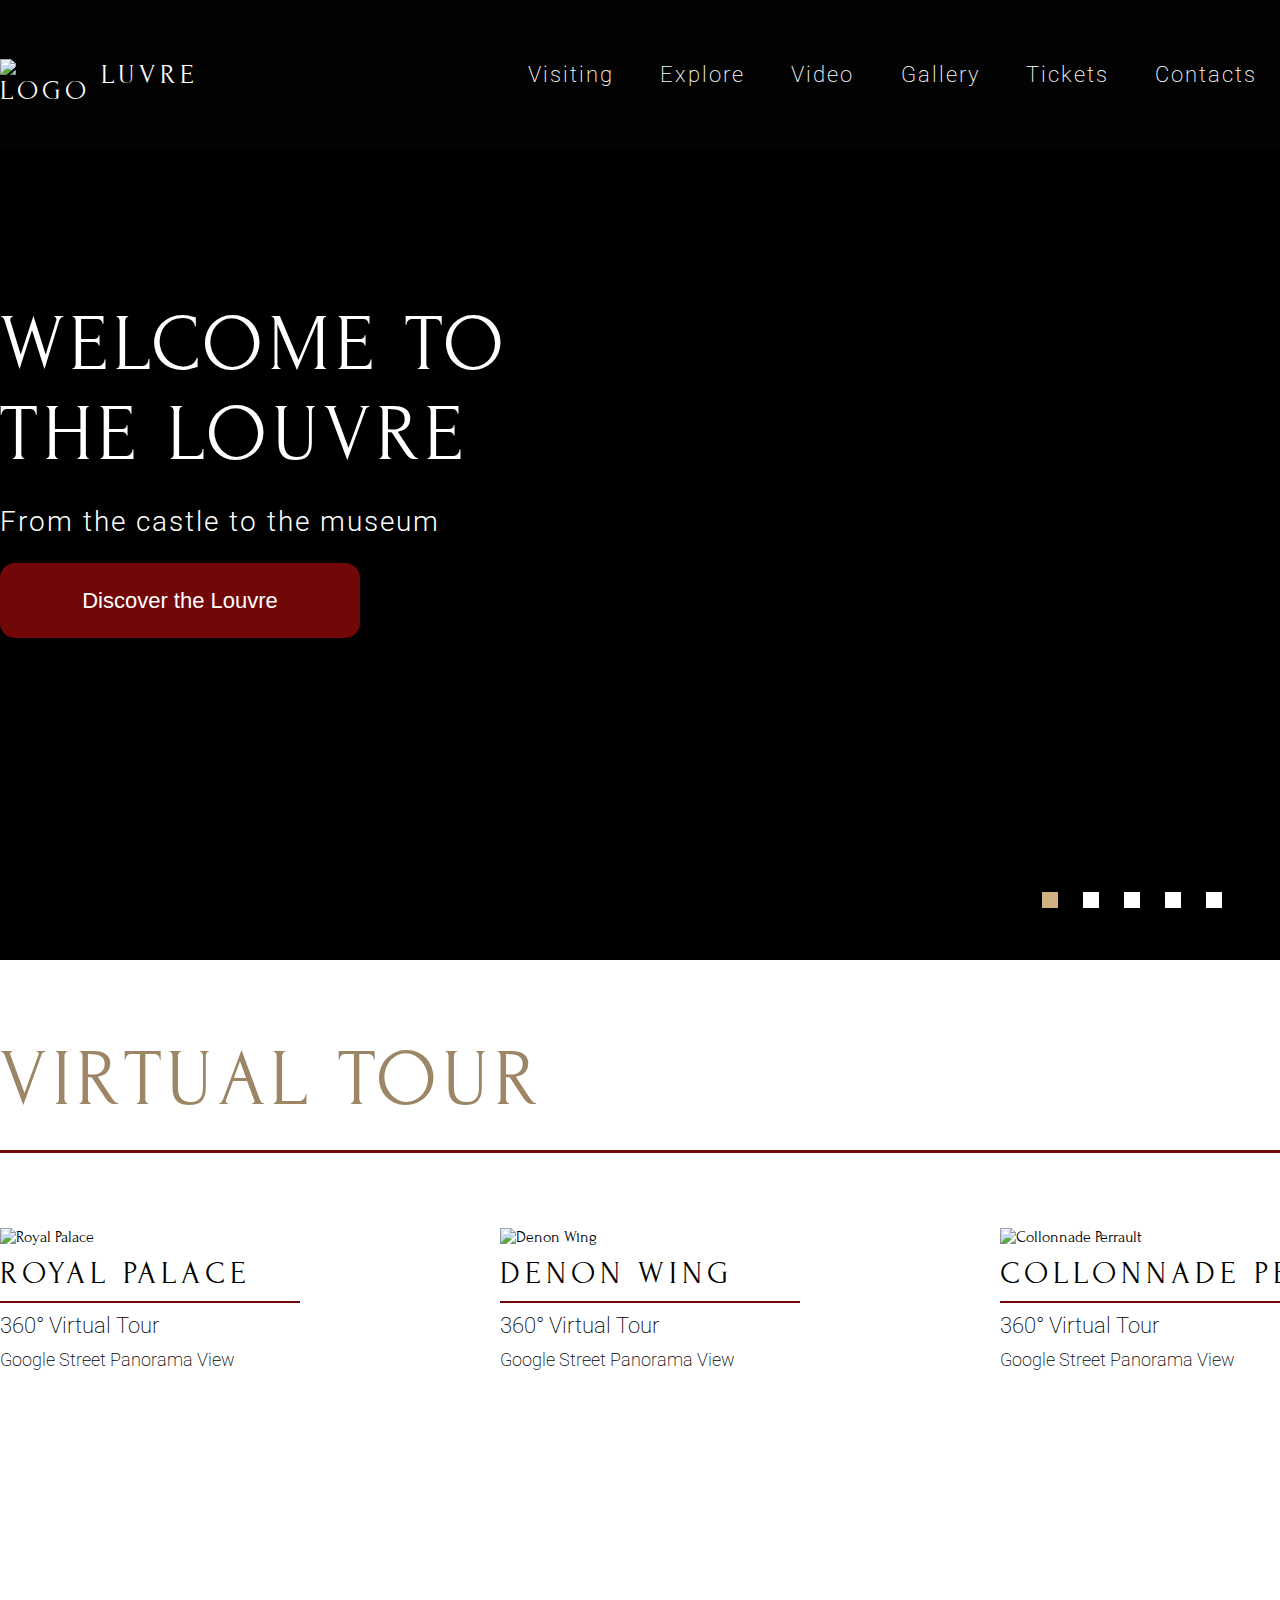
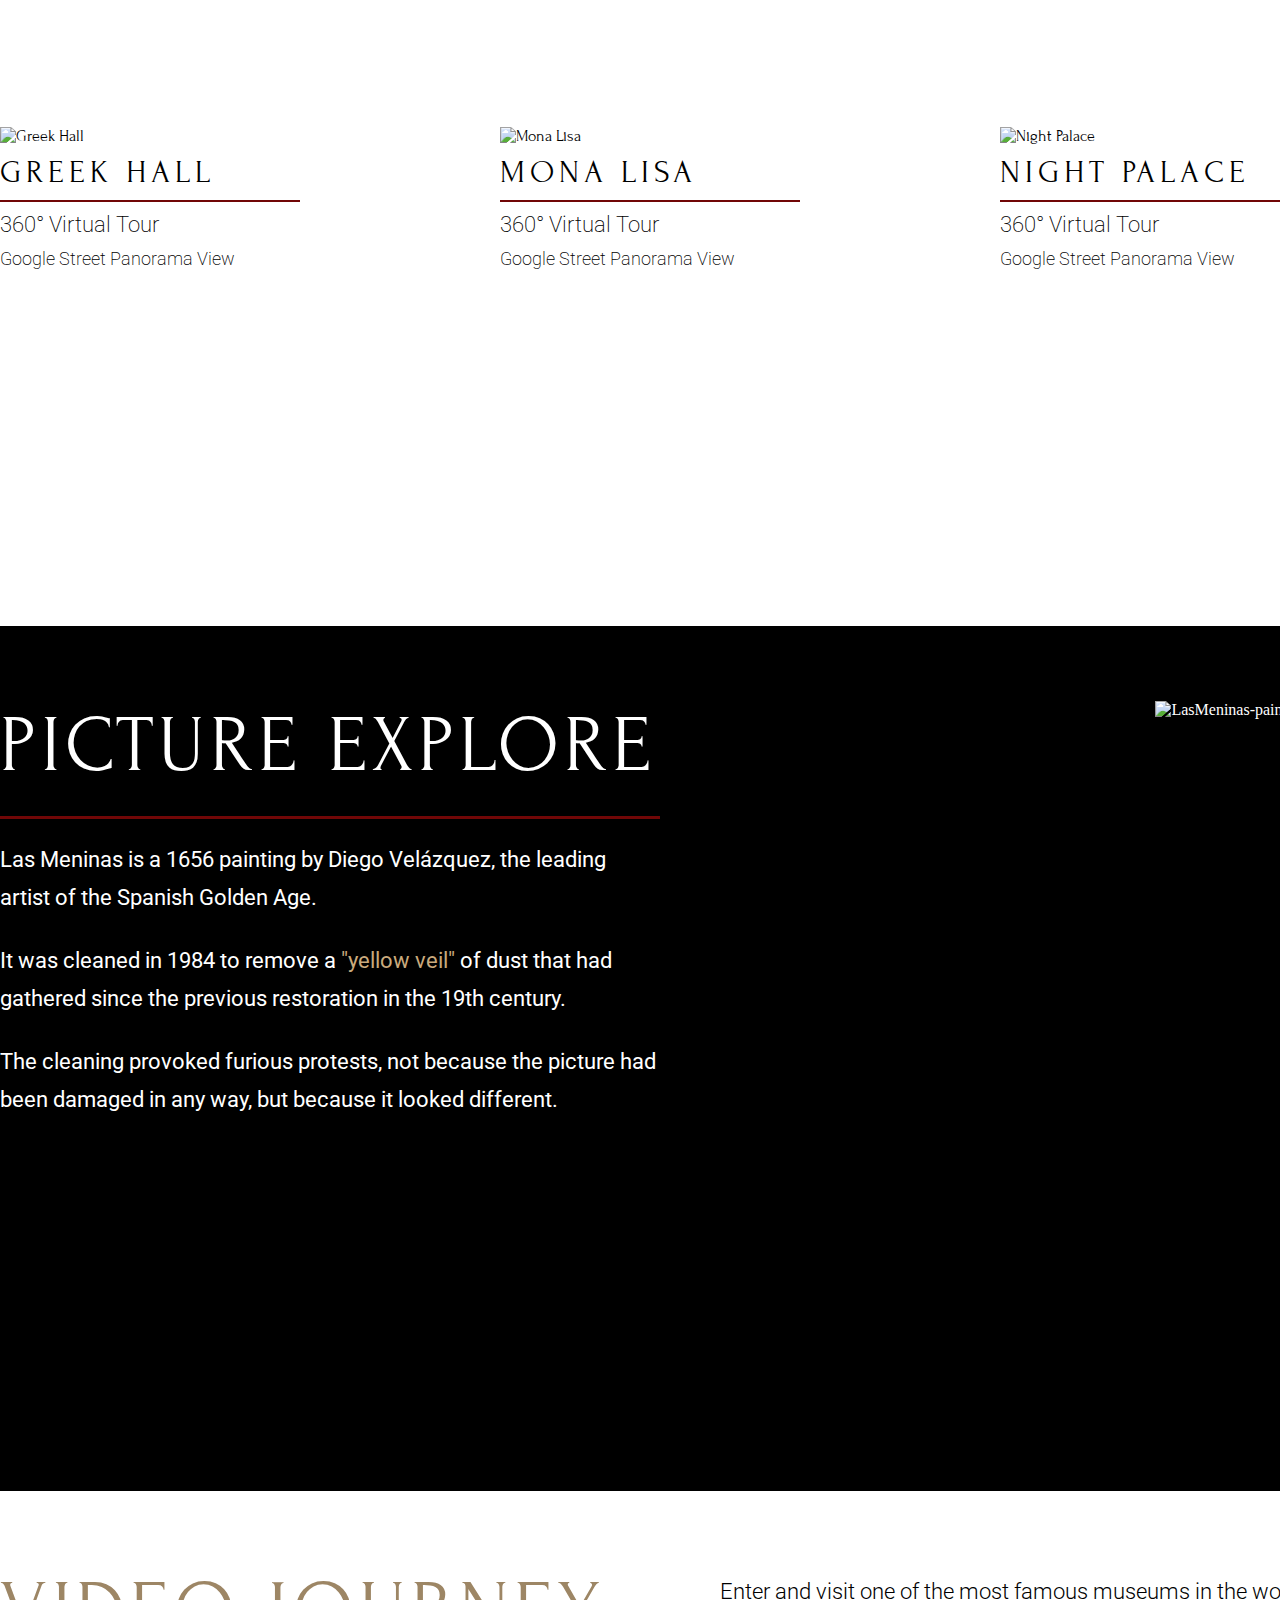
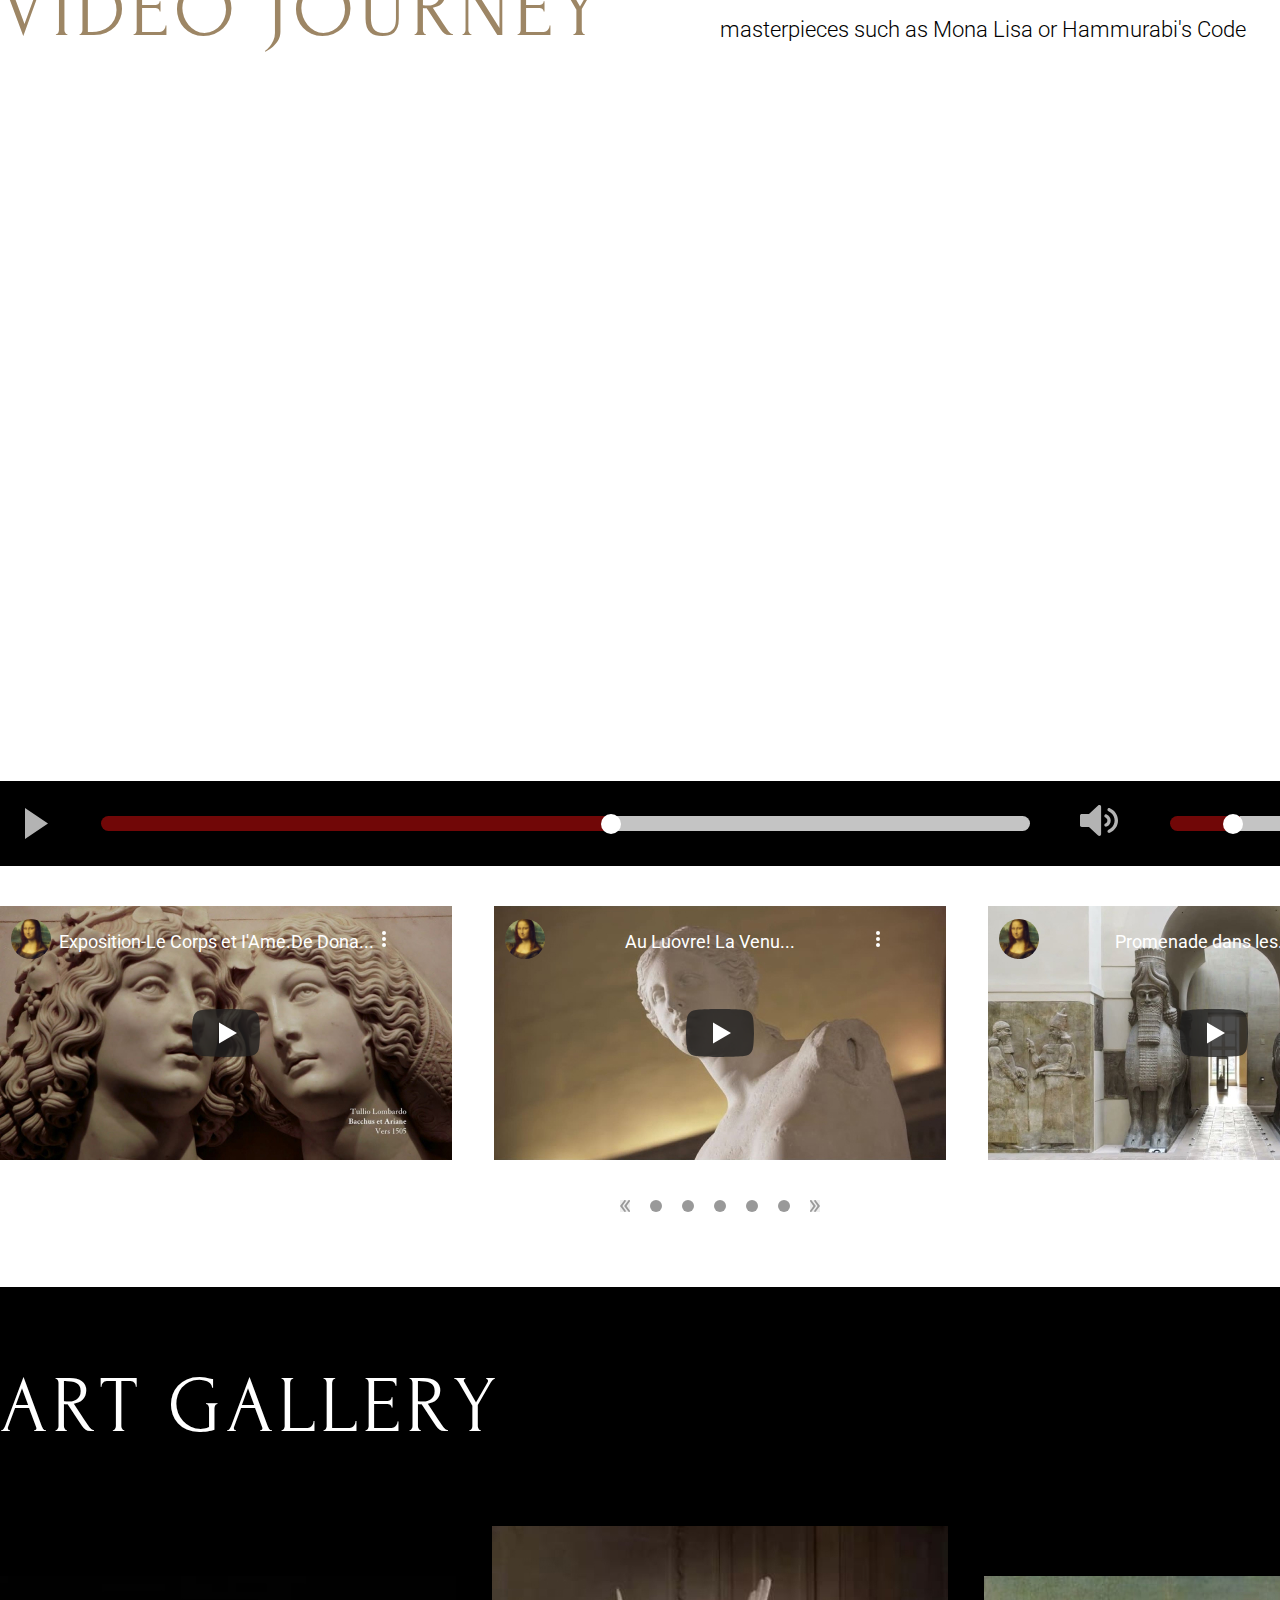
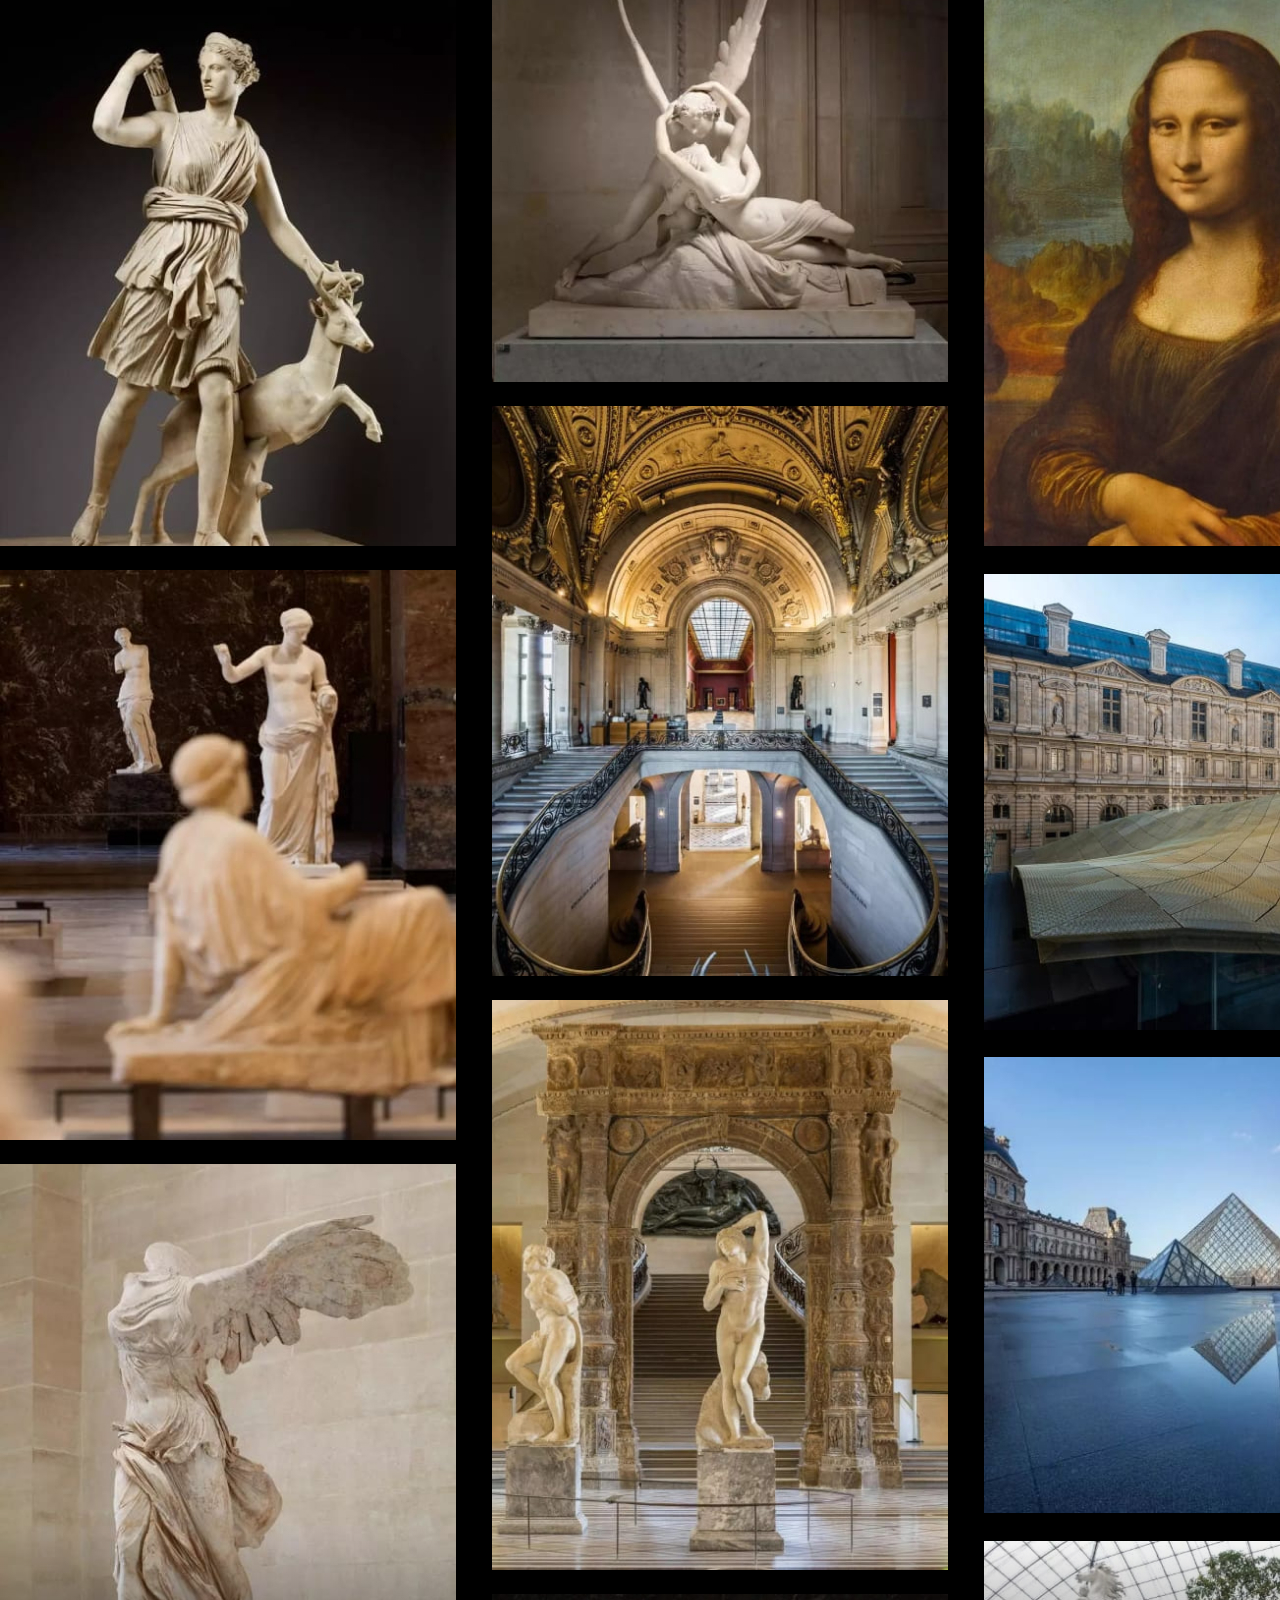
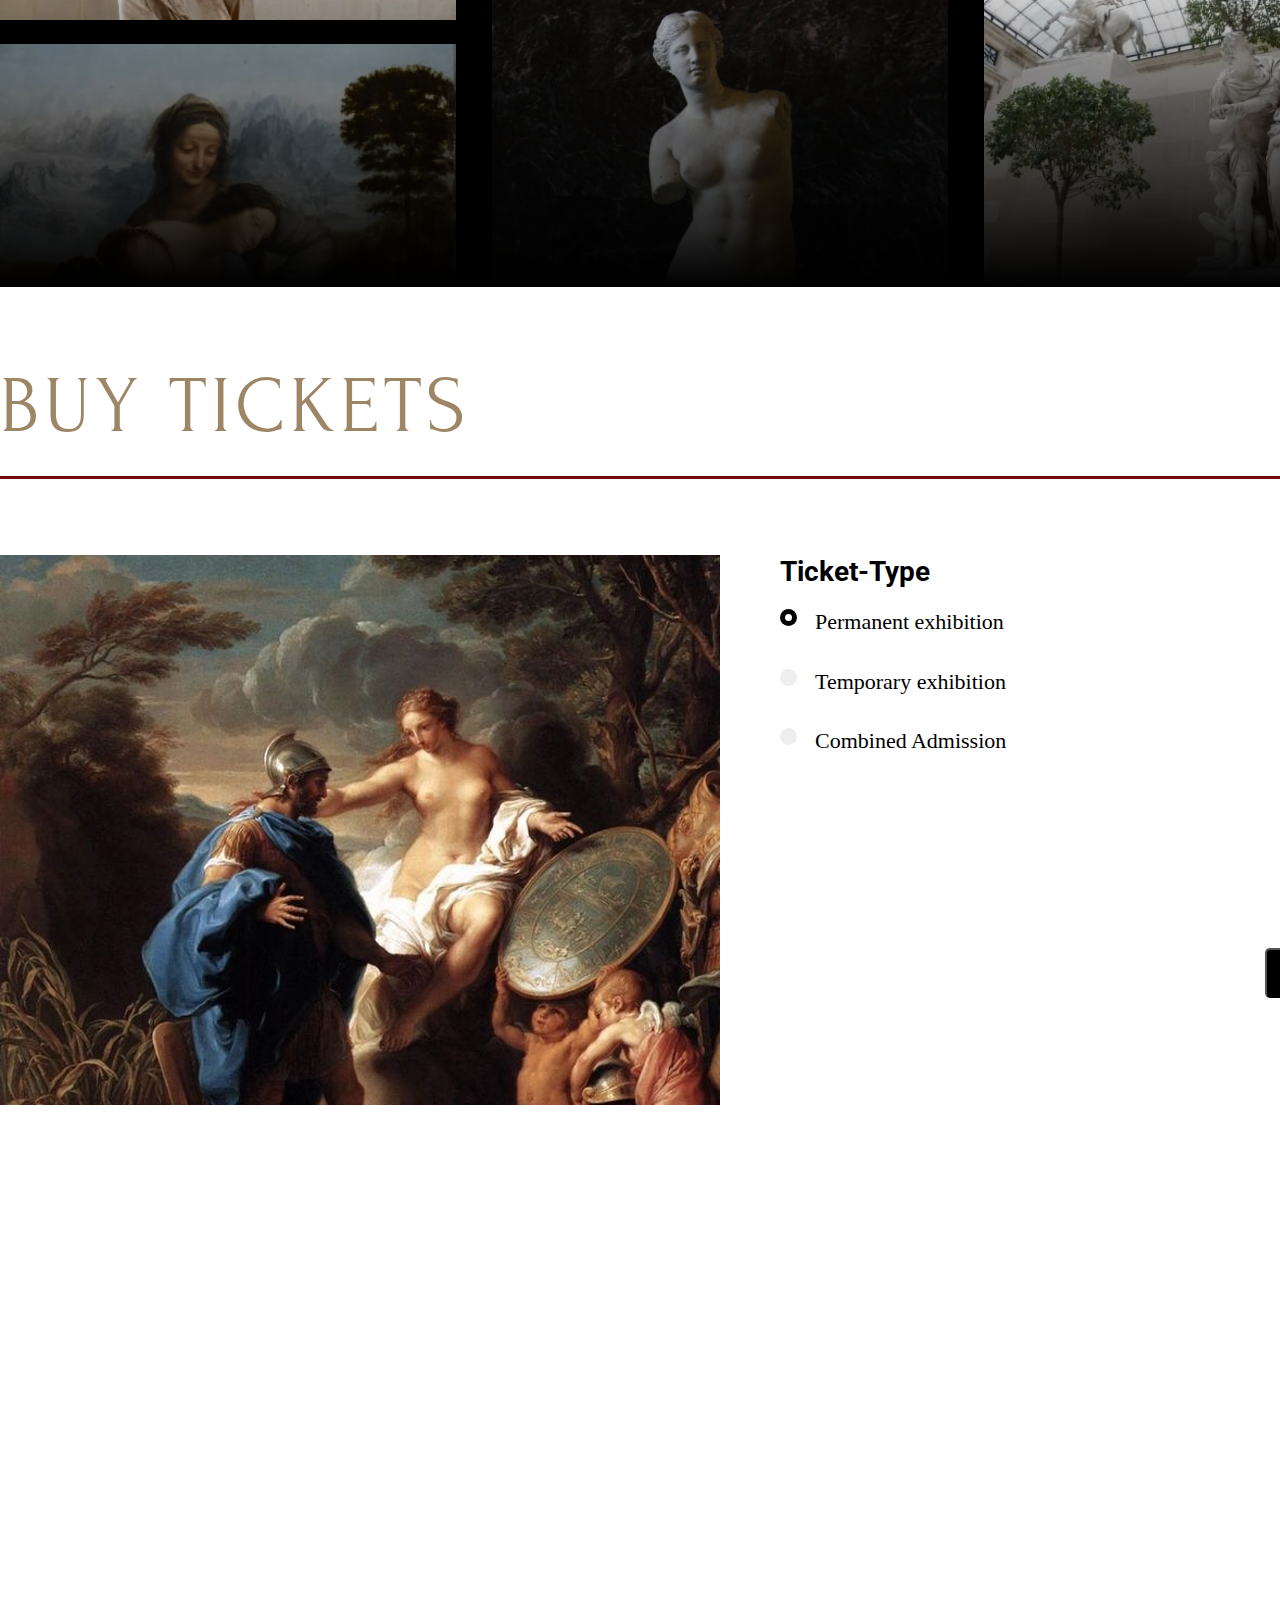
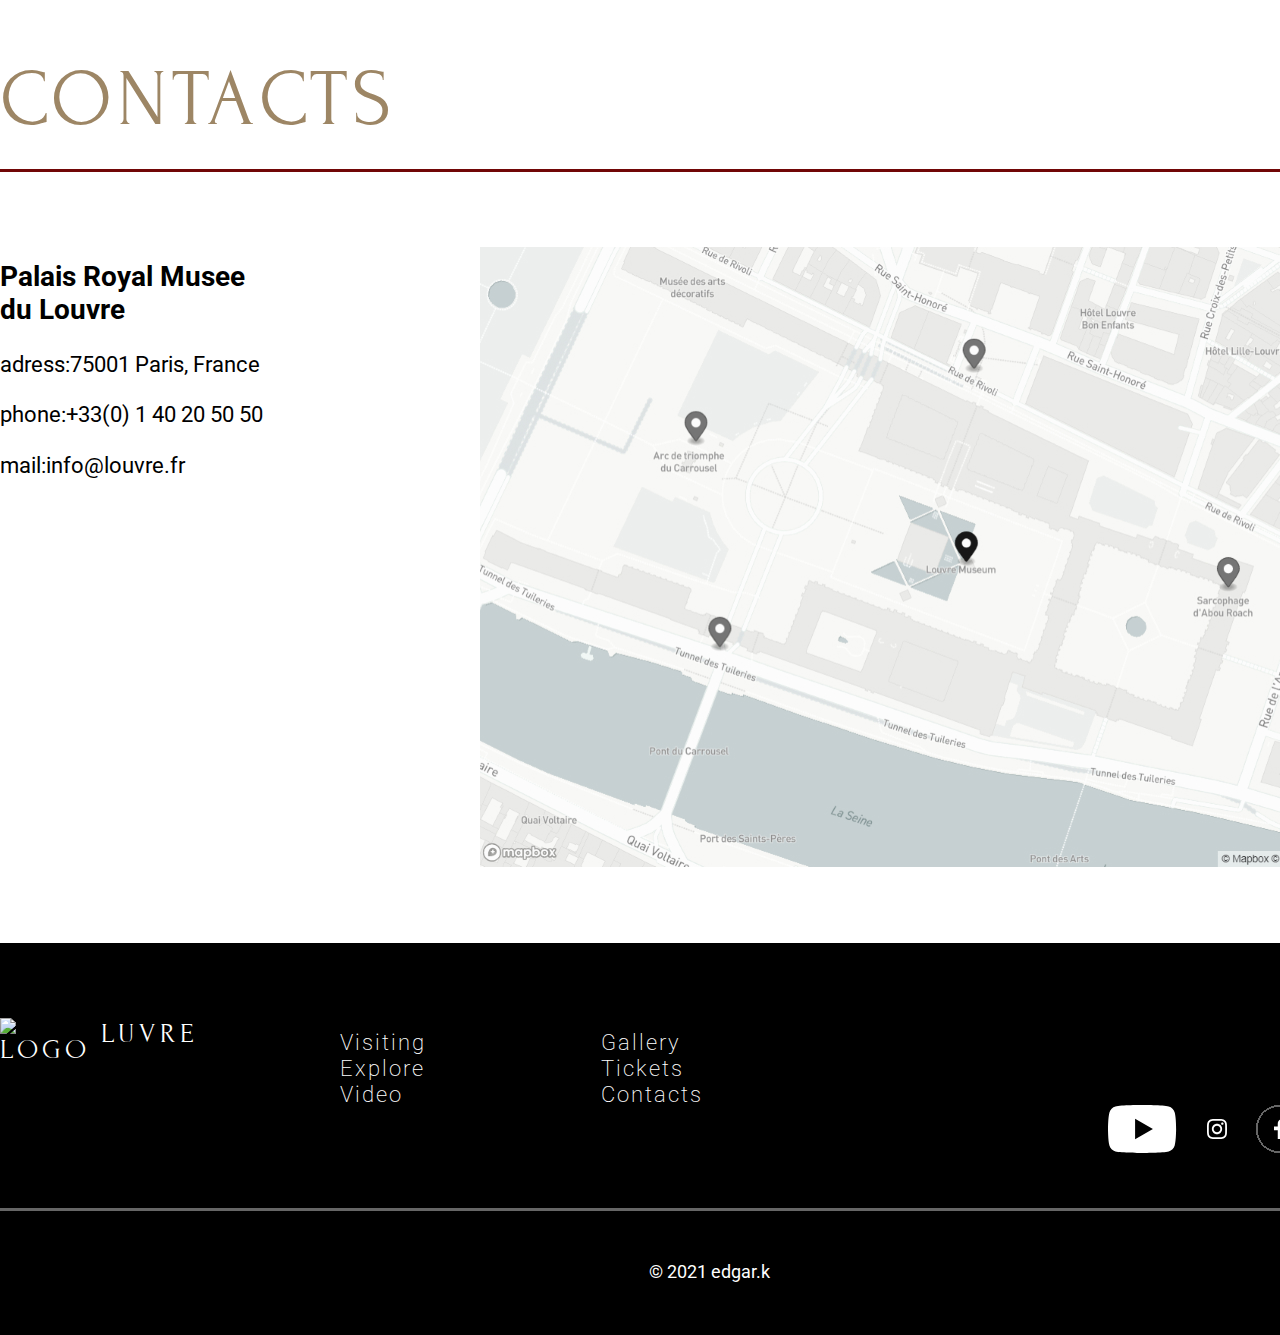
==== index.html @ 83787469 "Add files via upload" ====
<!DOCTYPE html>
<html lang="en">
<head>
    <link rel="stylesheet" href="index.css">
    <link rel="icon" href="assets/favicon.ico">
    <meta charset="UTF-8">
    <meta name="viewport" content="width=device-width, initial-scale=1.0">
    <link rel="preconnect" href="https://fonts.googleapis.com">
<link rel="preconnect" href="https://fonts.gstatic.com" crossorigin>
<link href="https://fonts.googleapis.com/css2?family=Forum&display=swap" rel="stylesheet">
<link rel="preconnect" href="https://fonts.googleapis.com">
<link rel="preconnect" href="https://fonts.gstatic.com" crossorigin>
<link href="https://fonts.googleapis.com/css2?family=Roboto:wght@100&display=swap" rel="stylesheet">
<title>Museum</title>
</head>
<body>
<header class="header main">
    <div class="container">
        <div class="header-container">
        <div class="logo section-title-forum"> 
            <div><img src="/assets/img/Vector.svg" alt="logo"></div>
            <div>Luvre</div>
        </div>                              
        <nav>
                <ul class="nav-list">
                    <li><a href="#Visiting">Visiting</a></li>
                    <li><a href="#Explore">Explore</a></li>
                    <li><a href="#Video">Video</a></li>
                    <li><a href="#Gallery">Gallery</a></li>
                    <li><a href="#Tickets">Tickets</a></li>
                    <li><a href="#Contacts">Contacts</a></li>
                </ul>
        </nav>              
    </div>
    </div>
</header>
<main class="main">
    <section class="welcome-dark" id="welcome">
        <div class="container container-welcome ">
            <div class="picture">
                <div class = "welcomeLuvre">
                    <p class="text section-title-forum"> Welcome to the Louvre</p>
                    <h3 class="text2"> From the castle to the museum </h3>
                    <form  action="/museum/tours/tour1.html">
                    <button class="discover">Discover the Louvre</button>
                    </form> 
                </div>
            </div>
            <div class="block">
            <div class="block-slider">
                    <div class="number-of-slide">
                    <p class="num-slide roboto">01</p>
                    <p class="num-slide roboto">|</p>
                    <p class="num-slide roboto">05</p>
                </div>
                <div class="cubes">
                    <p class="cube"></p>
                    <p class="cube cube-2"></p>
                    <p class="cube cube-2"></p>
                    <p class="cube cube-2"></p>
                    <p class="cube cube-2"></p>
                </div>
                <div class="cursors">
                    <img class="cursor-left" src="/assets/svg/←.svg">
                    <img class="cursor-right" src="/assets/svg/←.svg">
                </div>
                
                </div>
            </div>
        </div>        
    </section>
    <section id="Visiting">
        <div class="container" >
            <div class="virtualTour section-title-forum section">
                <div class="frame"> 
                    <p class="text3">Virtual Tour</p>
                </div>
                <div class="line"></div>
                <div class="table">
                    <div class="tour-card">
                        <img src="/assets/img/royal palace.svg" alt="Royal Palace">
                        <p class="section-title-forum text-card">Royal Palace</p>
                        <div class="line2"></div>
                        <a href="https://www.google.com/maps/@48.8606882,2.3356791,3a,90y,328.36h,87.55t/data=!3m7!1e1!3m5!1sAF1QipMZ9YgnArbwEIbTDANeSQYFu9gNqpW_2Sv8FBvY!2e10!3e12!7i4352!8i1815"
                        class="virtual-tour roboto"target="_blank">360° Virtual Tour</a>
                        <div class="google roboto">Google Street Panorama View</div>
                    </div>
                    <div class="tour-card">
                        <img src="/assets/img/Denon Wing.svg" alt="Denon Wing">
                        <p class="section-title-forum text-card">Denon Wing</p>
                        <div class="line2"></div>
                        <a href="https://www.google.com/maps/@48.8563254,2.3352706,3a,75y,90t/data=!3m7!1e1!3m5!1sAF1QipNRj_CwP4coDMYdCHj6qHeBeJpI2VxU5BUsOX4F!2e10!3e12!7i11000!8i5500"
                        class="virtual-tour roboto"target="_blank">360° Virtual Tour</a>
                        <div class="google roboto">Google Street Panorama View</div>
                    </div>
                    <div class="tour-card">
                        <img src="/assets/img/Collonnade Perrault.svg" alt="Collonnade Perrault">
                        <p class="section-title-forum text-card collonade">Collonnade Perrault</p>
                        <div class="line2"></div>
                        <a href="https://www.google.com/maps/@48.8601723,2.3395439,3a,88.4y,322.04h,84.25t/data=!3m7!1e1!3m5!1sAF1QipNMZGQuEA-pAUvIG_eP_2f3gWTKZEJ6XLVJ-Pgb!2e10!3e12!7i10240!8i5120"
                        class="virtual-tour roboto"target="_blank">360° Virtual Tour</a>
                        <div class="google roboto">Google Street Panorama View</div>
                    </div>
                    <div class="tour-card">
                        <img src="/assets/img/Greek Hall.svg" alt="Greek Hall">
                        <p class="section-title-forum text-card">Greek Hall</p>
                        <div class="line2"></div>
                        <a href="https://www.google.com/maps/@48.860183,2.3356156,3a,90y,177.69h,95.61t/data=!3m7!1e1!3m5!1sAF1QipP7uFZnTITRe-7AEVAgHAfqiCL-03gvBHcYWgF3!2e10!3e12!7i5472!8i2736"
                        class="virtual-tour roboto"target="_blank">360° Virtual Tour</a>
                        <div class="google roboto">Google Street Panorama View</div>
                    </div>
                    <div class="tour-card">
                        <img src="/assets/img/Mona Lisa.svg" alt="Mona Lisa">
                        <p class="section-title-forum text-card">Mona Lisa</p>
                        <div class="line2"></div>
                        <a href="https://www.google.com/maps/@48.8598788,2.3355157,3a,82.2y,7.53h,94t/data=!3m7!1e1!3m5!1sAF1QipO1wkUUbyzpPjj-OR0mR5etZJT-xl-40XK8rDQ3!2e10!3e12!7i10240!8i5120"
                        class="virtual-tour roboto"target="_blank">360° Virtual Tour</a>
                        <div class="google roboto">Google Street Panorama View</div>
                    </div>
                    <div class="tour-card">
                        <img src="/assets/img/Night Palace.svg" alt="Night Palace">
                        <p class="section-title-forum text-card">Night Palace</p>
                        <div class="line2"></div>
                        <a href="https://www.google.com/maps/@48.8563254,2.3352706,3a,90y,21.26h,79.91t/data=!3m7!1e1!3m5!1sAF1QipPpGAowYatVyk3MMGnZAaQkYm2EUk-Dlca06SS5!2e10!3e12!7i11304!8i5652"
                        class="virtual-tour roboto"target="_blank">360° Virtual Tour</a>
                        <div class="google roboto">Google Street Panorama View</div>
                    </div>





                </div>
            </div>
        </div>
    </section>
    <section class="dark" id="Explore">
        <div class="container explore ">
<div class="pictureExplore section">
<div>
    <p class="section-title-forum frame2">Picture explore</p>
    <div class="roboto aboutPicture">
    <div>Las Meninas is a 1656 painting by Diego Velázquez, the leading artist of the Spanish Golden Age.</div>
    <div class="border">It was cleaned in 1984 to remove a <span class="marker">"yellow veil"</span> of dust that had gathered since the previous restoration in the 19th century.</div>
    <div>The cleaning provoked furious protests, not because the picture had been damaged in any way, but because it looked different.</div>    
</div>
</div>
<img src="/assets/img/LasMeninas.jpg" alt="LasMeninas-painting by Diego Velazquez">

</div>
</div>
    </div>
    </section>
    <section class="Video section">
        <div class="container " id="video">
            <div>
                <div class="flex">
                    <div class="video-journey section-title-forum gold">video journey</div>
                    <div class="content roboto">Enter and visit one of the most famous museums in the world and enjoy masterpieces such as Mona Lisa or Hammurabi's Code</div>
                    <div class="videoLouvreMain">
                        <video src="#" poster="/assets/img/VideoLouvreMain.jpg"></video>
                        <button class="buttonPlay"></button>
                    </div>
                    <div class="control-panel">
                        <button class="button-play-mini"></button>
                        <input class="video-progress" type="range" value="55" min="0" max="100" step="1" >
                        <button class="mute"></button>
                        <input class="volume-level" type="range" value="39" min="0" max="100" step="1" >
                        <button class="full-screen"></button>
                    </div>
                </div>
                <div class="flex-container">
                
                    <div class="small-video">
                        <div class="video-description container2">
                        <div> <img src="/assets/svg/miniMona.svg" alt="mini Mona Lisa" width="40" height="40"></div>
                        <p class="video-description roboto">Exposition-Le Corps et I'Ame.De Dona...</p>
                        <div> <img src="/assets/svg/miniMenu.svg" alt="min menu" height="16px" width="4px"></div>
                        </div>
                        <div class="yotubeIcon">
                        <img src="/assets/svg/youtube icon.svg" alt="youtube icon" height="48px" width="68px">
                        </div>
                    </div>
                    
                    <div class="small-video2">
                        <div class="video-description container2">
                        <div> <img src="/assets/svg/miniMona.svg" alt="mini Mona Lisa" width="40" height="40"></div>
                        <p class="video-description roboto">Au Luovre! La Venu...</p>
                        <div> <img src="/assets/svg/miniMenu.svg" alt="min menu" height="16px" width="4px"></div>
                        </div>
                        <div class="yotubeIcon">
                        <img src="/assets/svg/youtube icon.svg" alt="youtube icon" height="48px" width="68px">
                        </div>
                    </div>
                    <div class="small-video3">
                        <div class="video-description container2">
                        <div> <img src="/assets/svg/miniMona.svg" alt="mini Mona Lisa" width="40" height="40"></div>
                        <p class="video-description roboto">Promenade dans les...</p>
                        <div> <img src="/assets/svg/miniMenu.svg" alt="min menu" height="16px" width="4px"></div>
                        </div>
                        <div class="yotubeIcon">
                        <img src="/assets/svg/youtube icon.svg" alt="youtube icon" height="48px" width="68px">
                        </div>
                    </div>
                </div>
                <div class="video-slider-pagination">
                    <button class="video-slide-button video-prev"></button>
                    <div class="video-slide "></div>
                    <div class="video-slide"></div>
                    <div class="video-slide"></div>
                    <div class="video-slide"></div>
                    <div class="video-slide"></div>
                    <button class="video-slide-button video-next"></button>
                  </div>
                </div>
            </div>
           
        </div>
    </section>
    <section class="dark art-gallery " id="Gallery" >
        <div class=" section container">
            <div class="section-title-forum text frame-text"> art gallery </div>
            <div class="grid">
                <div class="grid2 position">                   
                <img src="/assets/img/artGallery/galery2 1.jpg" alt="">
                <img src="/assets/img/artGallery/galery9 1.jpg" alt="">
                <img src="/assets/img/artGallery/galery4 1.jpg" alt="">
                <img src="/assets/img/artGallery/galery6 1.jpg" alt="">
                </div>
                <div class="grid2 position2">
                <img src="/assets/img/artGallery/galery1 1.jpg" alt="">
                <img src="/assets/img/artGallery/galery8 1.jpg" alt="">
                <img src="/assets/img/artGallery/galery3 1.jpg" alt="">
                <img src="/assets/img/artGallery/galery5 1.jpg" alt="">
                </div>
                <div class="grid2 position">
                <img src="/assets/img/artGallery/galery7 1.jpg" alt="">
                <img src="/assets/img/artGallery/galery10 1.jpg" alt="">
                <img src="/assets/img/artGallery/galery15 1.jpg" alt="">
                <img src="/assets/img/artGallery/galery12 1.jpg" alt="">
                </div>
                <div class=" gradient"></div>
                 
            </div>        
        </div>

            
        </div>
    </section>
    <section class="buy-tickets container section" id="Tickets">
        <div class="section-title-forum text3 gold">buy tickets</div>
        <div class="line"></div>
        <img class="picture-position" src="/assets/img/buyTickets/Rectangle.jpg" >
        <div class="ticket-type ">
            <div class="roboto text4">Ticket-Type</div>
            <label class="point">Permanent exhibition 
                <input class="clear"type="radio" checked="checked" name="radio">
                <span class="checkmark"></span>
              </label>
              <label class="point">Temporary exhibition
                <input  class="clear" type="radio" name="radio">
                <span class="checkmark"></span>
              </label>
              <label class="point">Combined Admission
                <input class="clear" type="radio" name="radio">
                <span class="checkmark"></span>
              </label>
        </div>
    <div class="number-of-tickets">
<div class="roboto text4"> Amount </div>
<div class="box">
<p class="text5">Basic 18+</p>
<div class="number-tickets roboto">
<button class="clearButton" type="button" onclick="this.nextElementSibling.stepDown()">-</button>
<input class="text5 clearNumber" type="number" min="0" max="20" value="1" readonly class="number">
<button class="clearButton"type="button" onclick="this.previousElementSibling.stepUp()">+</button>
</div>
</div>
<div class="box"> 
<p class="text5">Senior 65+</p>
<div class="number-tickets roboto">
    <button class="clearButton" type="button" onclick="this.nextElementSibling.stepDown()">-</button>
    <input class="text5 clearNumber" type="number" min="0" max="20" value="1" readonly class="number">
    <button class="clearButton"type="button" onclick="this.previousElementSibling.stepUp()">+</button>
    </div>
</div> 
<p class="total roboto">Total</p>  
</div>
     <button class="buyNow text5">Buy Now</button>
     </section>
     <div class="parallax"></div>
     <section class="contacts container section" id="Contacts">
        <div class="section-title-forum text3 gold">contacts</div>
        <div class="line"></div>
        <div class="adress">
            <div class="roboto text4">Palais Royal Musee du Louvre</div>
            <div class="text5 roboto">adress:75001 Paris, France</div>
            <div class="text5 roboto">phone:+33(0) 1 40 20 50 50</div>
            <div class="text5 roboto">mail:info@louvre.fr</div>
        </div>
        <img class="map" src="/assets/img/contacts/map.jpg"alt="map"> 
     </section>
</main>  
<footer class="dark">
    <section class="container section1">
    <div class="logo2 section-title-forum"> 
        <div><img src="/assets/img/Vector.svg" alt="logo"></div>
        <div>Luvre</div>
    </div> 
    <div class="navi">
     <nav>
            <ul class="group1 roboto text5">
                <li><a href="#Visiting">Visiting</a></li>
                <li><a href="#Explore">Explore</a></li>
                <li><a href="#Video">Video</a></li>
            </ul>
    </nav>
    <nav>
            <ul class="group2 roboto text5">
                <li><a href="#Gallery">Gallery</a></li>
                <li><a href="#Tickets">Tickets</a></li>
                <li><a href="#Contacts">Contacts</a></li>
            </ul> 
    </nav> 
    </div>
    <div class="social">
        <img src="/assets/svg/footer/youtube.svg" alt="iconYotube">
        <img src="/assets/svg/footer/Instagram.svg" alt="iconInstagram">
        <img src="/assets/svg/footer/Facebook.svg" alt="iconFacebook">
        <img src="/assets/svg/footer/Twitter.svg" alt="iconTwitter">
        <img src="/assets/svg/footer/Pinterest.svg" alt="iconPinterest">
    </div>
    <div class="line3"></div>
    <div class="alignment">
    <div class="year roboto">© 2021 edgar.k</div>
</div>
</div>
    </section>
</footer>
</body>
</html>
---- index.css ----
* {
    margin: 0;
    padding: 0;
}
html {
    scroll-behavior: smooth;
}
header {
    height: 150px;
    background-color: #030303;
    display: flex;
    align-items: center;
}
body{
    width: 100%;
}
header main{
    width: 1920px;
    margin: 0 auto;
}
:root {
    --gold: #9d8665;  }
.container {
    margin: 0 auto;
    width: 1440px;
    /* outline: 1px solid violet; */
}
.section-title-forum{
font-family: 'Forum', cursive;
}
.roboto{
    font-family: 'Roboto', sans-serif;
}
.section{
    position: relative;
    padding-top: 75px;
    padding-bottom: 75px;
}
.gold{
    color: #9D8665;
}
.dark{
    background-color: black;
    color: white;
}
/* header start */
.header-container {
    display: flex;
    justify-content: space-between;
    align-items: center;      
}
.logo, .logo2 {
    display: flex;
    width: 199px;
    height: 33px;
    color:white;
    display:flex; 
    font-size: 28px;
    line-height: 31px;
    letter-spacing: 5px;
    text-transform: uppercase;
    justify-content: space-between;
}
.nav-list {
    display: flex;
    justify-content: space-around;
    list-style: none;
    width: 775px;
    height: 26px;
    text-decoration: none;
}
nav a {
font-family: 'Roboto', sans-serif;
font-weight: 200;
font-size: 22px;
line-height: 26px;
color:white;
text-decoration: none;
letter-spacing: 2px;
list-style-type: none;
}
.welcome-dark {
    height: 810px;
    background-color: black;
    
}
.welcome-white {
    height: 810px;
    background-color: white;
    
}
.container-welcome{
       height: 100%;
       position: relative;
 }
.picture{
    /* position: absolute; */
    background-image: url('/assets/img/mona.svg');
    background-color: black;
    height: 750px;
    background-repeat: no-repeat;
    background-position: calc(100%) 0;
 } 
 .welcomeLuvre{
     width: 598px;
     height: 388px; 
     padding: 150px 842px 272px 0px;    
 }
 .text {
    font-size: 80px;
    line-height: 90px;
    color: white;
    letter-spacing: 5px;
    text-transform: uppercase;    
 }
 .text2{
    font-weight: 300;
    font-size: 28px;
    line-height: 33px;
    letter-spacing: 2px;
    padding: 25px 0px;
    color: white;
    font-family: 'Roboto', sans-serif;
 }

.discover{
    background-color: #710707;
    width: 360px;
    height: 75px;
    border-radius: 15px;
    border: none;
    font-size: 22px;
    color: white;
    cursor: pointer;
}
.block{
    position: absolute;
    right: 0;
    bottom: 0;
    
}
.block-slider{
    width: 600px;
    height: 120px;
    background-color: black;
    display: flex;
    justify-content: center;
    align-items: center;
}
.number-of-slide{
    display: flex;
    margin-left:10px;
}
.num-slide{
    font-size: 20px;
    line-height: 40px;
    padding-left:10px;
}
.cubes{
    display: flex;
    margin-right: 35px;
    margin-left: 55px;

}
.cube{
    width: 16px;
    height: 16px;
    background-color: #D2B183;
    margin-right: 25px;
}
.cube-2{
    background-color: white;
}
.cursors{
    width: 100px;
    
}
.cursor-left{
    margin:0;
    margin-right: 20px;
}
.cursor-right {
    transform: rotate(180deg);
}

/*  start section Virtual Tour */
.virtualTour{
    height: 1116px;
}
.table{
    position: absolute;
    top: 268px;
    bottom: 75px;
    display: flex;
    flex-wrap: wrap;
    justify-content: space-between;
    align-content: space-between;
}
.frame{
    position: relative;
    height: 90px;
    width: 544px;
}
.text3{
    font-size: 80px;
    letter-spacing: 5px;
    text-transform: uppercase;
    color: #9D8665;
}

.line{
    margin: 25px 0px;
    width: 1440px;
    height: 3px;
    left: 0px;
    top:115px;
    background: #710707;
}
.tour-card{
    width: 440px;
    height: 424px;
}
.text-card{
    width: 252px;
    height: 35px;
    font-size: 32px;
    line-height: 35px;
    letter-spacing: 5px;
    text-transform: uppercase;
    color: black;
    padding: 10px 0px;
}
.line2{
    width: 300px;
    height: 2px;
    background: #710707;
}
.virtual-tour{
    width: 165px;
    height: 26px;
    font-weight: 200;
    font-size: 22px;
    line-height: 26px;
    color: black;
    padding: 10px 0px;
    text-decoration: none;
    display: block;
}
.google{
    width: 240px;
    height: 21px;
    font-weight: 200;
    font-size: 18px;
    line-height: 21px;
    color: black;
}
.collonade{
    width: 423px;
}
/* start section Picture explore */
.explore{
    height:865px;
}
.pictureExplore{
    height: 715px;
    width: 100%;
    display: flex;
    /* outline: violet solid; */
    justify-content: space-between;
}
.frame2{
    position: relative;
    width: 660px;
    height: 90px;
    font-size: 80px;
    line-height: 90px;
    letter-spacing: 5px;
    text-transform: uppercase;
}
.frame2::after{
    content: "";
    position: absolute;
    background: #710707;
    width: 100%;
    height: 3px;
    top: 115px;
    left: 0px;
}
.aboutPicture{
    width: 660px;
    font-size: 22px;
    line-height: 38px;
    margin: 50px 0px;
}

.border{
    margin: 25px 0px;
}
.marker{
    color: #CAAA7D;
}
/* start section video journey */
.video{
height: 1246px;
width: 100%;
}
.video-journey{
    font-size: 80px;
    line-height: 90px;
    letter-spacing: 5px;
    text-transform: uppercase;
}
.flex{
    display: flex;
    justify-content: space-between;
    flex-wrap: wrap;
}
.content{
    height:90px ;
    width: 720px;
    font-weight: 300;
    font-size: 22px;
    line-height: 38px;
    display: flex;
    align-items: center;
    color: #000000;
}
/* video player large */
.videoLouvreMain{
    position: relative;
    height:650px ;
    padding: 75px 0px 0px 0px;
}
.buttonPlay{
    background: url(/assets/svg/buttonPlayMain.svg);
    background-repeat: no-repeat;
    height: 200px;
    width: 200px;
    background-size: contain;
    position: absolute;
    top: 50%;
    left: 50%;
    transform: translate(-50%,-50%);
    border: none;
}
.control-panel{
    display: flex;
    align-items: center;
    justify-content: space-around;
    height: 85px;
    width: 100%;
    background-color: black;
}
.button-play-mini{
    background: url(/assets/svg/buttonPlayMini.svg);
    background-repeat: no-repeat;
    height: 31px;
    width: 26px;
    border: none;
}
.video-progress{
    background: linear-gradient(to right, #710707 0%, #710707 55%, #c4c4c4 55%, #c4c4c4 100%);
    border-radius: 8px;
    height: 15px;
    width: 929px;
    outline: none;
    transition: background 450ms ease-in;
    -webkit-appearance: none;
}
.video-progress::-webkit-slider-thumb {
    width: 20px;
    height: 20px;
    border-radius: 50%;
    -webkit-appearance: none;
    cursor: ew-resize;
    background:white;
  }
  .mute{
    background: url(/assets/svg/mute.svg);
    background-repeat: no-repeat;
    height: 37px;
    width: 40px;
    border: none;
  }
  .volume-level{
    background: linear-gradient(to right, #710707 0%, #710707 45%, #c4c4c4 45%, #c4c4c4 100%);
    border-radius: 8px;
    height: 15px;
    width: 155px;
    outline: none;
    transition: background 450ms ease-in;
    -webkit-appearance: none;
}

  .volume-level::-webkit-slider-thumb {
    width: 20px;
    height: 20px;
    border-radius: 50%;
    -webkit-appearance: none;
    cursor: ew-resize;
    background:white;
  }
  .full-screen{
      height: 35px;
      width: 40px;
      background: url(/assets/svg/fullScreen.svg);
      background-repeat: no-repeat;
      border: none;
  }
.small-video{
    position: relative;
    background-image: url(/assets/img/exposition-Le\ Corps.jpg);
    height: 254px;
    width: 452px;
    display: flex;
}
.small-video2{
    position: relative;
    background-image: url(/assets/img/Au\ Louvre.jpg);
    height: 254px;
    width: 452px;
    display: flex;
}
.small-video3{
    position: relative;
    background-image: url(/assets/img/promenade.jpg);
    height: 254px;
    width: 452px;
    display: flex;
}
.video-description{
    width: 329px;
    height: 39px;
    font-size: 18px;
    color: white;
    display: flex;
    align-items: center;
    justify-content: space-around;
}
.container2{
    padding: 15px 65px 199px 10px;
    height: 40px;
    width: 406px;
 
}
.yotubeIcon{
    position: absolute;
    bottom: 103px;
    left: 192px;
    height: 48px;
    width: 68px;
}
.flex-container{
    display: flex;
    justify-content:space-between ;
    width: 100%;
    margin: 40px 0px;
}
.video-slide {
    width: 12px;
    height: 12px;
    border-radius: 50%;
    background: #999999;
    cursor: pointer;
}
  .video-slider-pagination {
    width: 200px;
    height: 12px;
    display: flex;
    justify-content: space-between;
    margin: 0 auto;
}
  .video-slide-button {
    width: 10px;
    height: 12px;
    border: none;
}
  .video-next {
    background-image: url('/assets/svg/left\ \(Stroke\).svg');
}
  .video-prev {
    background-image: url('/assets/svg/right\ \(Stroke\).svg');
}
/* start section Art Gallery */
.art-gallery{
    height: 2200px;
}
.grid {
    position: relative;
    display: grid;
    grid-template-columns: repeat(3, 1fr);
    grid-column-gap: 36px;
}
 .grid2{
    display: grid;
    grid-row-gap: 24px;
 }
 .frame-text{
    height: 90px;
    width: 518px;
    
}
.position{
padding: 124px 0px 0px 0px;
}
.position2{
    padding: 74px 0px 0px 0px;
}
.gradient{
    position: absolute;
    width: 1440px;
    height: 360px;
    top: 1675px;
    background: linear-gradient(180deg, rgba(0, 0, 0, 0) 0%, #000000 100%);
}
/* start section buy tickets */
.buy-tickets{
    position: relative;
    height: 743px;
}

.picture-position{
    position: absolute;
    left: 0px;
   bottom: 75px;
   
}
.ticket-type{
    position: absolute;
    height: 211px;
    width: 270px;
    top: 268px;
    left: 780px;
    display: flex;
    align-items: flex-start;
    justify-content: space-between;
    flex-direction: column;
    font-size: 28px;
    
}
.text4{
    font-size: 28px;
    font-weight: bold;
}
.point {
    display: block;
    position: relative;
    padding-left: 35px;
    margin-bottom: 12px;
    cursor: pointer;
    font-size: 22px;
    user-select: none;
}
    
  
  /* Hide the browser's default radio button */
  .clear {
    position: absolute;
    opacity: 0;
    cursor: pointer;
  }
/* Create a custom radio button */
.checkmark {
    position: absolute;
    left: 0;
    height: 17px;
    width: 17px; 
    background-color:#eee;
    border-radius: 50%; 
}
  
  /* On mouse-over, add a grey background color */
  .point:hover input ~ .checkmark {
    background-color:rgba(209, 205, 205, 0.705);
  }
  
  /* When the radio button is checked, add a blue background */
  .point input:checked ~ .checkmark {
    background-color: black;
  }
  
  /* Create the indicator (the dot/circle - hidden when not checked) */
  .checkmark:after {
    content: "";
    position: absolute;
    display: none;
  }
  
  /* Show the indicator (dot/circle) when checked */
  .point input:checked ~ .checkmark:after {
    display: block;
  }
  
  /* Style the indicator (dot/circle) */
  .point .checkmark:after {
      top: 5px;
      left: 5px;
      width: 7px;
      height: 7px;
      border-radius: 50%;
      background: white;
  }
   .number-of-tickets{
      position: absolute;
      right: 0px;
      top: 267px;
      height: 341px;
      width: 150px;
      display: flex;
      flex-direction: column;
      justify-content: space-between;
  }
 
  .number {
    all: unset;
    /* width: 3em; */
    text-align: center;
  }
  .number-tickets{
      position: relative;
      height: 50px;
      width: 148px;
      border: black solid 2px;
      display: flex;
      align-items: center;
      justify-content: space-around;
  }
  .text5{
    font-size: 22px;
  }
  .clearButton{
      border: none;
      background: none;
      font-size: 32px;
      width: 19px;
  }
  .clearNumber{
      border:none;
      width: 12px;
  }
  .total{
      font-size: 33px;
      font-weight: bold;
  }
  .total:after {
    content: ' €';
}
.box{
    height: 91px;
    width: 150px;
}
.buyNow{
    background-color: black;
    color: white;
    border-radius: 5px;
    height: 50px;
    width: 175px;
    position: absolute;
    right: 0px;
    bottom: 182px;
}
/* parallax */
.parallax{
  width: 100%;
  height: 400px;
  background-image:url('/assets/img/buyTickets/Computer_Wallpapers_Desktop_Backgrounds_Louvre_Museum_131593_KB.jpg');
  background-size: cover;
  background-position: center;
  background-repeat: no-repeat;
  background-attachment: fixed;
}
/* start section contacts */
.contacts{
    height: 813px;
    position: relative;
}
.adress{
    width: 282px;
    height: 244px;
    display: flex;
    flex-direction: column;
    justify-content: space-around;
    position: absolute;
    top: 267px;
    left:0px;    
}
.map{
    position: absolute;
    top: 267px;
    right: 0px;
}
/* start section contacts */
footer{
    width: 100%;
}
.section1{
    position: relative;
    height: 392px;
}
.logo2{
    position: absolute;
    top: 75px;
    left: 0px;
}
.group1 .group2{
    display: flex;
    flex-direction: column;
    justify-content: flex-start;    
    text-decoration: none;
   
}

.navi{
    position: absolute;
    top: 87px;
    left: 340px;

    display: flex;
    justify-content: space-between;
    width: 363px;
    height: 128px;
}
.social{
    display: flex;
    justify-content: space-around;
    height: 48px;
    width: 340px;
    position: absolute;
    top: 162px;
    right: 0px;
}
nav li{
    list-style-type: none;
}
.line3{
    position: absolute;
    top: 265px;
    left: -240px;
    height: 3px;
    width: 1920px;
    background: #666666;;
}
.year{
    position: absolute;
    top: 318px;
    width: 142px;
    font-size: 18px;
}
.alignment{
    display: flex;
    justify-content: center;
}
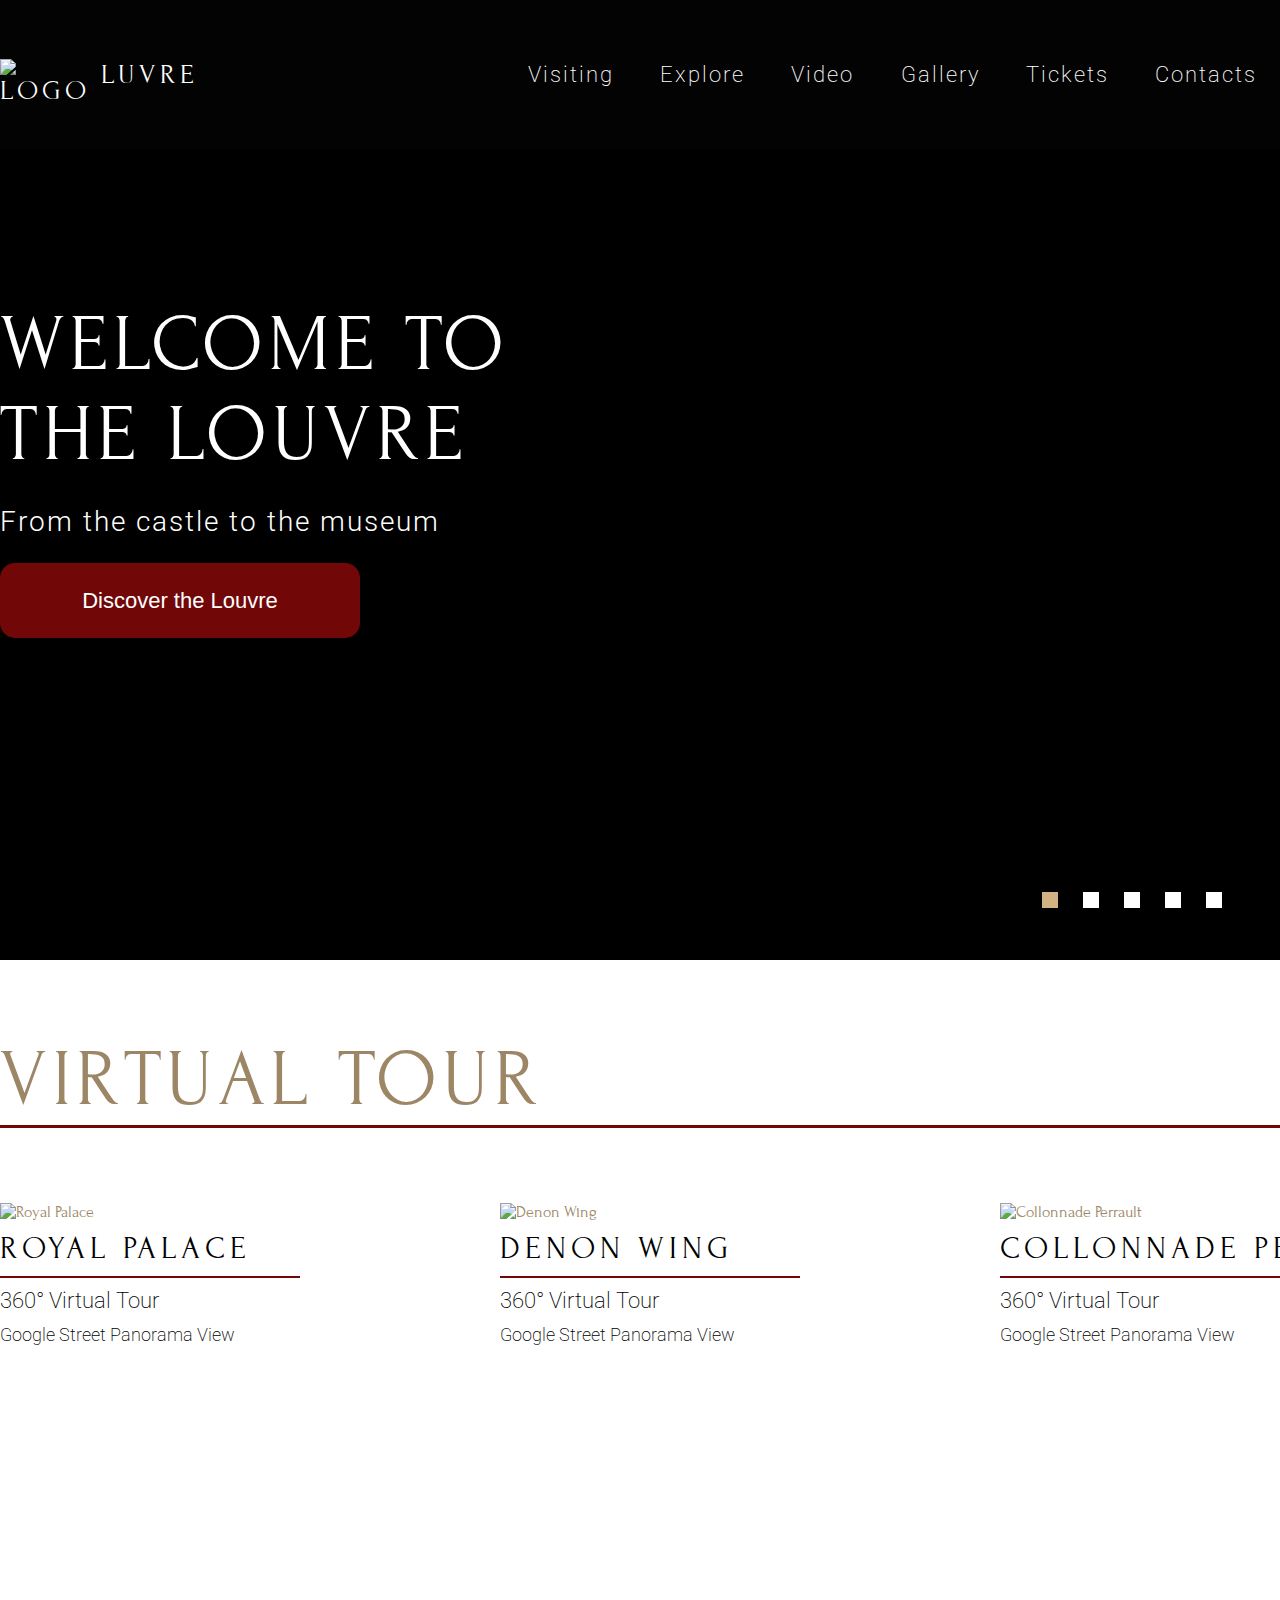
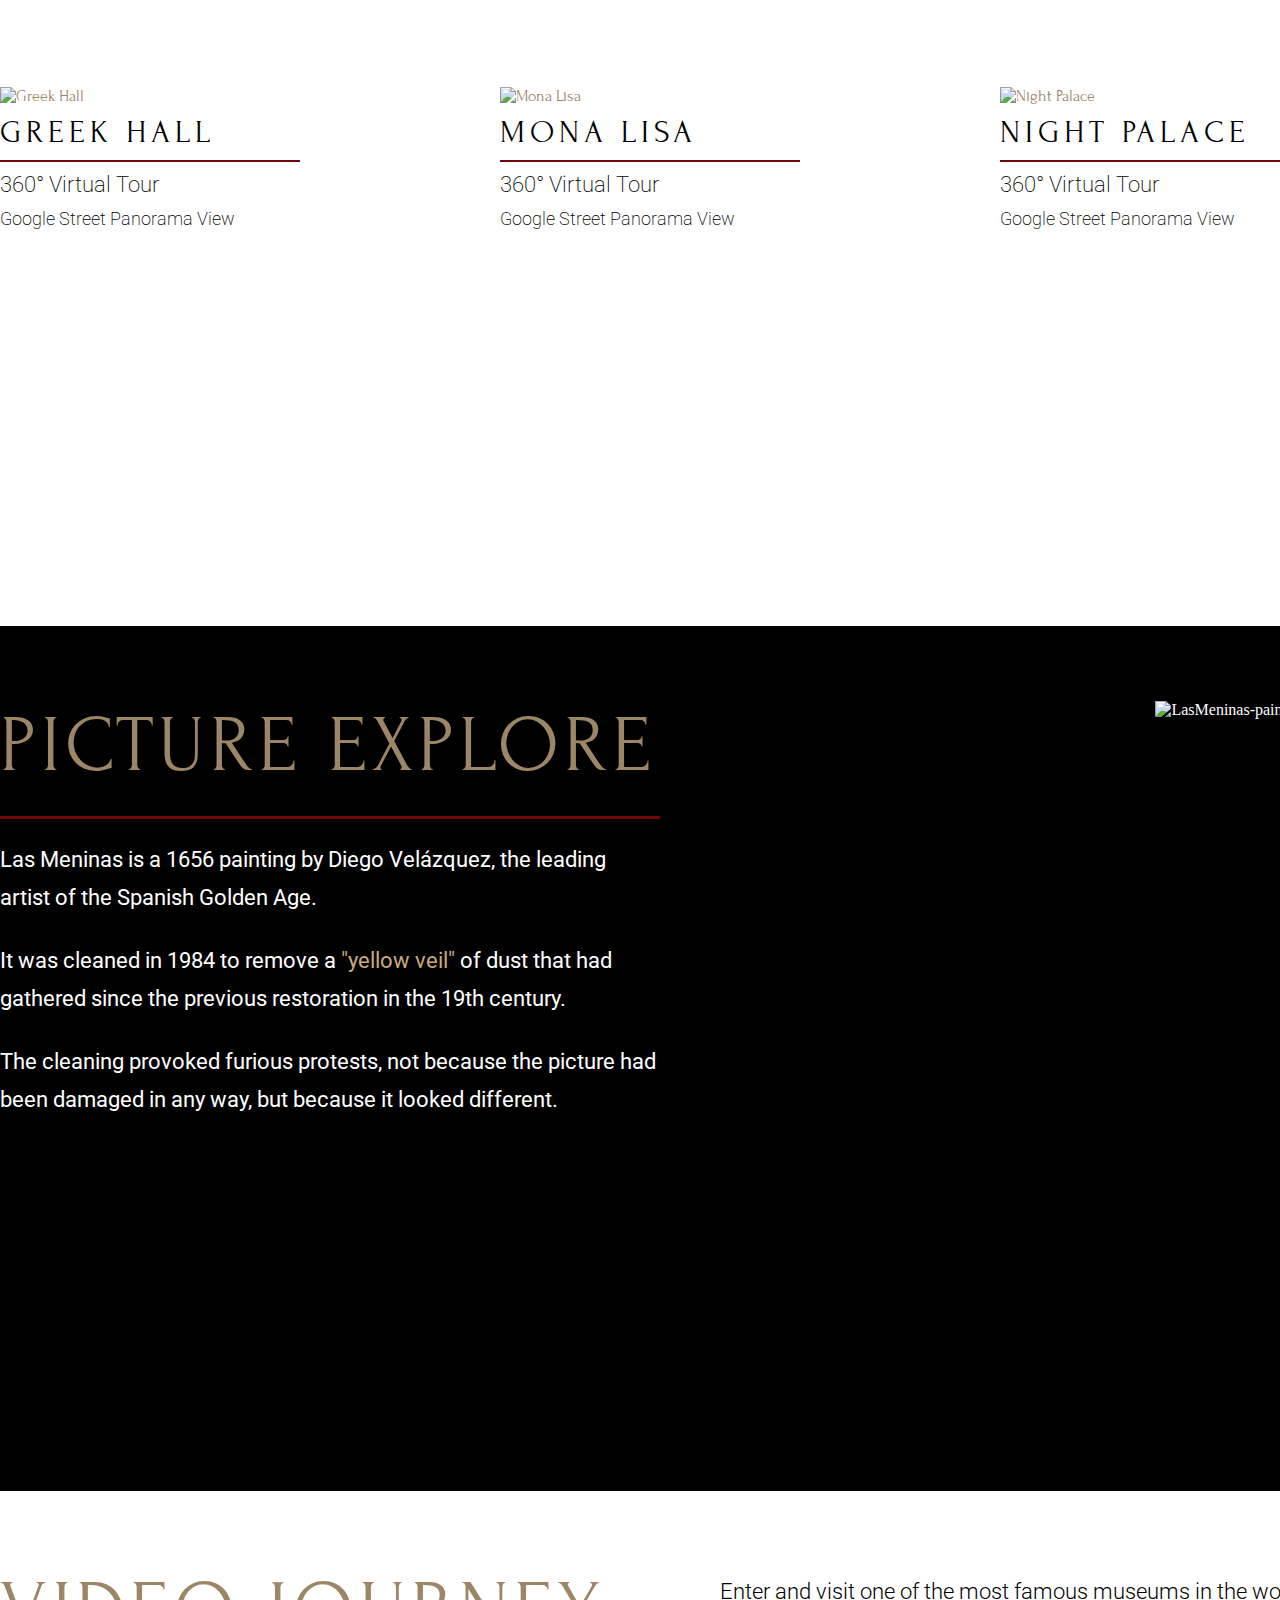
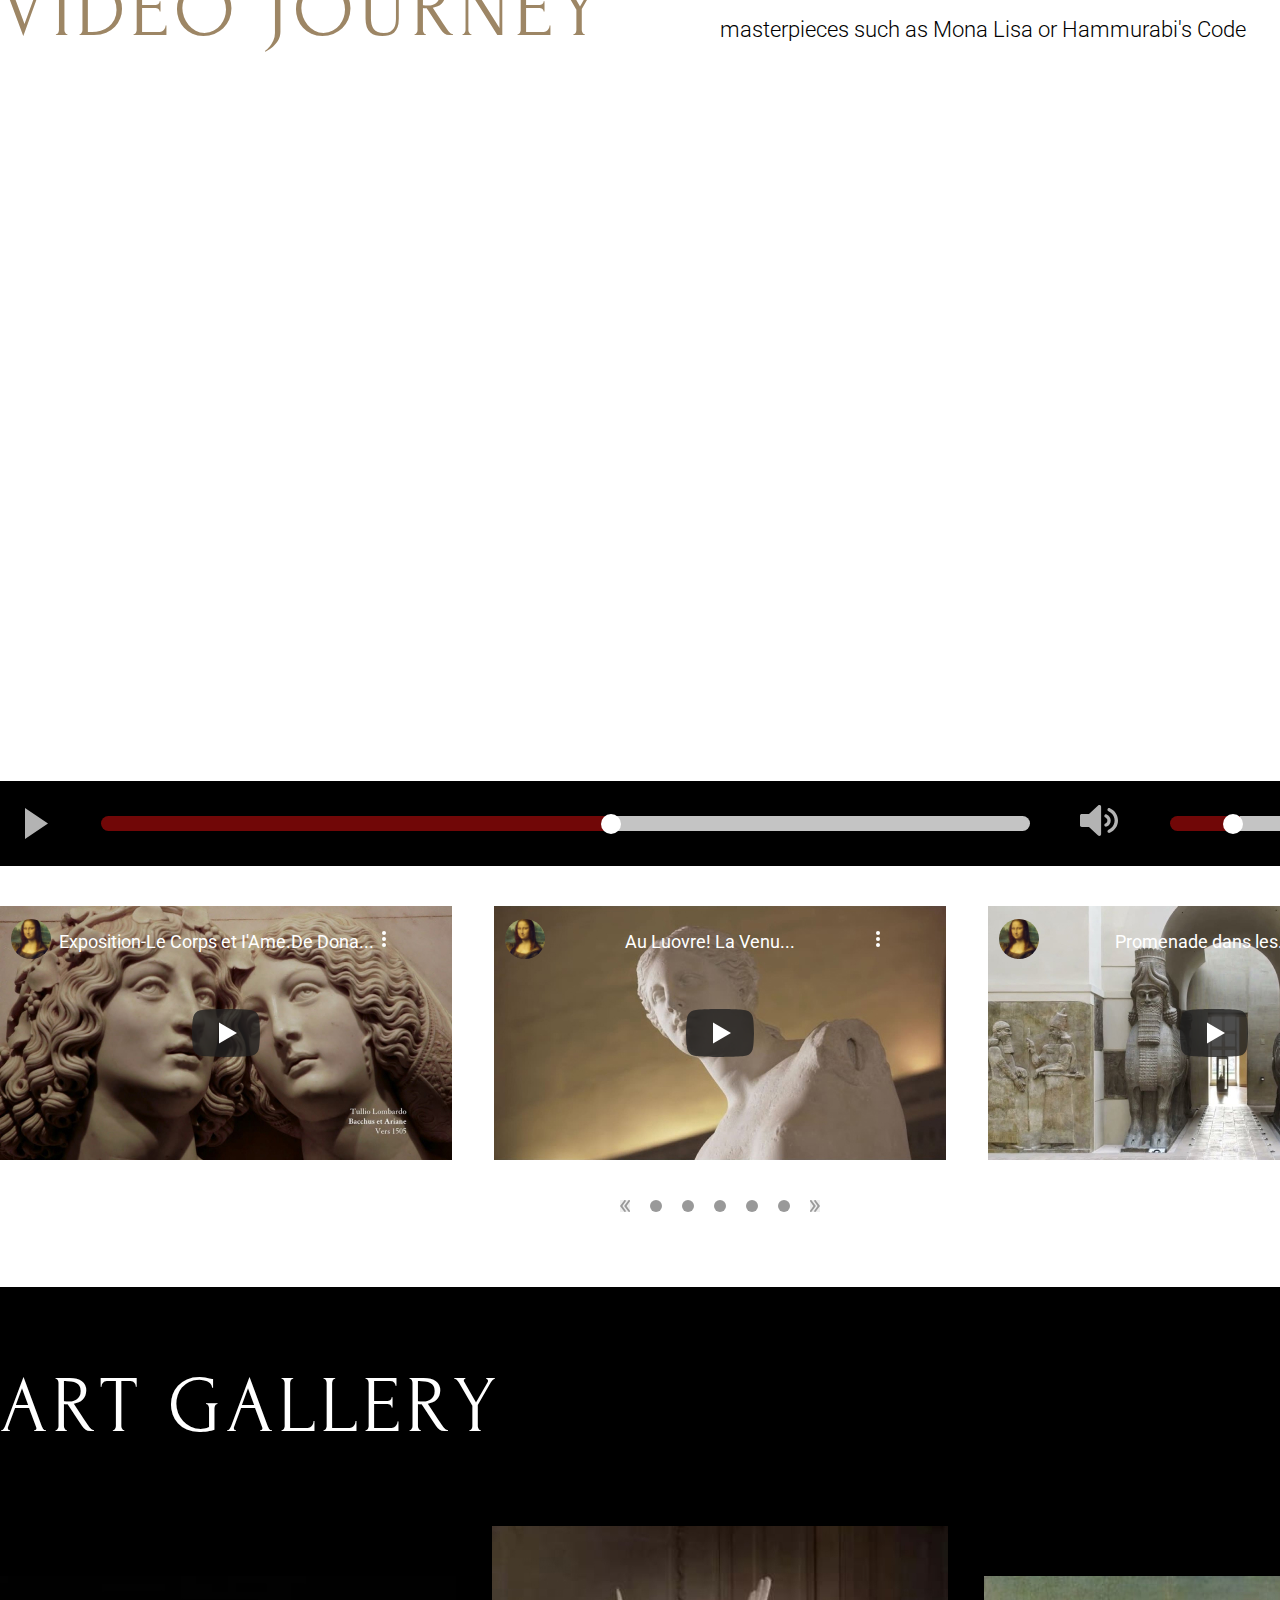
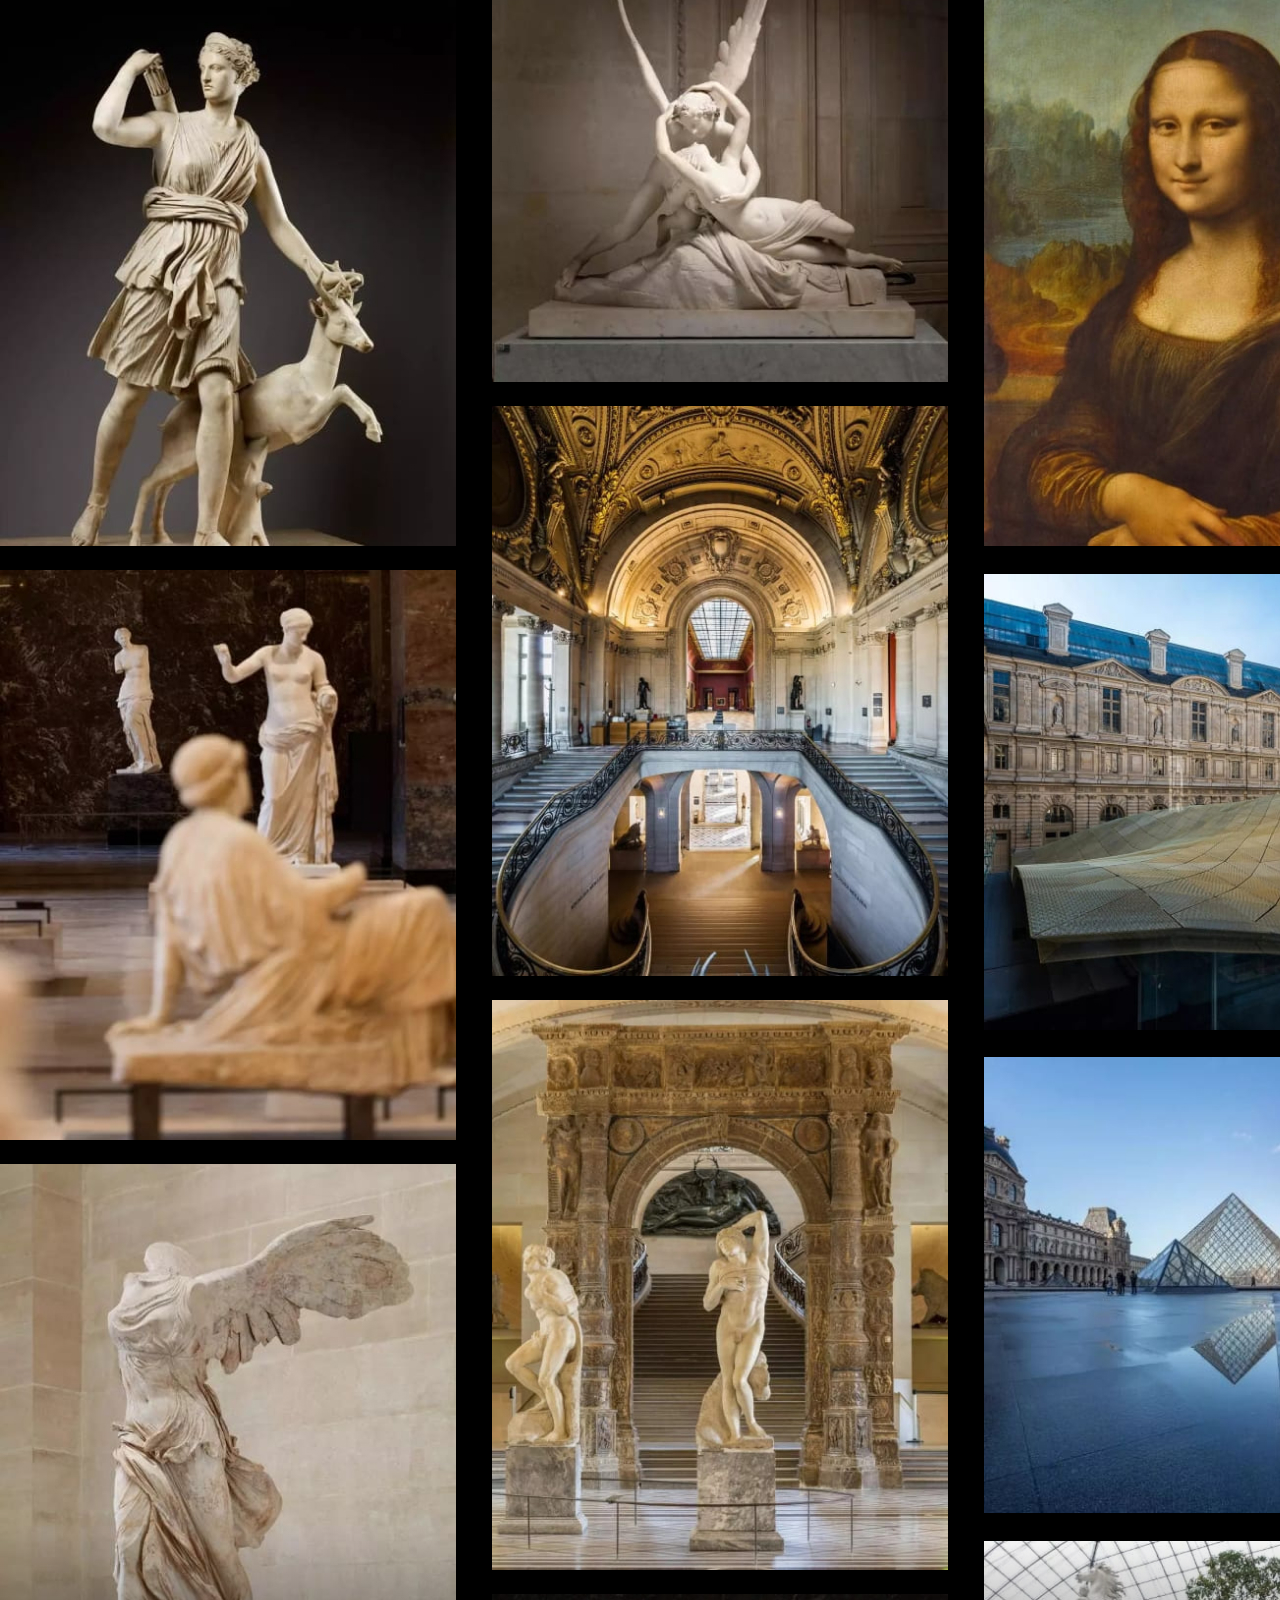
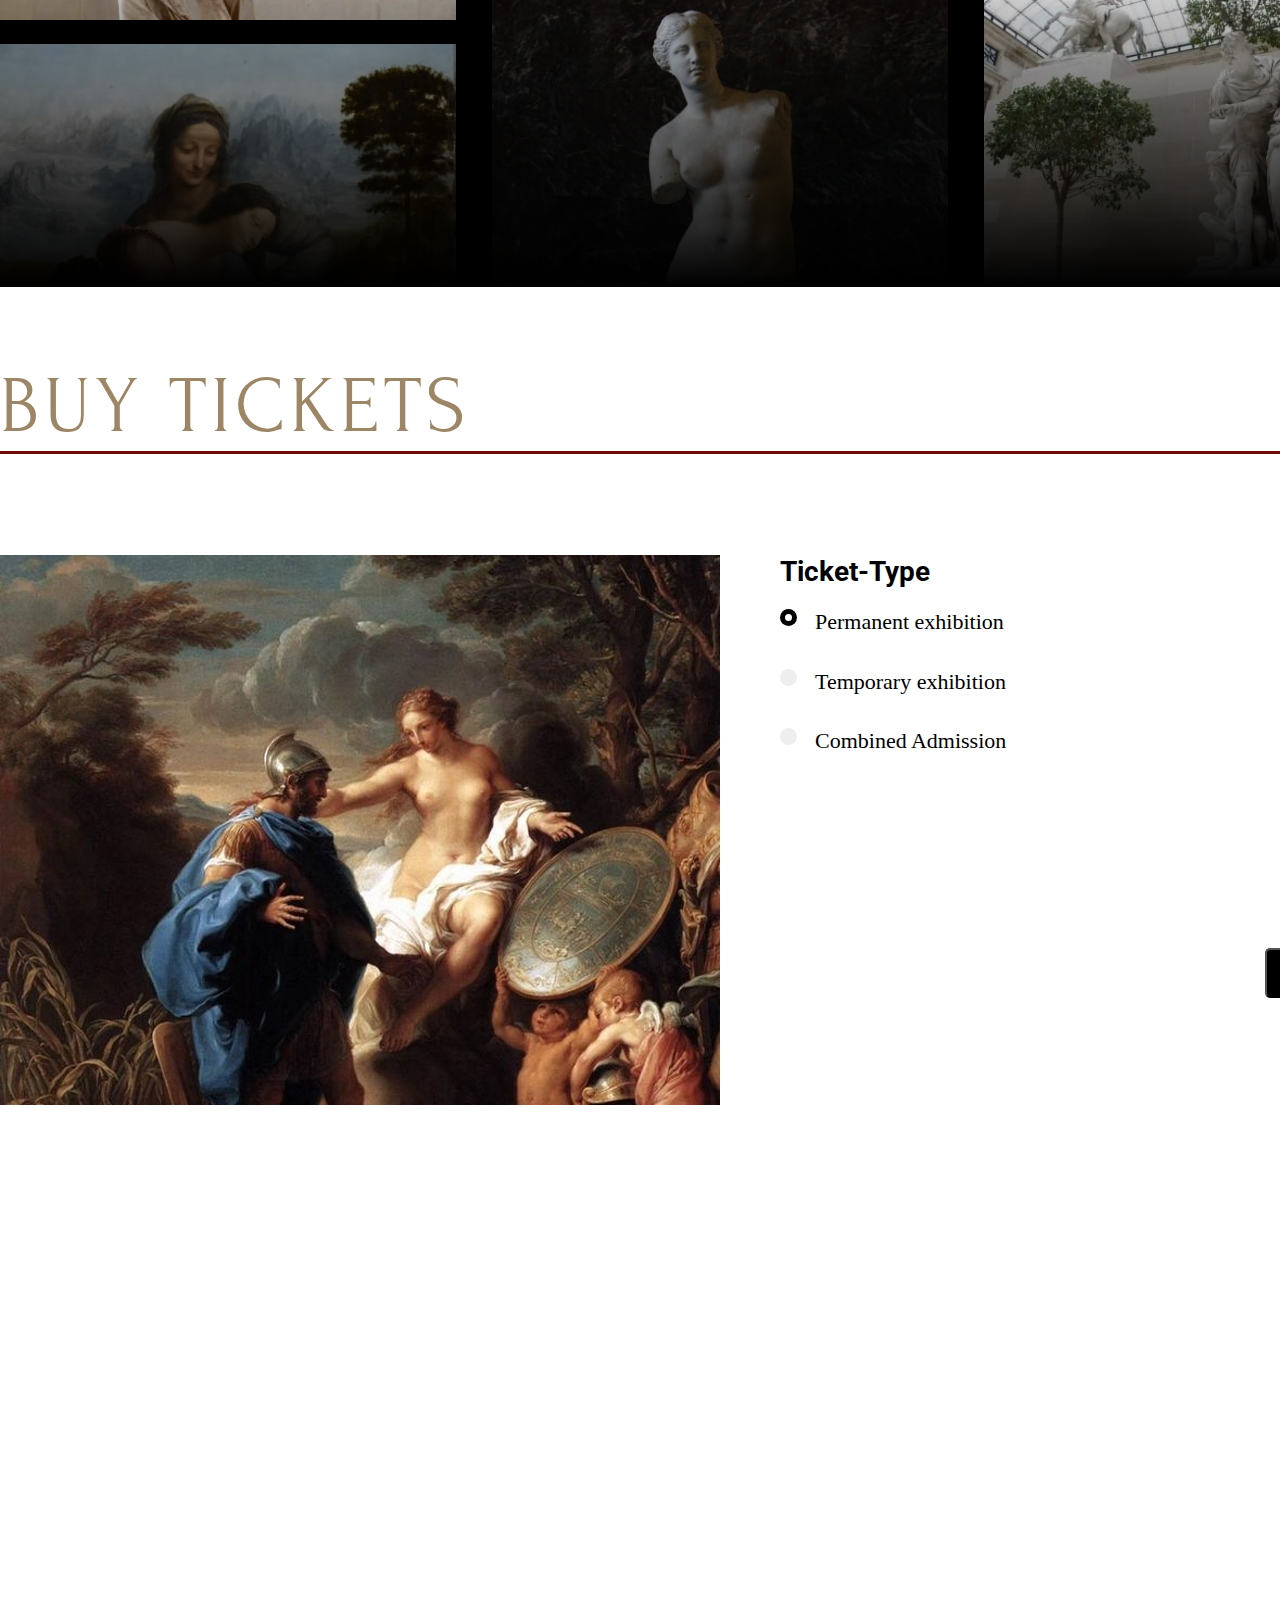
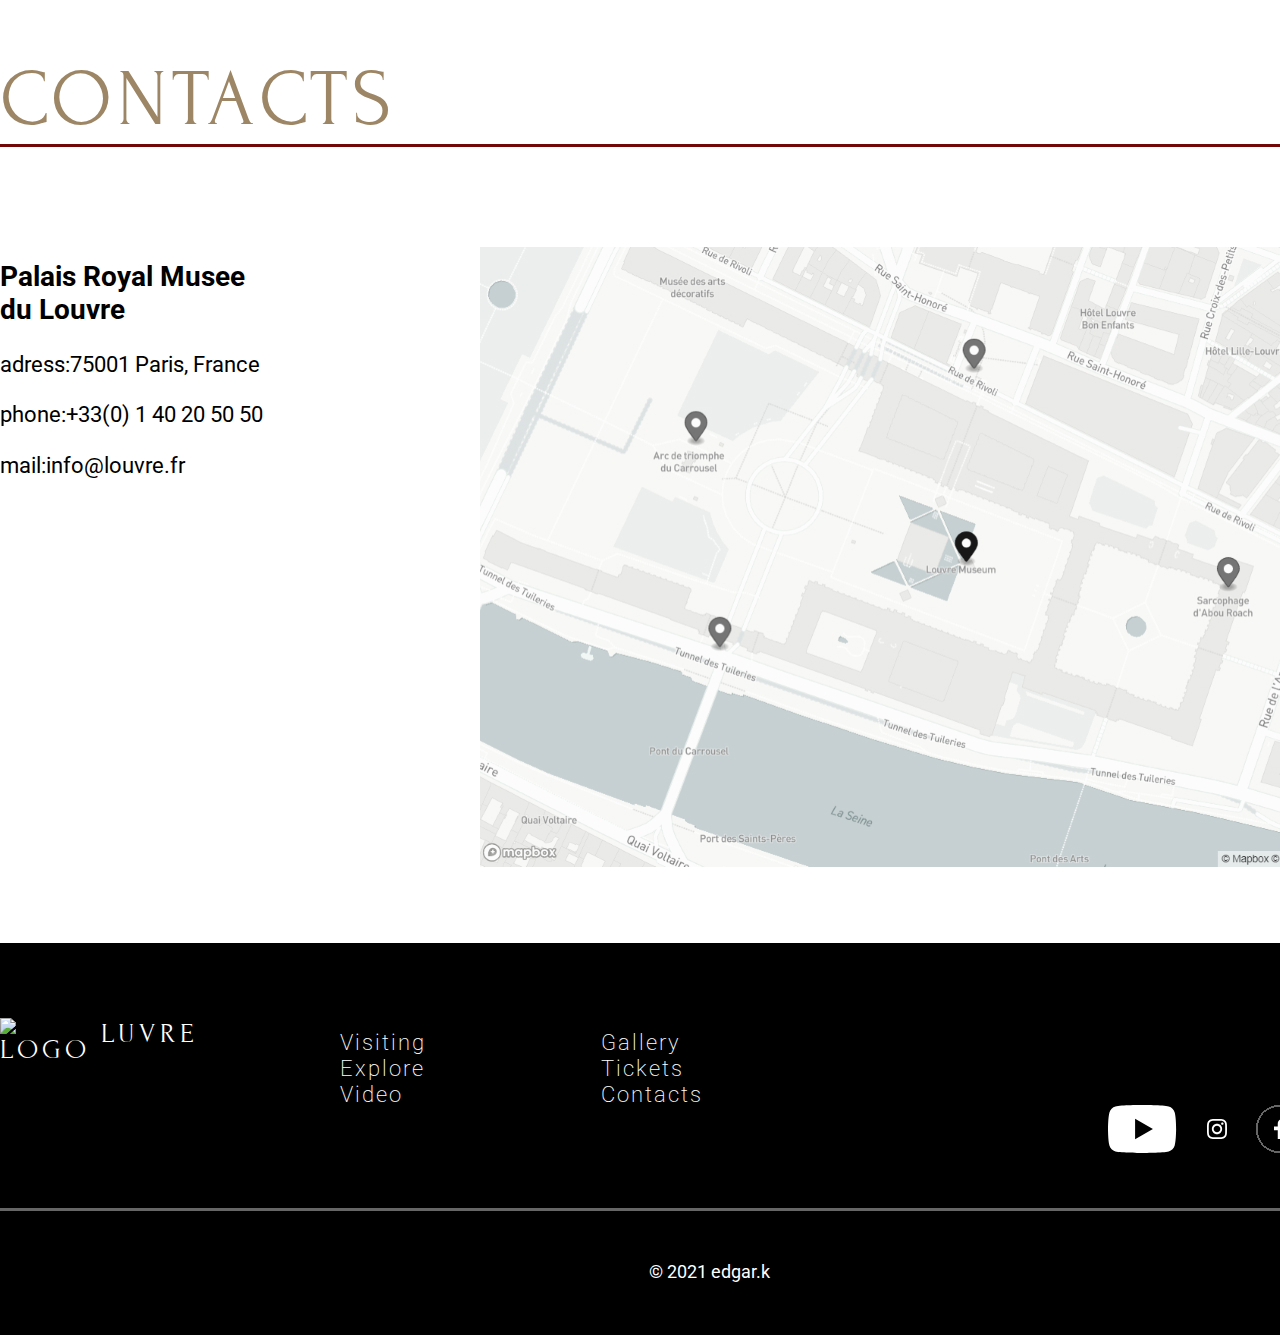
==== commit 9ce84884: "feat:add media query for pictureExplore section" ====
--- a/index.html
+++ b/index.html
@@ -2,7 +2,7 @@
 <html lang="en">
 <head>
     <link rel="stylesheet" href="index.css">
-    <link rel="icon" href="assets/favicon.ico">
+    <link rel="icon" href="/assets/favicon.ico">
     <meta charset="UTF-8">
     <meta name="viewport" content="width=device-width, initial-scale=1.0">
     <link rel="preconnect" href="https://fonts.googleapis.com">
@@ -18,7 +18,7 @@
     <div class="container">
         <div class="header-container">
         <div class="logo section-title-forum"> 
-            <div><img src="/assets/img/Vector.svg" alt="logo"></div>
+            <div><img src="assets/img/Vector.svg" alt="logo"></div>
             <div>Luvre</div>
         </div>                              
         <nav>
@@ -30,7 +30,13 @@
                     <li><a href="#Tickets">Tickets</a></li>
                     <li><a href="#Contacts">Contacts</a></li>
                 </ul>
-        </nav>              
+        </nav>  
+        <div class="hamburger">
+            <div class="line11"></div>
+            <div class="line22"></div>
+            <div class="line33"></div>
+        </div>
+                  
     </div>
     </div>
 </header>
@@ -78,7 +84,7 @@
                 <div class="line"></div>
                 <div class="table">
                     <div class="tour-card">
-                        <img src="/assets/img/royal palace.svg" alt="Royal Palace">
+                        <img src="/assets/img/royal palace.svg" alt="Royal Palace" width="100%">
                         <p class="section-title-forum text-card">Royal Palace</p>
                         <div class="line2"></div>
                         <a href="https://www.google.com/maps/@48.8606882,2.3356791,3a,90y,328.36h,87.55t/data=!3m7!1e1!3m5!1sAF1QipMZ9YgnArbwEIbTDANeSQYFu9gNqpW_2Sv8FBvY!2e10!3e12!7i4352!8i1815"
@@ -86,7 +92,7 @@
                         <div class="google roboto">Google Street Panorama View</div>
                     </div>
                     <div class="tour-card">
-                        <img src="/assets/img/Denon Wing.svg" alt="Denon Wing">
+                        <img src="/assets/img/Denon Wing.svg" alt="Denon Wing" width="100%">
                         <p class="section-title-forum text-card">Denon Wing</p>
                         <div class="line2"></div>
                         <a href="https://www.google.com/maps/@48.8563254,2.3352706,3a,75y,90t/data=!3m7!1e1!3m5!1sAF1QipNRj_CwP4coDMYdCHj6qHeBeJpI2VxU5BUsOX4F!2e10!3e12!7i11000!8i5500"
@@ -94,7 +100,7 @@
                         <div class="google roboto">Google Street Panorama View</div>
                     </div>
                     <div class="tour-card">
-                        <img src="/assets/img/Collonnade Perrault.svg" alt="Collonnade Perrault">
+                        <img src="/assets/img/Collonnade Perrault.svg" alt="Collonnade Perrault" width="100%">
                         <p class="section-title-forum text-card collonade">Collonnade Perrault</p>
                         <div class="line2"></div>
                         <a href="https://www.google.com/maps/@48.8601723,2.3395439,3a,88.4y,322.04h,84.25t/data=!3m7!1e1!3m5!1sAF1QipNMZGQuEA-pAUvIG_eP_2f3gWTKZEJ6XLVJ-Pgb!2e10!3e12!7i10240!8i5120"
@@ -102,7 +108,7 @@
                         <div class="google roboto">Google Street Panorama View</div>
                     </div>
                     <div class="tour-card">
-                        <img src="/assets/img/Greek Hall.svg" alt="Greek Hall">
+                        <img src="/assets/img/Greek Hall.svg" alt="Greek Hall" width="100%">
                         <p class="section-title-forum text-card">Greek Hall</p>
                         <div class="line2"></div>
                         <a href="https://www.google.com/maps/@48.860183,2.3356156,3a,90y,177.69h,95.61t/data=!3m7!1e1!3m5!1sAF1QipP7uFZnTITRe-7AEVAgHAfqiCL-03gvBHcYWgF3!2e10!3e12!7i5472!8i2736"
@@ -110,7 +116,7 @@
                         <div class="google roboto">Google Street Panorama View</div>
                     </div>
                     <div class="tour-card">
-                        <img src="/assets/img/Mona Lisa.svg" alt="Mona Lisa">
+                        <img src="/assets/img/Mona Lisa.svg" alt="Mona Lisa" width="100%">
                         <p class="section-title-forum text-card">Mona Lisa</p>
                         <div class="line2"></div>
                         <a href="https://www.google.com/maps/@48.8598788,2.3355157,3a,82.2y,7.53h,94t/data=!3m7!1e1!3m5!1sAF1QipO1wkUUbyzpPjj-OR0mR5etZJT-xl-40XK8rDQ3!2e10!3e12!7i10240!8i5120"
@@ -118,18 +124,13 @@
                         <div class="google roboto">Google Street Panorama View</div>
                     </div>
                     <div class="tour-card">
-                        <img src="/assets/img/Night Palace.svg" alt="Night Palace">
+                        <img src="/assets/img/Night Palace.svg" alt="Night Palace" width="100%">
                         <p class="section-title-forum text-card">Night Palace</p>
                         <div class="line2"></div>
                         <a href="https://www.google.com/maps/@48.8563254,2.3352706,3a,90y,21.26h,79.91t/data=!3m7!1e1!3m5!1sAF1QipPpGAowYatVyk3MMGnZAaQkYm2EUk-Dlca06SS5!2e10!3e12!7i11304!8i5652"
                         class="virtual-tour roboto"target="_blank">360° Virtual Tour</a>
                         <div class="google roboto">Google Street Panorama View</div>
                     </div>
-
-
-
-
-
                 </div>
             </div>
         </div>
@@ -142,10 +143,10 @@
     <div class="roboto aboutPicture">
     <div>Las Meninas is a 1656 painting by Diego Velázquez, the leading artist of the Spanish Golden Age.</div>
     <div class="border">It was cleaned in 1984 to remove a <span class="marker">"yellow veil"</span> of dust that had gathered since the previous restoration in the 19th century.</div>
-    <div>The cleaning provoked furious protests, not because the picture had been damaged in any way, but because it looked different.</div>    
-</div>
-</div>
-<img src="/assets/img/LasMeninas.jpg" alt="LasMeninas-painting by Diego Velazquez">
+    <div class = "hide">The cleaning provoked furious protests, not because the picture had been damaged in any way, but because it looked different.</div>    
+</div>
+</div>
+<img class = "centerPicture" src="/assets/img/LasMeninas.jpg" alt="LasMeninas-painting by Diego Velazquez">
 
 </div>
 </div>
@@ -155,7 +156,7 @@
         <div class="container " id="video">
             <div>
                 <div class="flex">
-                    <div class="video-journey section-title-forum gold">video journey</div>
+                    <div class="video-journey section-title-forum ">video journey</div>
                     <div class="content roboto">Enter and visit one of the most famous museums in the world and enjoy masterpieces such as Mona Lisa or Hammurabi's Code</div>
                     <div class="videoLouvreMain">
                         <video src="#" poster="/assets/img/VideoLouvreMain.jpg"></video>
--- a/index.css
+++ b/index.css
@@ -1,752 +1,878 @@
 * {
-    margin: 0;
-    padding: 0;
+  margin: 0;
+  padding: 0;
 }
 html {
-    scroll-behavior: smooth;
+  scroll-behavior: smooth;
+  /* overflow-x:hidden; */
 }
 header {
-    height: 150px;
-    background-color: #030303;
-    display: flex;
-    align-items: center;
-}
-body{
-    width: 100%;
-}
-header main{
-    width: 1920px;
-    margin: 0 auto;
-}
-:root {
-    --gold: #9d8665;  }
+  height: var(--height1);
+  background-color: #030303;
+  display: flex;
+  align-items: center;
+}
+body {
+  width: 100%;
+}
+header main {
+  width: var(--width1);
+  margin: 0 auto;
+}
+
 .container {
-    margin: 0 auto;
-    width: 1440px;
-    /* outline: 1px solid violet; */
-}
-.section-title-forum{
-font-family: 'Forum', cursive;
-}
-.roboto{
-    font-family: 'Roboto', sans-serif;
-}
-.section{
-    position: relative;
-    padding-top: 75px;
-    padding-bottom: 75px;
-}
-.gold{
+  margin: 0 auto;
+  width: var(--width2);
+  /* outline: 1px solid violet; */
+}
+.section-title-forum {
+  font-family: "Forum", cursive;
+  color: var(--gold);
+}
+.roboto {
+  font-family: "Roboto", sans-serif;
+}
+.section {
+  position: relative;
+  padding-top: var(--padding-top1);
+  padding-bottom: var(--padding-bottom1);
+}
+/* .gold{
     color: #9D8665;
-}
-.dark{
-    background-color: black;
-    color: white;
+} */
+.dark {
+  background-color: black;
+  color: white;
 }
 /* header start */
 .header-container {
-    display: flex;
-    justify-content: space-between;
-    align-items: center;      
-}
-.logo, .logo2 {
-    display: flex;
-    width: 199px;
-    height: 33px;
-    color:white;
-    display:flex; 
-    font-size: 28px;
-    line-height: 31px;
-    letter-spacing: 5px;
-    text-transform: uppercase;
-    justify-content: space-between;
+  display: flex;
+  justify-content: space-between;
+  align-items: center;
+}
+.logo,
+.logo2 {
+  display: flex;
+  width: 199px;
+  height: 33px;
+  color: white;
+  display: flex;
+  font-size: var(--font4);
+  line-height: 31px;
+  letter-spacing: 5px;
+  text-transform: uppercase;
+  justify-content: space-between;
 }
 .nav-list {
-    display: flex;
-    justify-content: space-around;
-    list-style: none;
-    width: 775px;
-    height: 26px;
-    text-decoration: none;
+  display: flex;
+  justify-content: space-around;
+  list-style: none;
+  width: 775px;
+  height: 26px;
+  text-decoration: none;
 }
 nav a {
-font-family: 'Roboto', sans-serif;
-font-weight: 200;
-font-size: 22px;
-line-height: 26px;
-color:white;
-text-decoration: none;
-letter-spacing: 2px;
-list-style-type: none;
+  font-family: "Roboto", sans-serif;
+  font-weight: 200;
+  font-size: var(--font3);
+  line-height: 26px;
+  color: white;
+  text-decoration: none;
+  letter-spacing: 2px;
+  list-style-type: none;
 }
 .welcome-dark {
-    height: 810px;
-    background-color: black;
-    
+  height: var(--height2);
+  background-color: black;
 }
 .welcome-white {
-    height: 810px;
-    background-color: white;
-    
-}
-.container-welcome{
-       height: 100%;
-       position: relative;
- }
-.picture{
-    /* position: absolute; */
-    background-image: url('/assets/img/mona.svg');
-    background-color: black;
-    height: 750px;
-    background-repeat: no-repeat;
-    background-position: calc(100%) 0;
- } 
- .welcomeLuvre{
-     width: 598px;
-     height: 388px; 
-     padding: 150px 842px 272px 0px;    
- }
- .text {
-    font-size: 80px;
-    line-height: 90px;
-    color: white;
-    letter-spacing: 5px;
-    text-transform: uppercase;    
- }
- .text2{
-    font-weight: 300;
-    font-size: 28px;
-    line-height: 33px;
-    letter-spacing: 2px;
-    padding: 25px 0px;
-    color: white;
-    font-family: 'Roboto', sans-serif;
- }
-
-.discover{
-    background-color: #710707;
-    width: 360px;
-    height: 75px;
-    border-radius: 15px;
-    border: none;
-    font-size: 22px;
-    color: white;
-    cursor: pointer;
-}
-.block{
-    position: absolute;
-    right: 0;
-    bottom: 0;
-    
-}
-.block-slider{
-    width: 600px;
-    height: 120px;
-    background-color: black;
-    display: flex;
-    justify-content: center;
-    align-items: center;
-}
-.number-of-slide{
-    display: flex;
-    margin-left:10px;
-}
-.num-slide{
-    font-size: 20px;
-    line-height: 40px;
-    padding-left:10px;
-}
-.cubes{
-    display: flex;
-    margin-right: 35px;
-    margin-left: 55px;
-
-}
-.cube{
-    width: 16px;
-    height: 16px;
-    background-color: #D2B183;
-    margin-right: 25px;
-}
-.cube-2{
-    background-color: white;
-}
-.cursors{
-    width: 100px;
-    
-}
-.cursor-left{
-    margin:0;
-    margin-right: 20px;
+  height: 810px;
+  background-color: white;
+}
+.container-welcome {
+  height: 100%;
+  position: relative;
+}
+.picture {
+  /* position: absolute; */
+  background-image: url("/assets/img/mona.svg");
+  background-size: var(--background-size1);
+  background-color: black;
+  /* height: var(--heightPicture); */
+  background-repeat: no-repeat;
+  background-position: calc(100%) 0;
+}
+.welcomeLuvre {
+  width: var(--width3);
+  height: 388px;
+  padding: var(--padding1);
+}
+.text {
+  font-size: var(--font6);
+  line-height: 90px;
+  color: white;
+  letter-spacing: 5px;
+  text-transform: uppercase;
+}
+.text2 {
+  font-weight: 300;
+  font-size: var(--font4);
+  line-height: 33px;
+  letter-spacing: 2px;
+  padding: 25px 0px;
+  color: white;
+  font-family: "Roboto", sans-serif;
+}
+
+.discover {
+  background-color: #710707;
+  width: 360px;
+  height: 75px;
+  border-radius: 15px;
+  border: none;
+  font-size: var(--font3);
+  color: white;
+  cursor: pointer;
+}
+.block {
+  position: absolute;
+  right: 0;
+  bottom: 0;
+}
+.block-slider {
+  width: 600px;
+  height: 120px;
+  background-color: black;
+  display: flex;
+  justify-content: center;
+  align-items: center;
+}
+.number-of-slide {
+  display: flex;
+  margin-left: 10px;
+}
+.num-slide {
+  font-size: var(--font2);
+  line-height: 40px;
+  padding-left: 10px;
+}
+.cubes {
+  display: flex;
+  margin-right: 35px;
+  margin-left: 55px;
+}
+.cube {
+  width: 16px;
+  height: 16px;
+  background-color: #d2b183;
+  margin-right: 25px;
+}
+.cube-2 {
+  background-color: white;
+}
+.cursors {
+  width: 100px;
+}
+.cursor-left {
+  margin: 0;
+  margin-right: 20px;
 }
 .cursor-right {
-    transform: rotate(180deg);
+  transform: rotate(180deg);
 }
 
 /*  start section Virtual Tour */
-.virtualTour{
-    height: 1116px;
-}
-.table{
-    position: absolute;
-    top: 268px;
-    bottom: 75px;
-    display: flex;
-    flex-wrap: wrap;
-    justify-content: space-between;
-    align-content: space-between;
-}
-.frame{
-    position: relative;
-    height: 90px;
-    width: 544px;
-}
-.text3{
-    font-size: 80px;
-    letter-spacing: 5px;
-    text-transform: uppercase;
-    color: #9D8665;
-}
-
-.line{
-    margin: 25px 0px;
-    width: 1440px;
-    height: 3px;
-    left: 0px;
-    top:115px;
-    background: #710707;
-}
-.tour-card{
-    width: 440px;
-    height: 424px;
-}
-.text-card{
-    width: 252px;
-    height: 35px;
-    font-size: 32px;
-    line-height: 35px;
-    letter-spacing: 5px;
-    text-transform: uppercase;
-    color: black;
-    padding: 10px 0px;
-}
-.line2{
-    width: 300px;
-    height: 2px;
-    background: #710707;
-}
-.virtual-tour{
-    width: 165px;
-    height: 26px;
-    font-weight: 200;
-    font-size: 22px;
-    line-height: 26px;
-    color: black;
-    padding: 10px 0px;
-    text-decoration: none;
-    display: block;
-}
-.google{
-    width: 240px;
-    height: 21px;
-    font-weight: 200;
-    font-size: 18px;
-    line-height: 21px;
-    color: black;
-}
-.collonade{
-    width: 423px;
+.virtualTour {
+  height: var(--height4);
+}
+.table {
+  position: initial;
+  margin-top: var(top1);
+  bottom: 75px;
+  display: flex;
+  flex-wrap: wrap;
+  justify-content: var(--justify-content1);
+  align-content: space-between;
+}
+.frame {
+  position: relative;
+  height: 90px;
+  width: 544px;
+}
+.text3 {
+  font-size: var(--font6);
+  letter-spacing: 5px;
+  text-transform: uppercase;
+  color: var(--gold);
+}
+
+.line {
+  margin-bottom: var(--margin-bottom1);
+  height: 3px;
+  left: 0px;
+  top: 115px;
+  background: #710707;
+}
+.tour-card {
+  width: var(--width4);
+  height: var(--height3);
+  margin-bottom: 60px;
+}
+.text-card {
+  width: 252px;
+  height: 35px;
+  font-size: var(--font5);
+  line-height: 35px;
+  letter-spacing: 5px;
+  text-transform: uppercase;
+  color: black;
+  padding: 10px 0px;
+}
+.line2 {
+  width: 300px;
+  height: 2px;
+  background: #710707;
+}
+.virtual-tour {
+  width: 165px;
+  height: 26px;
+  font-weight: 200;
+  font-size: var(--font3);
+  line-height: 26px;
+  color: black;
+  padding: 10px 0px;
+  text-decoration: none;
+  display: block;
+}
+.google {
+  width: 240px;
+  height: 21px;
+  font-weight: 200;
+  font-size: var(--font1);
+  line-height: 21px;
+  color: black;
+}
+.collonade {
+  width: 423px;
 }
 /* start section Picture explore */
-.explore{
-    height:865px;
-}
-.pictureExplore{
-    height: 715px;
-    width: 100%;
-    display: flex;
-    /* outline: violet solid; */
-    justify-content: space-between;
-}
-.frame2{
-    position: relative;
-    width: 660px;
-    height: 90px;
-    font-size: 80px;
-    line-height: 90px;
-    letter-spacing: 5px;
-    text-transform: uppercase;
-}
-.frame2::after{
-    content: "";
-    position: absolute;
-    background: #710707;
-    width: 100%;
-    height: 3px;
-    top: 115px;
-    left: 0px;
-}
-.aboutPicture{
-    width: 660px;
-    font-size: 22px;
-    line-height: 38px;
-    margin: 50px 0px;
-}
-
-.border{
-    margin: 25px 0px;
-}
-.marker{
-    color: #CAAA7D;
+.explore {
+  height: var(--height5);
+}
+.pictureExplore {
+  height: var(--height6);
+  width: 100%;
+  display: flex;
+  /* outline: violet solid; */
+  justify-content: space-between;
+  flex-wrap: var(--flex-wrap1);
+}
+.frame2 {
+  position: relative;
+  width: var(--width5);
+  height: 90px;
+  font-size: var(--font6);
+  line-height: 90px;
+  letter-spacing: 5px;
+  text-transform: uppercase;
+}
+.frame2::after {
+  content: "";
+  position: absolute;
+  background: #710707;
+  width: 100%;
+  height: 3px;
+  top: 115px;
+  left: 0px;
+}
+.aboutPicture {
+  width: var(--width5);
+  font-size: var(--font3);
+  line-height: 38px;
+  margin: 50px 0px;
+}
+
+.border {
+  margin: 25px 0px;
+}
+.marker {
+  color: #caaa7d;
 }
 /* start section video journey */
-.video{
-height: 1246px;
-width: 100%;
-}
-.video-journey{
-    font-size: 80px;
-    line-height: 90px;
-    letter-spacing: 5px;
-    text-transform: uppercase;
-}
-.flex{
-    display: flex;
-    justify-content: space-between;
-    flex-wrap: wrap;
-}
-.content{
-    height:90px ;
-    width: 720px;
-    font-weight: 300;
-    font-size: 22px;
-    line-height: 38px;
-    display: flex;
-    align-items: center;
-    color: #000000;
+.video {
+  height: 1246px;
+  width: 100%;
+}
+.video-journey {
+  font-size: var(--font6);
+  line-height: 90px;
+  letter-spacing: 5px;
+  text-transform: uppercase;
+}
+.flex {
+  display: flex;
+  justify-content: space-between;
+  flex-wrap: wrap;
+}
+.content {
+  height: 90px;
+  width: 720px;
+  font-weight: 300;
+  font-size: var(--font3);
+  line-height: 38px;
+  display: flex;
+  align-items: center;
+  color: #000000;
 }
 /* video player large */
-.videoLouvreMain{
-    position: relative;
-    height:650px ;
-    padding: 75px 0px 0px 0px;
-}
-.buttonPlay{
-    background: url(/assets/svg/buttonPlayMain.svg);
-    background-repeat: no-repeat;
-    height: 200px;
-    width: 200px;
-    background-size: contain;
-    position: absolute;
-    top: 50%;
-    left: 50%;
-    transform: translate(-50%,-50%);
-    border: none;
-}
-.control-panel{
-    display: flex;
-    align-items: center;
-    justify-content: space-around;
-    height: 85px;
-    width: 100%;
-    background-color: black;
-}
-.button-play-mini{
-    background: url(/assets/svg/buttonPlayMini.svg);
-    background-repeat: no-repeat;
-    height: 31px;
-    width: 26px;
-    border: none;
-}
-.video-progress{
-    background: linear-gradient(to right, #710707 0%, #710707 55%, #c4c4c4 55%, #c4c4c4 100%);
-    border-radius: 8px;
-    height: 15px;
-    width: 929px;
-    outline: none;
-    transition: background 450ms ease-in;
-    -webkit-appearance: none;
+.videoLouvreMain {
+  position: relative;
+  height: 650px;
+  padding: 75px 0px 0px 0px;
+}
+.buttonPlay {
+  background: url(/assets/svg/buttonPlayMain.svg);
+  background-repeat: no-repeat;
+  height: 200px;
+  width: 200px;
+  background-size: contain;
+  position: absolute;
+  top: 50%;
+  left: 50%;
+  transform: translate(-50%, -50%);
+  border: none;
+}
+.control-panel {
+  display: flex;
+  align-items: center;
+  justify-content: space-around;
+  height: 85px;
+  width: 100%;
+  background-color: black;
+}
+.button-play-mini {
+  background: url(/assets/svg/buttonPlayMini.svg);
+  background-repeat: no-repeat;
+  height: 31px;
+  width: 26px;
+  border: none;
+}
+.video-progress {
+  background: linear-gradient(
+    to right,
+    #710707 0%,
+    #710707 55%,
+    #c4c4c4 55%,
+    #c4c4c4 100%
+  );
+  border-radius: 8px;
+  height: 15px;
+  width: 929px;
+  outline: none;
+  transition: background 450ms ease-in;
+  -webkit-appearance: none;
 }
 .video-progress::-webkit-slider-thumb {
-    width: 20px;
-    height: 20px;
-    border-radius: 50%;
-    -webkit-appearance: none;
-    cursor: ew-resize;
-    background:white;
-  }
-  .mute{
-    background: url(/assets/svg/mute.svg);
-    background-repeat: no-repeat;
-    height: 37px;
-    width: 40px;
-    border: none;
-  }
-  .volume-level{
-    background: linear-gradient(to right, #710707 0%, #710707 45%, #c4c4c4 45%, #c4c4c4 100%);
-    border-radius: 8px;
-    height: 15px;
-    width: 155px;
-    outline: none;
-    transition: background 450ms ease-in;
-    -webkit-appearance: none;
-}
-
-  .volume-level::-webkit-slider-thumb {
-    width: 20px;
-    height: 20px;
-    border-radius: 50%;
-    -webkit-appearance: none;
-    cursor: ew-resize;
-    background:white;
-  }
-  .full-screen{
-      height: 35px;
-      width: 40px;
-      background: url(/assets/svg/fullScreen.svg);
-      background-repeat: no-repeat;
-      border: none;
-  }
-.small-video{
-    position: relative;
-    background-image: url(/assets/img/exposition-Le\ Corps.jpg);
-    height: 254px;
-    width: 452px;
-    display: flex;
-}
-.small-video2{
-    position: relative;
-    background-image: url(/assets/img/Au\ Louvre.jpg);
-    height: 254px;
-    width: 452px;
-    display: flex;
-}
-.small-video3{
-    position: relative;
-    background-image: url(/assets/img/promenade.jpg);
-    height: 254px;
-    width: 452px;
-    display: flex;
-}
-.video-description{
-    width: 329px;
-    height: 39px;
-    font-size: 18px;
-    color: white;
-    display: flex;
-    align-items: center;
-    justify-content: space-around;
-}
-.container2{
-    padding: 15px 65px 199px 10px;
-    height: 40px;
-    width: 406px;
- 
-}
-.yotubeIcon{
-    position: absolute;
-    bottom: 103px;
-    left: 192px;
-    height: 48px;
-    width: 68px;
-}
-.flex-container{
-    display: flex;
-    justify-content:space-between ;
-    width: 100%;
-    margin: 40px 0px;
+  width: 20px;
+  height: 20px;
+  border-radius: 50%;
+  -webkit-appearance: none;
+  cursor: ew-resize;
+  background: white;
+}
+.mute {
+  background: url(/assets/svg/mute.svg);
+  background-repeat: no-repeat;
+  height: 37px;
+  width: 40px;
+  border: none;
+}
+.volume-level {
+  background: linear-gradient(
+    to right,
+    #710707 0%,
+    #710707 45%,
+    #c4c4c4 45%,
+    #c4c4c4 100%
+  );
+  border-radius: 8px;
+  height: 15px;
+  width: 155px;
+  outline: none;
+  transition: background 450ms ease-in;
+  -webkit-appearance: none;
+}
+
+.volume-level::-webkit-slider-thumb {
+  width: 20px;
+  height: 20px;
+  border-radius: 50%;
+  -webkit-appearance: none;
+  cursor: ew-resize;
+  background: white;
+}
+.full-screen {
+  height: 35px;
+  width: 40px;
+  background: url(/assets/svg/fullScreen.svg);
+  background-repeat: no-repeat;
+  border: none;
+}
+.small-video {
+  position: relative;
+  background-image: url(/assets/img/exposition-Le\ Corps.jpg);
+  height: 254px;
+  width: 452px;
+  display: flex;
+}
+.small-video2 {
+  position: relative;
+  background-image: url(/assets/img/Au\ Louvre.jpg);
+  height: 254px;
+  width: 452px;
+  display: flex;
+}
+.small-video3 {
+  position: relative;
+  background-image: url(/assets/img/promenade.jpg);
+  height: 254px;
+  width: 452px;
+  display: flex;
+}
+.video-description {
+  width: 329px;
+  height: 39px;
+  font-size: var(--font1);
+  color: white;
+  display: flex;
+  align-items: center;
+  justify-content: space-around;
+}
+.container2 {
+  padding: 15px 65px 199px 10px;
+  height: 40px;
+  width: 406px;
+}
+.yotubeIcon {
+  position: absolute;
+  bottom: 103px;
+  left: 192px;
+  height: 48px;
+  width: 68px;
+}
+.flex-container {
+  display: flex;
+  justify-content: space-between;
+  width: 100%;
+  margin: 40px 0px;
 }
 .video-slide {
-    width: 12px;
-    height: 12px;
-    border-radius: 50%;
-    background: #999999;
-    cursor: pointer;
-}
-  .video-slider-pagination {
-    width: 200px;
-    height: 12px;
-    display: flex;
-    justify-content: space-between;
-    margin: 0 auto;
-}
-  .video-slide-button {
-    width: 10px;
-    height: 12px;
-    border: none;
-}
-  .video-next {
-    background-image: url('/assets/svg/left\ \(Stroke\).svg');
-}
-  .video-prev {
-    background-image: url('/assets/svg/right\ \(Stroke\).svg');
+  width: 12px;
+  height: 12px;
+  border-radius: 50%;
+  background: #999999;
+  cursor: pointer;
+}
+.video-slider-pagination {
+  width: 200px;
+  height: 12px;
+  display: flex;
+  justify-content: space-between;
+  margin: 0 auto;
+}
+.video-slide-button {
+  width: 10px;
+  height: 12px;
+  border: none;
+}
+.video-next {
+  background-image: url("/assets/svg/left\ \(Stroke\).svg");
+}
+.video-prev {
+  background-image: url("/assets/svg/right\ \(Stroke\).svg");
 }
 /* start section Art Gallery */
-.art-gallery{
-    height: 2200px;
+.art-gallery {
+  height: 2200px;
 }
 .grid {
-    position: relative;
-    display: grid;
-    grid-template-columns: repeat(3, 1fr);
-    grid-column-gap: 36px;
-}
- .grid2{
-    display: grid;
-    grid-row-gap: 24px;
- }
- .frame-text{
-    height: 90px;
-    width: 518px;
-    
-}
-.position{
-padding: 124px 0px 0px 0px;
-}
-.position2{
-    padding: 74px 0px 0px 0px;
-}
-.gradient{
-    position: absolute;
-    width: 1440px;
-    height: 360px;
-    top: 1675px;
-    background: linear-gradient(180deg, rgba(0, 0, 0, 0) 0%, #000000 100%);
+  position: relative;
+  display: grid;
+  grid-template-columns: repeat(3, 1fr);
+  grid-column-gap: 36px;
+}
+.grid2 {
+  display: grid;
+  grid-row-gap: 24px;
+}
+.frame-text {
+  height: 90px;
+  width: 518px;
+}
+.position {
+  padding: 124px 0px 0px 0px;
+}
+.position2 {
+  padding: 74px 0px 0px 0px;
+}
+.gradient {
+  position: absolute;
+  width: 1440px;
+  height: 360px;
+  top: 1675px;
+  background: linear-gradient(180deg, rgba(0, 0, 0, 0) 0%, #000000 100%);
 }
 /* start section buy tickets */
-.buy-tickets{
-    position: relative;
-    height: 743px;
-}
-
-.picture-position{
-    position: absolute;
-    left: 0px;
-   bottom: 75px;
-   
-}
-.ticket-type{
-    position: absolute;
-    height: 211px;
-    width: 270px;
-    top: 268px;
-    left: 780px;
-    display: flex;
-    align-items: flex-start;
-    justify-content: space-between;
-    flex-direction: column;
-    font-size: 28px;
-    
-}
-.text4{
-    font-size: 28px;
-    font-weight: bold;
+.buy-tickets {
+  position: relative;
+  height: 743px;
+}
+
+.picture-position {
+  position: absolute;
+  left: 0px;
+  bottom: 75px;
+}
+.ticket-type {
+  position: absolute;
+  height: 211px;
+  width: 270px;
+  top: 268px;
+  left: 780px;
+  display: flex;
+  align-items: flex-start;
+  justify-content: space-between;
+  flex-direction: column;
+  font-size: var(--font4);
+}
+.text4 {
+  font-size: var(--font4);
+  font-weight: bold;
 }
 .point {
-    display: block;
-    position: relative;
-    padding-left: 35px;
-    margin-bottom: 12px;
-    cursor: pointer;
-    font-size: 22px;
-    user-select: none;
-}
-    
-  
-  /* Hide the browser's default radio button */
-  .clear {
-    position: absolute;
-    opacity: 0;
-    cursor: pointer;
-  }
+  display: block;
+  position: relative;
+  padding-left: 35px;
+  margin-bottom: 12px;
+  cursor: pointer;
+  font-size: var(--font3);
+  user-select: none;
+}
+
+/* Hide the browser's default radio button */
+.clear {
+  position: absolute;
+  opacity: 0;
+  cursor: pointer;
+}
 /* Create a custom radio button */
 .checkmark {
-    position: absolute;
-    left: 0;
-    height: 17px;
-    width: 17px; 
-    background-color:#eee;
-    border-radius: 50%; 
-}
-  
-  /* On mouse-over, add a grey background color */
-  .point:hover input ~ .checkmark {
-    background-color:rgba(209, 205, 205, 0.705);
-  }
-  
-  /* When the radio button is checked, add a blue background */
-  .point input:checked ~ .checkmark {
-    background-color: black;
-  }
-  
-  /* Create the indicator (the dot/circle - hidden when not checked) */
-  .checkmark:after {
-    content: "";
-    position: absolute;
-    display: none;
-  }
-  
-  /* Show the indicator (dot/circle) when checked */
-  .point input:checked ~ .checkmark:after {
-    display: block;
-  }
-  
-  /* Style the indicator (dot/circle) */
-  .point .checkmark:after {
-      top: 5px;
-      left: 5px;
-      width: 7px;
-      height: 7px;
-      border-radius: 50%;
-      background: white;
-  }
-   .number-of-tickets{
-      position: absolute;
-      right: 0px;
-      top: 267px;
-      height: 341px;
-      width: 150px;
-      display: flex;
-      flex-direction: column;
-      justify-content: space-between;
-  }
- 
-  .number {
-    all: unset;
-    /* width: 3em; */
-    text-align: center;
-  }
-  .number-tickets{
-      position: relative;
-      height: 50px;
-      width: 148px;
-      border: black solid 2px;
-      display: flex;
-      align-items: center;
-      justify-content: space-around;
-  }
-  .text5{
-    font-size: 22px;
-  }
-  .clearButton{
-      border: none;
-      background: none;
-      font-size: 32px;
-      width: 19px;
-  }
-  .clearNumber{
-      border:none;
-      width: 12px;
-  }
-  .total{
-      font-size: 33px;
-      font-weight: bold;
-  }
-  .total:after {
-    content: ' €';
-}
-.box{
-    height: 91px;
-    width: 150px;
-}
-.buyNow{
-    background-color: black;
-    color: white;
-    border-radius: 5px;
-    height: 50px;
-    width: 175px;
-    position: absolute;
-    right: 0px;
-    bottom: 182px;
+  position: absolute;
+  left: 0;
+  height: 17px;
+  width: 17px;
+  background-color: #eee;
+  border-radius: 50%;
+}
+
+/* On mouse-over, add a grey background color */
+.point:hover input ~ .checkmark {
+  background-color: rgba(209, 205, 205, 0.705);
+}
+
+/* When the radio button is checked, add a blue background */
+.point input:checked ~ .checkmark {
+  background-color: black;
+}
+
+/* Create the indicator (the dot/circle - hidden when not checked) */
+.checkmark:after {
+  content: "";
+  position: absolute;
+  display: none;
+}
+
+/* Show the indicator (dot/circle) when checked */
+.point input:checked ~ .checkmark:after {
+  display: block;
+}
+
+/* Style the indicator (dot/circle) */
+.point .checkmark:after {
+  top: 5px;
+  left: 5px;
+  width: 7px;
+  height: 7px;
+  border-radius: 50%;
+  background: white;
+}
+.number-of-tickets {
+  position: absolute;
+  right: 0px;
+  top: 267px;
+  height: 341px;
+  width: 150px;
+  display: flex;
+  flex-direction: column;
+  justify-content: space-between;
+}
+
+.number {
+  all: unset;
+  /* width: 3em; */
+  text-align: center;
+}
+.number-tickets {
+  position: relative;
+  height: 50px;
+  width: 148px;
+  border: black solid 2px;
+  display: flex;
+  align-items: center;
+  justify-content: space-around;
+}
+.text5 {
+  font-size: var(--font3);
+}
+.clearButton {
+  border: none;
+  background: none;
+  font-size: var(--font5);
+  width: 19px;
+}
+.clearNumber {
+  border: none;
+  width: 12px;
+}
+.total {
+  font-size: var(--font5);
+  font-weight: bold;
+}
+.total:after {
+  content: " €";
+}
+.box {
+  height: 91px;
+  width: 150px;
+}
+.buyNow {
+  background-color: black;
+  color: white;
+  border-radius: 5px;
+  height: 50px;
+  width: 175px;
+  position: absolute;
+  right: 0px;
+  bottom: 182px;
 }
 /* parallax */
-.parallax{
+.parallax {
   width: 100%;
   height: 400px;
-  background-image:url('/assets/img/buyTickets/Computer_Wallpapers_Desktop_Backgrounds_Louvre_Museum_131593_KB.jpg');
+  background-image: url("/assets/img/buyTickets/Computer_Wallpapers_Desktop_Backgrounds_Louvre_Museum_131593_KB.jpg");
   background-size: cover;
   background-position: center;
   background-repeat: no-repeat;
   background-attachment: fixed;
 }
 /* start section contacts */
-.contacts{
-    height: 813px;
-    position: relative;
-}
-.adress{
-    width: 282px;
-    height: 244px;
-    display: flex;
-    flex-direction: column;
-    justify-content: space-around;
-    position: absolute;
-    top: 267px;
-    left:0px;    
-}
-.map{
-    position: absolute;
-    top: 267px;
-    right: 0px;
+.contacts {
+  height: 813px;
+  position: relative;
+}
+.adress {
+  width: 282px;
+  height: 244px;
+  display: flex;
+  flex-direction: column;
+  justify-content: space-around;
+  position: absolute;
+  top: 267px;
+  left: 0px;
+}
+.map {
+  position: absolute;
+  top: 267px;
+  right: 0px;
 }
 /* start section contacts */
-footer{
-    width: 100%;
-}
-.section1{
-    position: relative;
-    height: 392px;
-}
-.logo2{
-    position: absolute;
-    top: 75px;
-    left: 0px;
-}
-.group1 .group2{
-    display: flex;
-    flex-direction: column;
-    justify-content: flex-start;    
-    text-decoration: none;
-   
-}
-
-.navi{
-    position: absolute;
-    top: 87px;
-    left: 340px;
-
-    display: flex;
-    justify-content: space-between;
-    width: 363px;
-    height: 128px;
-}
-.social{
-    display: flex;
-    justify-content: space-around;
-    height: 48px;
-    width: 340px;
-    position: absolute;
-    top: 162px;
-    right: 0px;
-}
-nav li{
-    list-style-type: none;
-}
-.line3{
-    position: absolute;
-    top: 265px;
-    left: -240px;
-    height: 3px;
-    width: 1920px;
-    background: #666666;;
-}
-.year{
-    position: absolute;
-    top: 318px;
-    width: 142px;
-    font-size: 18px;
-}
-.alignment{
-    display: flex;
-    justify-content: center;
-}
+footer {
+  width: 100%;
+}
+.section1 {
+  position: relative;
+  height: 392px;
+}
+.logo2 {
+  position: absolute;
+  top: 75px;
+  left: 0px;
+}
+.group1 .group2 {
+  display: flex;
+  flex-direction: column;
+  justify-content: flex-start;
+  text-decoration: none;
+}
+
+.navi {
+  position: absolute;
+  top: 87px;
+  left: 340px;
+
+  display: flex;
+  justify-content: space-between;
+  width: 363px;
+  height: 128px;
+}
+.social {
+  display: flex;
+  justify-content: space-around;
+  height: 48px;
+  width: 340px;
+  position: absolute;
+  top: 162px;
+  right: 0px;
+}
+nav li {
+  list-style-type: none;
+}
+.line3 {
+  position: absolute;
+  top: 265px;
+  left: -240px;
+  height: 3px;
+  width: 1920px;
+  background: #666666;
+}
+.year {
+  position: absolute;
+  top: 318px;
+  width: 142px;
+  font-size: var(--font1);
+}
+.alignment {
+  display: flex;
+  justify-content: center;
+}
+.hamburger {
+  display: none;
+}
+.hamburger div {
+  width: 20px;
+  height: 3px;
+  background-color: white;
+  margin: 5px;
+  transition: all 0.3s ease;
+}
+@keyframes hamburgerFade {
+  from {
+    opacity: 0;
+    transform: translateX(50px);
+  }
+  to {
+    opacity: 1;
+    transform: translateX(0px);
+  }
+}
+.toggle.line11 {
+  transform: rotate(-45deg) translate(-5px, 6px);
+}
+
+.toggle.line22 {
+  opacity: 0;
+}
+
+.toggle.line33 {
+  transform: rotate(45deg) translate(5px, -6px);
+}
+.hide {
+  display: var(--hide);
+}
+.centerPicture {
+  margin: var(--centerPicture);
+}
+:root {
+  --gold: #9d8665;
+  --font1: 18px;
+  --font2: 20px;
+  --font3: 22px;
+  --font4: 28px;
+  --font5: 32px;
+  --font6: 80px;
+  /* header */
+  --height1: 150px;
+  /* welcome-dark */
+  --height2: 810px;
+  /* header main */
+  --width1: 1920px;
+  /* container */
+  --width2: 1440px;
+  /* section */
+  --padding-top1: 75px;
+  --padding-bottom1: 75px;
+  /* welcomeLuvre */
+  --width3: 598px;
+  --padding1: 150px 0px 0px 0px;
+  /* Mona background */
+  --background-size1: contain;
+  /* tour-card */
+  --width4: 440px;
+  --height3: 424px;
+  /* table */
+  --justify-content1: space-between;
+  --top1: 268px;
+  --margin-botton1: 75px;
+  /* virtual tour */
+  --height4: 1116px;
+  --margin-bottom1: 75px;
+  /* picture explore */
+  --height5: 865px;
+  --flex-wrap1: nowrap;
+  --hide: block;
+  --centerPicture: 0;
+  --width5: 660px;
+  --height6: 715px;
+}
+
+@media (max-width: 1024px) {
+  :root {
+    --height1: 130px;
+    --width1: 1024px;
+    --width2: 984px;
+    --padding1: 50px 0px 0px 0px;
+    --heightPicture: 585px;
+    /* welcome-dark */
+    --height2: 585px;
+    /* section */
+    --padding-top1: 60px;
+    --padding-bottom1: 60px;
+    /* Mona background */
+    --background-size1: 700px 525px;
+    /* tour-card */
+    --width4: 330px;
+    --height3: 345px;
+    /* table */
+    --justify-content1: space-evenly;
+    --top1: 218px;
+    --margin-botton1: 60px;
+    /* virtual tour */
+    --font6: 50px;
+    --height4: 1313px;
+    /* picture explore */
+    --height5: 1149px;
+    --flex-wrap1: wrap;
+    --hide: none;
+    --centerPicture: 0 auto;
+    --width5: 984px;
+    --height6: 1029px;
+  }
+
+  .hamburger {
+    display: block;
+    cursor: pointer;
+  }
+  .nav-list {
+    display: none;
+  }
+}
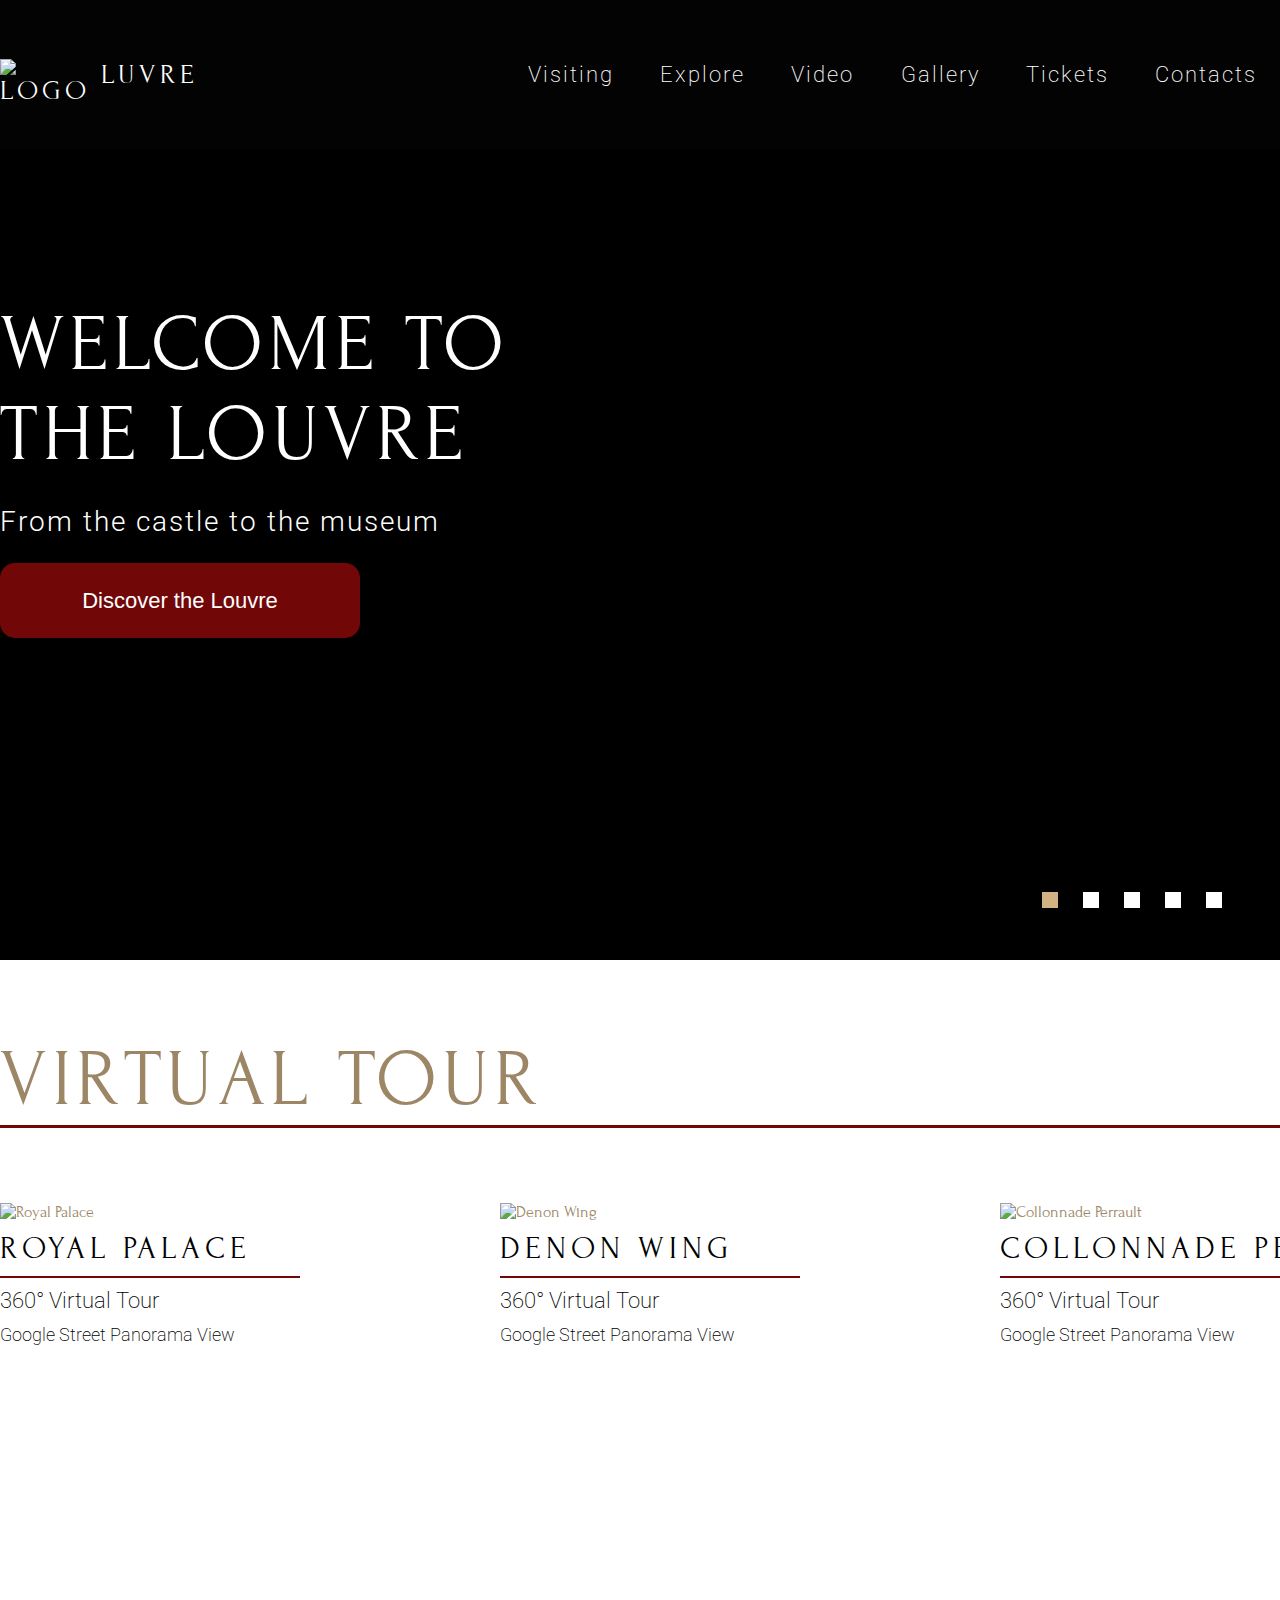
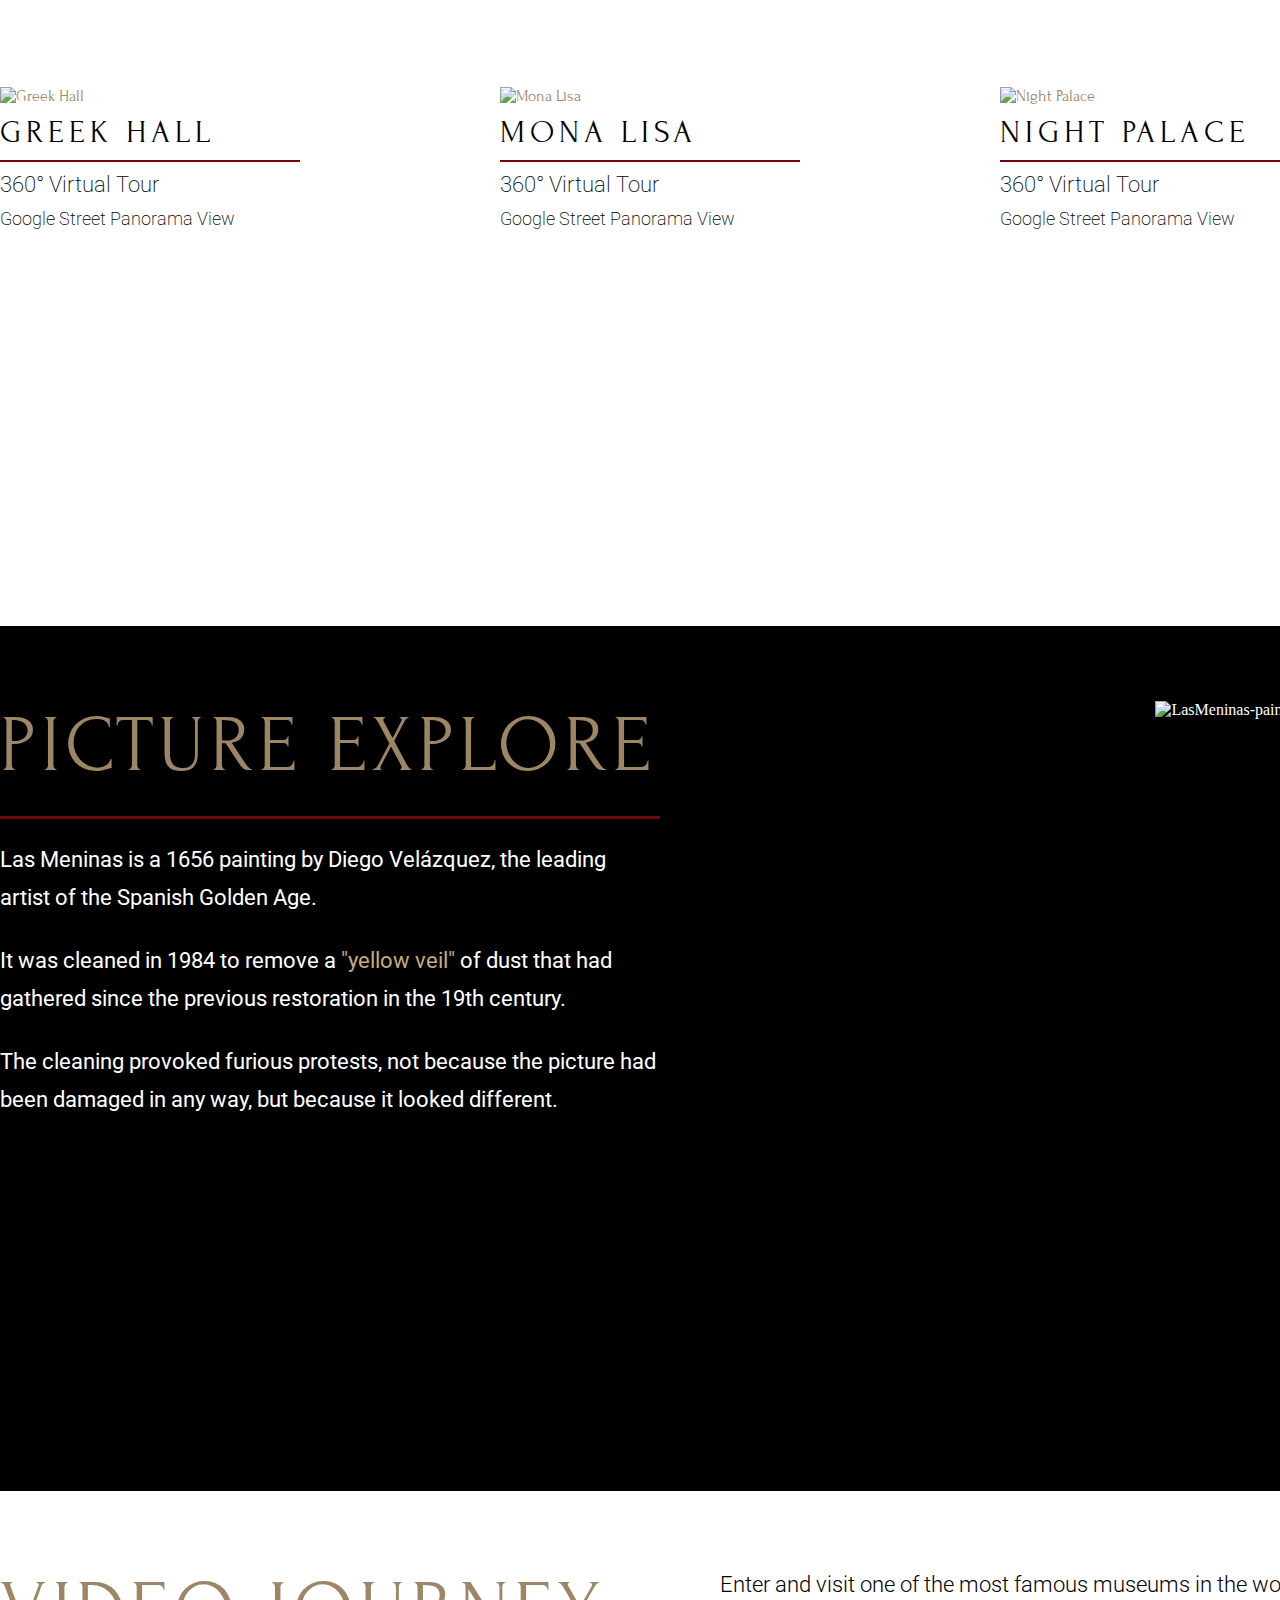
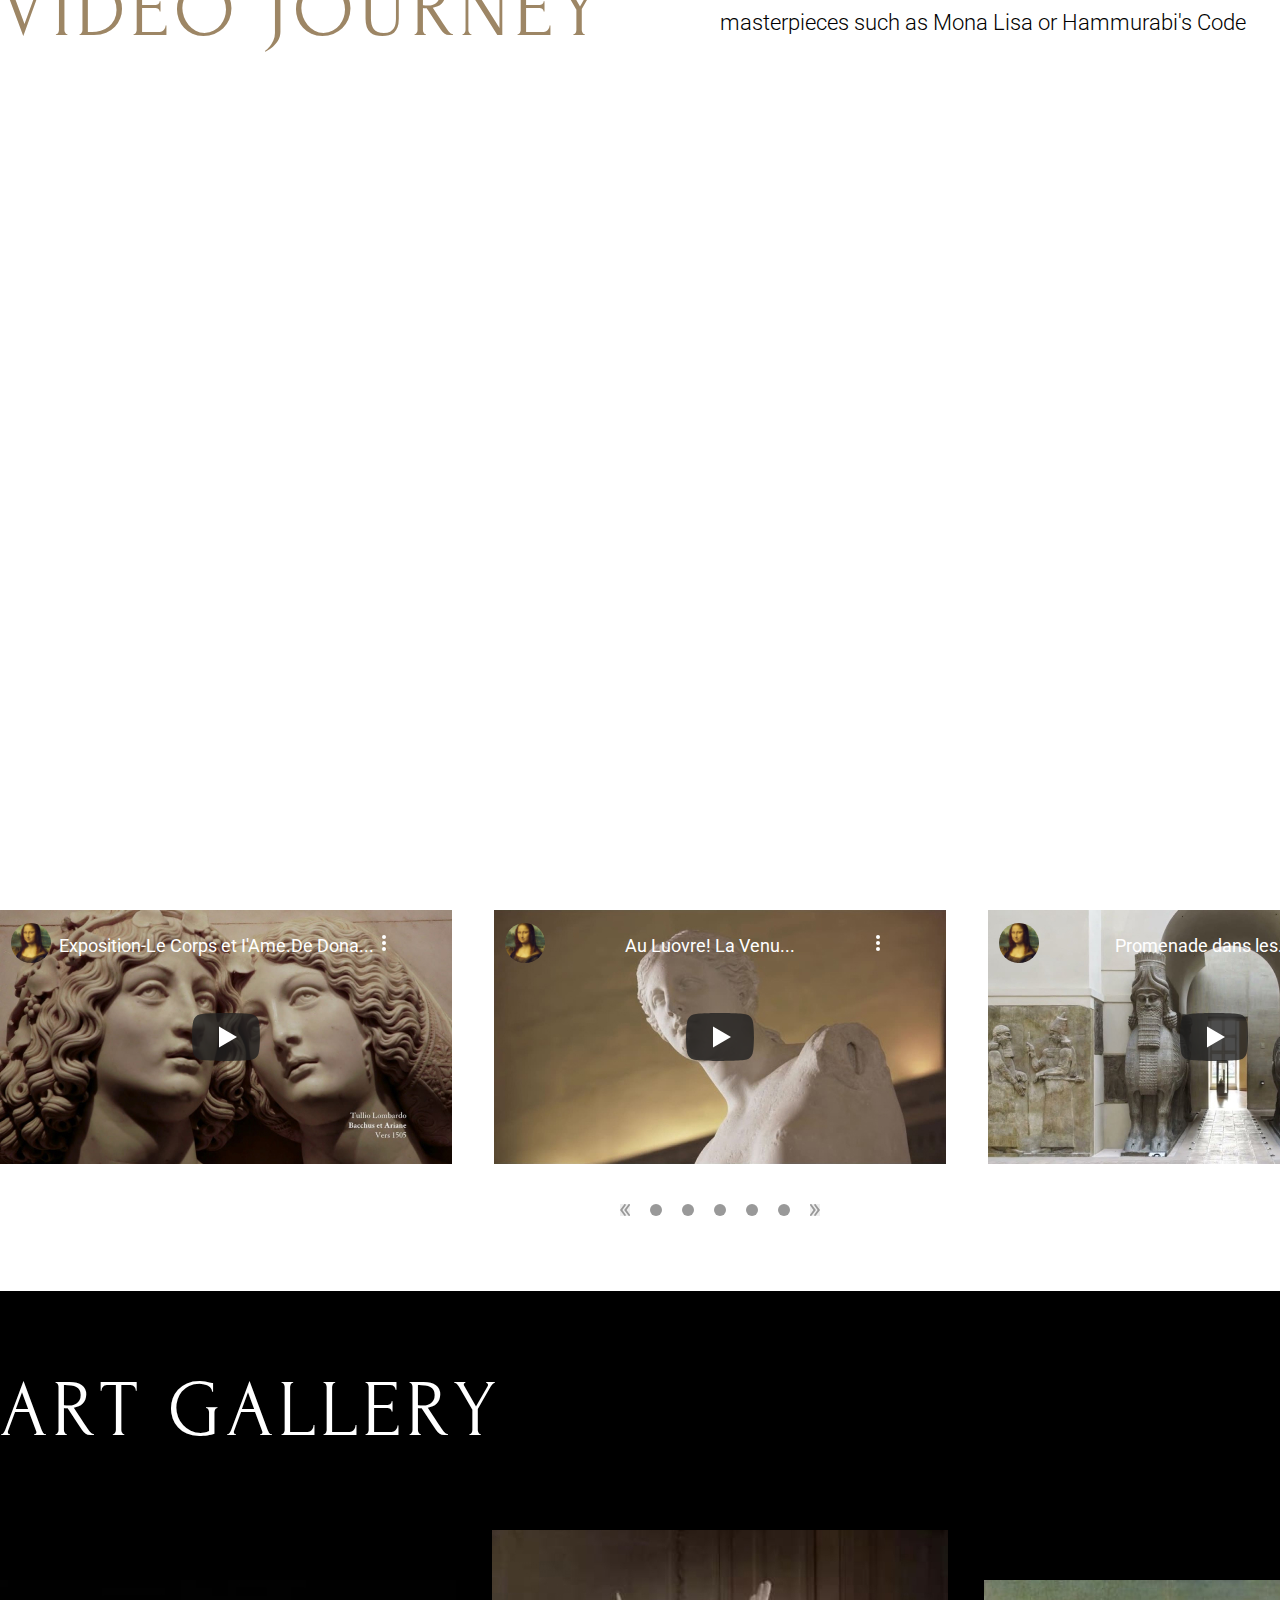
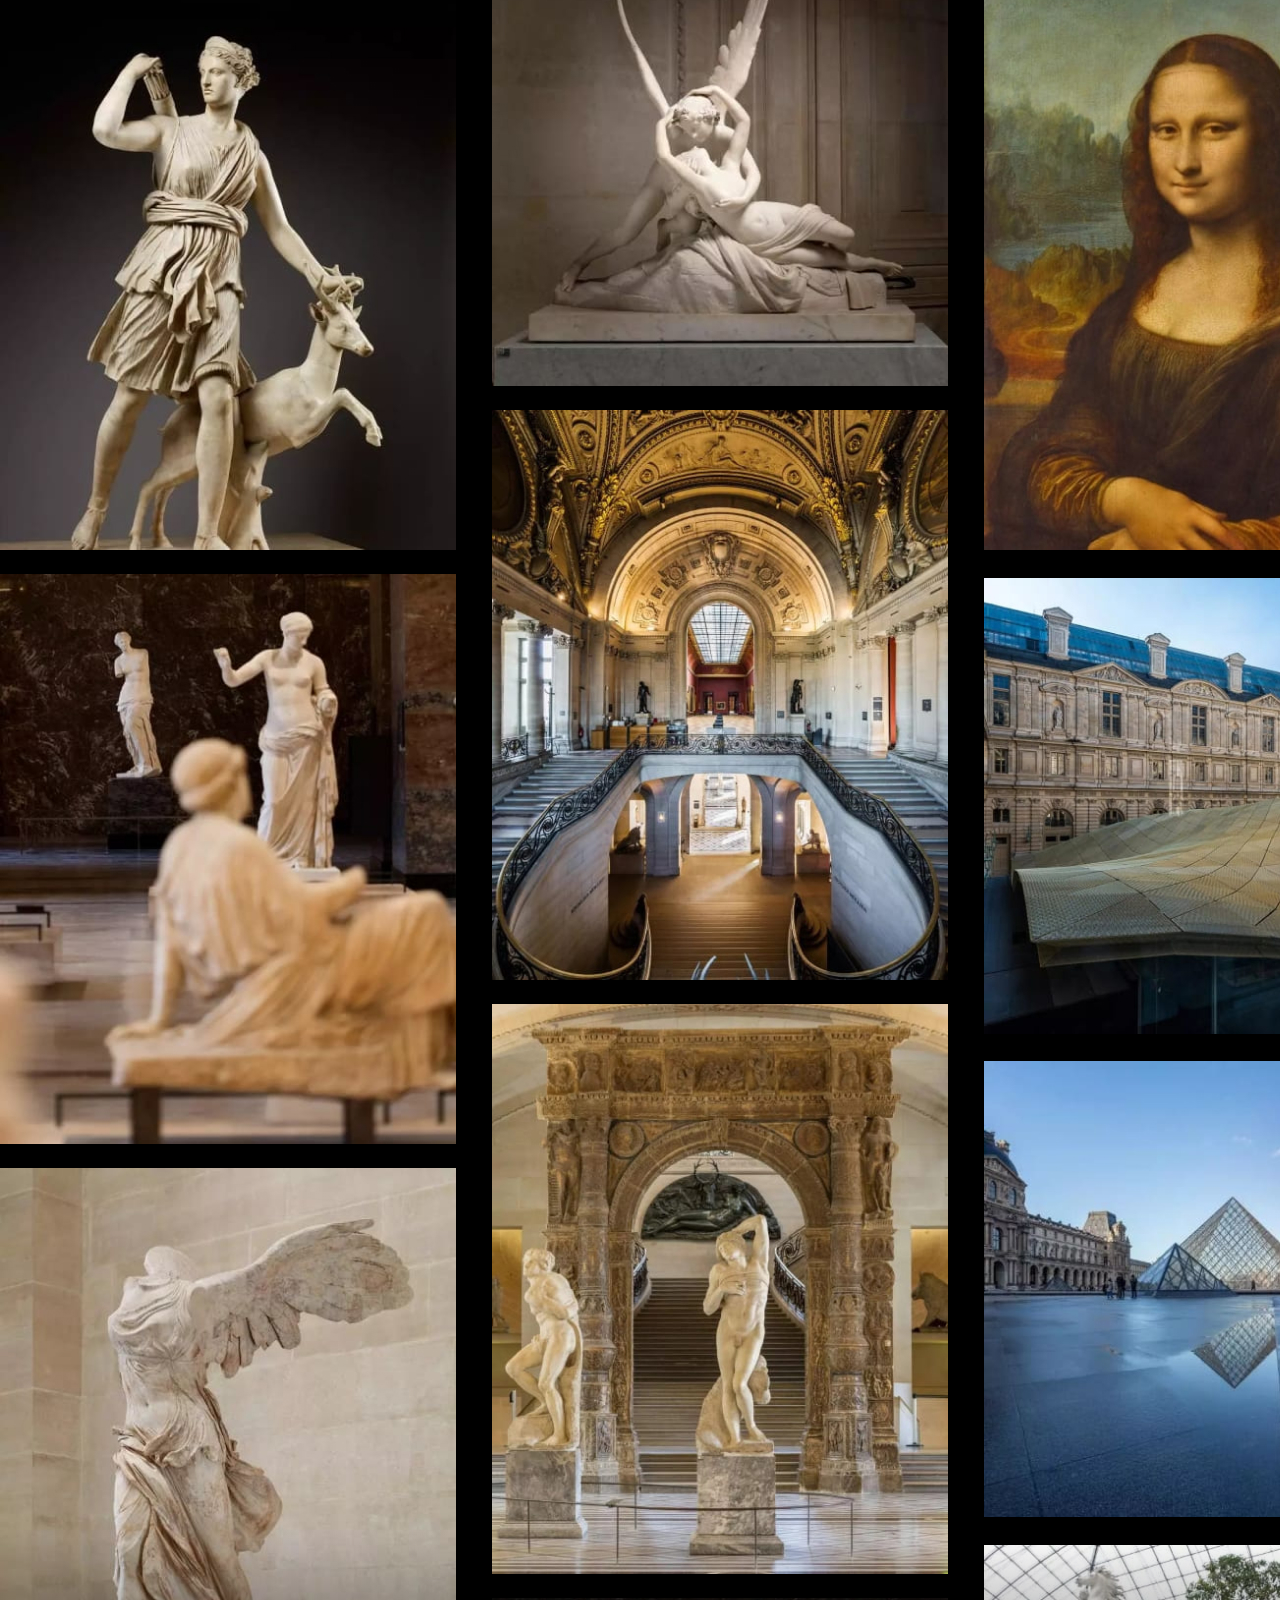
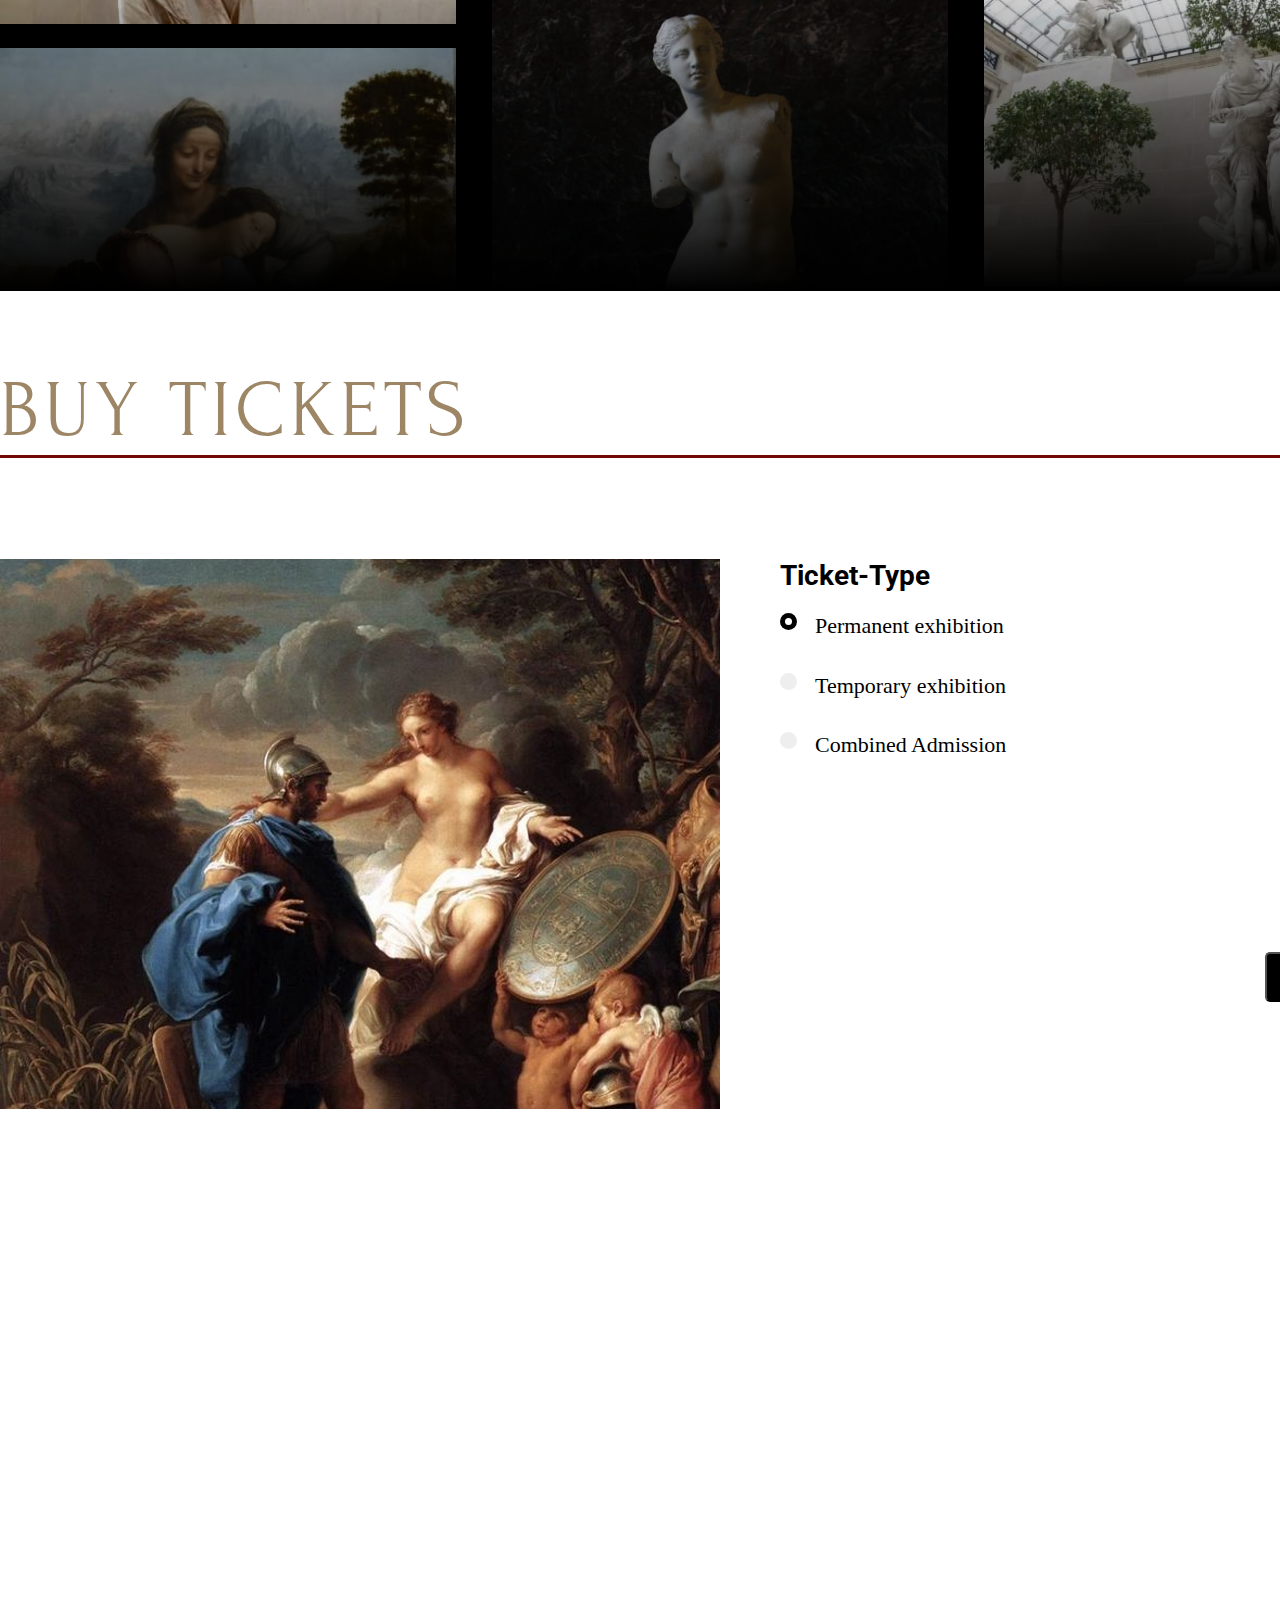
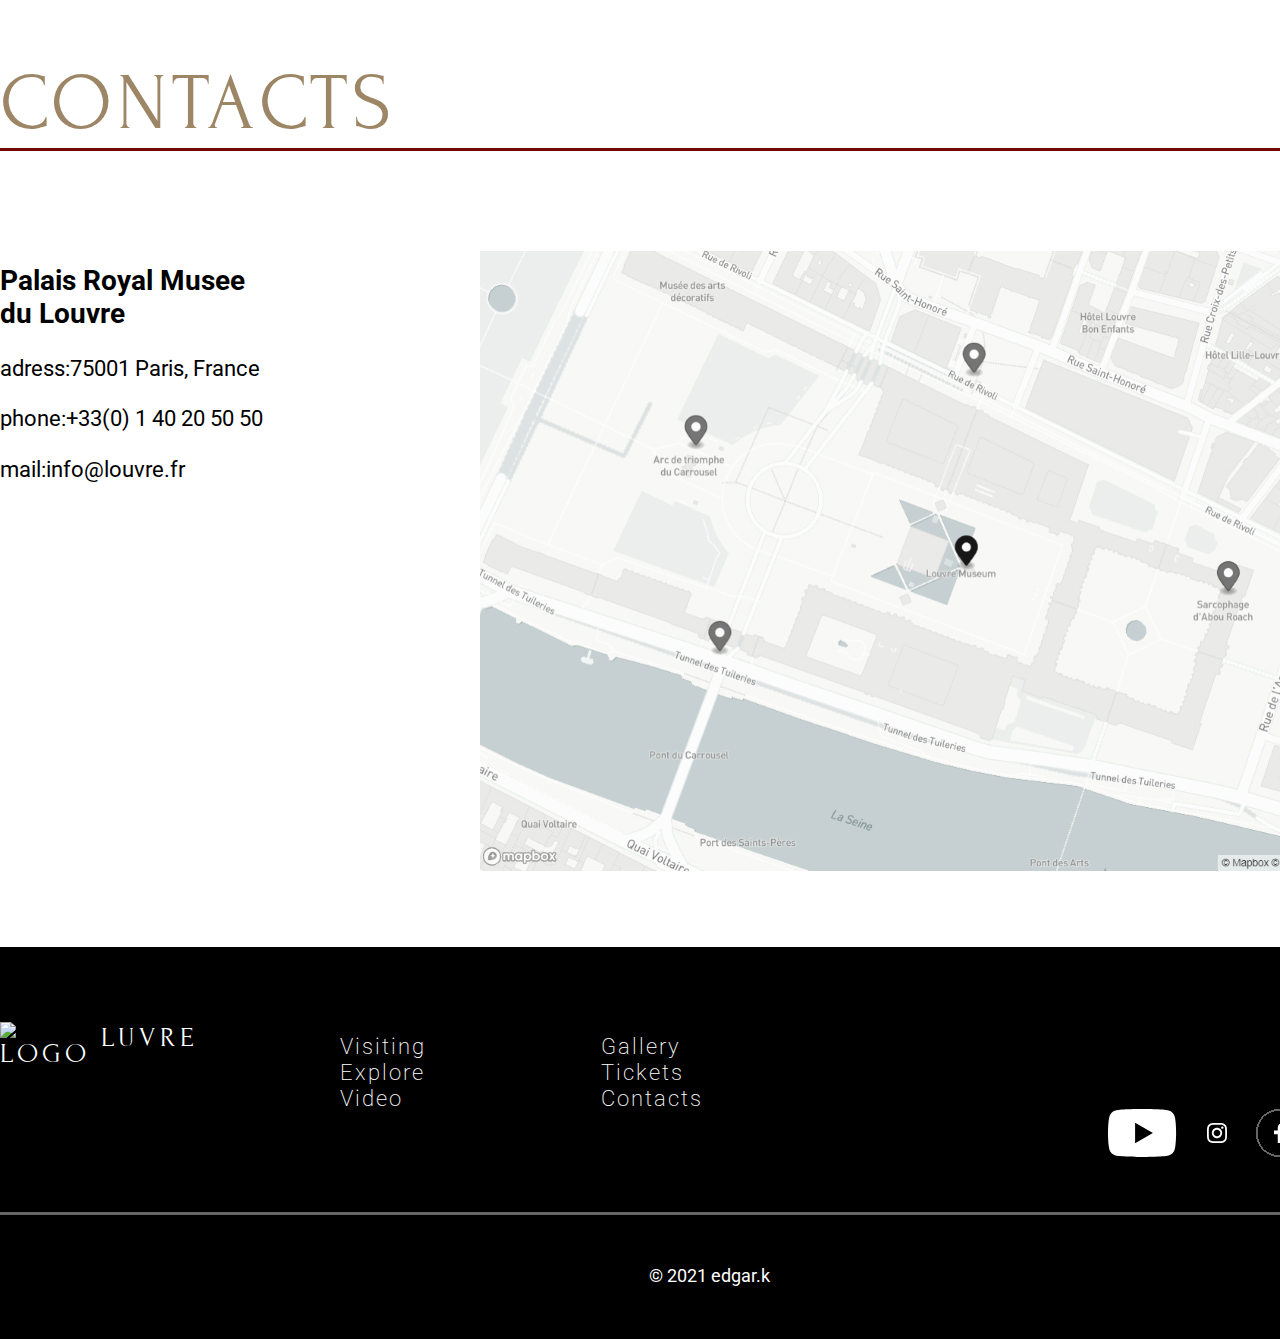
==== commit b34ae2c0: "feat:add media query for artGallery section" ====
--- a/index.html
+++ b/index.html
@@ -1,342 +1,365 @@
 <!DOCTYPE html>
 <html lang="en">
+
 <head>
     <link rel="stylesheet" href="index.css">
     <link rel="icon" href="/assets/favicon.ico">
     <meta charset="UTF-8">
     <meta name="viewport" content="width=device-width, initial-scale=1.0">
     <link rel="preconnect" href="https://fonts.googleapis.com">
-<link rel="preconnect" href="https://fonts.gstatic.com" crossorigin>
-<link href="https://fonts.googleapis.com/css2?family=Forum&display=swap" rel="stylesheet">
-<link rel="preconnect" href="https://fonts.googleapis.com">
-<link rel="preconnect" href="https://fonts.gstatic.com" crossorigin>
-<link href="https://fonts.googleapis.com/css2?family=Roboto:wght@100&display=swap" rel="stylesheet">
-<title>Museum</title>
+    <link rel="preconnect" href="https://fonts.gstatic.com" crossorigin>
+    <link href="https://fonts.googleapis.com/css2?family=Forum&display=swap" rel="stylesheet">
+    <link rel="preconnect" href="https://fonts.googleapis.com">
+    <link rel="preconnect" href="https://fonts.gstatic.com" crossorigin>
+    <link href="https://fonts.googleapis.com/css2?family=Roboto:wght@100&display=swap" rel="stylesheet">
+    <title>Museum</title>
 </head>
+
 <body>
-<header class="header main">
-    <div class="container">
-        <div class="header-container">
-        <div class="logo section-title-forum"> 
-            <div><img src="assets/img/Vector.svg" alt="logo"></div>
-            <div>Luvre</div>
-        </div>                              
-        <nav>
-                <ul class="nav-list">
-                    <li><a href="#Visiting">Visiting</a></li>
-                    <li><a href="#Explore">Explore</a></li>
-                    <li><a href="#Video">Video</a></li>
-                    <li><a href="#Gallery">Gallery</a></li>
-                    <li><a href="#Tickets">Tickets</a></li>
-                    <li><a href="#Contacts">Contacts</a></li>
-                </ul>
-        </nav>  
-        <div class="hamburger">
-            <div class="line11"></div>
-            <div class="line22"></div>
-            <div class="line33"></div>
+    <header class="header main">
+        <div class="container">
+            <div class="header-container">
+                <div class="logo section-title-forum">
+                    <div><img src="assets/img/Vector.svg" alt="logo"></div>
+                    <div>Luvre</div>
+                </div>
+                <nav>
+                    <ul class="nav-list">
+                        <li><a href="#Visiting">Visiting</a></li>
+                        <li><a href="#Explore">Explore</a></li>
+                        <li><a href="#Video">Video</a></li>
+                        <li><a href="#Gallery">Gallery</a></li>
+                        <li><a href="#Tickets">Tickets</a></li>
+                        <li><a href="#Contacts">Contacts</a></li>
+                    </ul>
+                </nav>
+                <div class="hamburger">
+                    <div class="line11"></div>
+                    <div class="line22"></div>
+                    <div class="line33"></div>
+                </div>
+
+            </div>
         </div>
-                  
-    </div>
-    </div>
-</header>
-<main class="main">
-    <section class="welcome-dark" id="welcome">
-        <div class="container container-welcome ">
-            <div class="picture">
-                <div class = "welcomeLuvre">
-                    <p class="text section-title-forum"> Welcome to the Louvre</p>
-                    <h3 class="text2"> From the castle to the museum </h3>
-                    <form  action="/museum/tours/tour1.html">
-                    <button class="discover">Discover the Louvre</button>
-                    </form> 
-                </div>
-            </div>
-            <div class="block">
-            <div class="block-slider">
-                    <div class="number-of-slide">
-                    <p class="num-slide roboto">01</p>
-                    <p class="num-slide roboto">|</p>
-                    <p class="num-slide roboto">05</p>
-                </div>
-                <div class="cubes">
-                    <p class="cube"></p>
-                    <p class="cube cube-2"></p>
-                    <p class="cube cube-2"></p>
-                    <p class="cube cube-2"></p>
-                    <p class="cube cube-2"></p>
-                </div>
-                <div class="cursors">
-                    <img class="cursor-left" src="/assets/svg/←.svg">
-                    <img class="cursor-right" src="/assets/svg/←.svg">
-                </div>
-                
-                </div>
-            </div>
-        </div>        
-    </section>
-    <section id="Visiting">
-        <div class="container" >
-            <div class="virtualTour section-title-forum section">
-                <div class="frame"> 
-                    <p class="text3">Virtual Tour</p>
-                </div>
-                <div class="line"></div>
-                <div class="table">
-                    <div class="tour-card">
-                        <img src="/assets/img/royal palace.svg" alt="Royal Palace" width="100%">
-                        <p class="section-title-forum text-card">Royal Palace</p>
-                        <div class="line2"></div>
-                        <a href="https://www.google.com/maps/@48.8606882,2.3356791,3a,90y,328.36h,87.55t/data=!3m7!1e1!3m5!1sAF1QipMZ9YgnArbwEIbTDANeSQYFu9gNqpW_2Sv8FBvY!2e10!3e12!7i4352!8i1815"
-                        class="virtual-tour roboto"target="_blank">360° Virtual Tour</a>
-                        <div class="google roboto">Google Street Panorama View</div>
-                    </div>
-                    <div class="tour-card">
-                        <img src="/assets/img/Denon Wing.svg" alt="Denon Wing" width="100%">
-                        <p class="section-title-forum text-card">Denon Wing</p>
-                        <div class="line2"></div>
-                        <a href="https://www.google.com/maps/@48.8563254,2.3352706,3a,75y,90t/data=!3m7!1e1!3m5!1sAF1QipNRj_CwP4coDMYdCHj6qHeBeJpI2VxU5BUsOX4F!2e10!3e12!7i11000!8i5500"
-                        class="virtual-tour roboto"target="_blank">360° Virtual Tour</a>
-                        <div class="google roboto">Google Street Panorama View</div>
-                    </div>
-                    <div class="tour-card">
-                        <img src="/assets/img/Collonnade Perrault.svg" alt="Collonnade Perrault" width="100%">
-                        <p class="section-title-forum text-card collonade">Collonnade Perrault</p>
-                        <div class="line2"></div>
-                        <a href="https://www.google.com/maps/@48.8601723,2.3395439,3a,88.4y,322.04h,84.25t/data=!3m7!1e1!3m5!1sAF1QipNMZGQuEA-pAUvIG_eP_2f3gWTKZEJ6XLVJ-Pgb!2e10!3e12!7i10240!8i5120"
-                        class="virtual-tour roboto"target="_blank">360° Virtual Tour</a>
-                        <div class="google roboto">Google Street Panorama View</div>
-                    </div>
-                    <div class="tour-card">
-                        <img src="/assets/img/Greek Hall.svg" alt="Greek Hall" width="100%">
-                        <p class="section-title-forum text-card">Greek Hall</p>
-                        <div class="line2"></div>
-                        <a href="https://www.google.com/maps/@48.860183,2.3356156,3a,90y,177.69h,95.61t/data=!3m7!1e1!3m5!1sAF1QipP7uFZnTITRe-7AEVAgHAfqiCL-03gvBHcYWgF3!2e10!3e12!7i5472!8i2736"
-                        class="virtual-tour roboto"target="_blank">360° Virtual Tour</a>
-                        <div class="google roboto">Google Street Panorama View</div>
-                    </div>
-                    <div class="tour-card">
-                        <img src="/assets/img/Mona Lisa.svg" alt="Mona Lisa" width="100%">
-                        <p class="section-title-forum text-card">Mona Lisa</p>
-                        <div class="line2"></div>
-                        <a href="https://www.google.com/maps/@48.8598788,2.3355157,3a,82.2y,7.53h,94t/data=!3m7!1e1!3m5!1sAF1QipO1wkUUbyzpPjj-OR0mR5etZJT-xl-40XK8rDQ3!2e10!3e12!7i10240!8i5120"
-                        class="virtual-tour roboto"target="_blank">360° Virtual Tour</a>
-                        <div class="google roboto">Google Street Panorama View</div>
-                    </div>
-                    <div class="tour-card">
-                        <img src="/assets/img/Night Palace.svg" alt="Night Palace" width="100%">
-                        <p class="section-title-forum text-card">Night Palace</p>
-                        <div class="line2"></div>
-                        <a href="https://www.google.com/maps/@48.8563254,2.3352706,3a,90y,21.26h,79.91t/data=!3m7!1e1!3m5!1sAF1QipPpGAowYatVyk3MMGnZAaQkYm2EUk-Dlca06SS5!2e10!3e12!7i11304!8i5652"
-                        class="virtual-tour roboto"target="_blank">360° Virtual Tour</a>
-                        <div class="google roboto">Google Street Panorama View</div>
-                    </div>
-                </div>
-            </div>
-        </div>
-    </section>
-    <section class="dark" id="Explore">
-        <div class="container explore ">
-<div class="pictureExplore section">
-<div>
-    <p class="section-title-forum frame2">Picture explore</p>
-    <div class="roboto aboutPicture">
-    <div>Las Meninas is a 1656 painting by Diego Velázquez, the leading artist of the Spanish Golden Age.</div>
-    <div class="border">It was cleaned in 1984 to remove a <span class="marker">"yellow veil"</span> of dust that had gathered since the previous restoration in the 19th century.</div>
-    <div class = "hide">The cleaning provoked furious protests, not because the picture had been damaged in any way, but because it looked different.</div>    
-</div>
-</div>
-<img class = "centerPicture" src="/assets/img/LasMeninas.jpg" alt="LasMeninas-painting by Diego Velazquez">
-
-</div>
-</div>
-    </div>
-    </section>
-    <section class="Video section">
-        <div class="container " id="video">
-            <div>
-                <div class="flex">
-                    <div class="video-journey section-title-forum ">video journey</div>
-                    <div class="content roboto">Enter and visit one of the most famous museums in the world and enjoy masterpieces such as Mona Lisa or Hammurabi's Code</div>
-                    <div class="videoLouvreMain">
-                        <video src="#" poster="/assets/img/VideoLouvreMain.jpg"></video>
-                        <button class="buttonPlay"></button>
-                    </div>
-                    <div class="control-panel">
-                        <button class="button-play-mini"></button>
-                        <input class="video-progress" type="range" value="55" min="0" max="100" step="1" >
-                        <button class="mute"></button>
-                        <input class="volume-level" type="range" value="39" min="0" max="100" step="1" >
-                        <button class="full-screen"></button>
-                    </div>
-                </div>
-                <div class="flex-container">
-                
-                    <div class="small-video">
-                        <div class="video-description container2">
-                        <div> <img src="/assets/svg/miniMona.svg" alt="mini Mona Lisa" width="40" height="40"></div>
-                        <p class="video-description roboto">Exposition-Le Corps et I'Ame.De Dona...</p>
-                        <div> <img src="/assets/svg/miniMenu.svg" alt="min menu" height="16px" width="4px"></div>
-                        </div>
-                        <div class="yotubeIcon">
-                        <img src="/assets/svg/youtube icon.svg" alt="youtube icon" height="48px" width="68px">
-                        </div>
-                    </div>
-                    
-                    <div class="small-video2">
-                        <div class="video-description container2">
-                        <div> <img src="/assets/svg/miniMona.svg" alt="mini Mona Lisa" width="40" height="40"></div>
-                        <p class="video-description roboto">Au Luovre! La Venu...</p>
-                        <div> <img src="/assets/svg/miniMenu.svg" alt="min menu" height="16px" width="4px"></div>
-                        </div>
-                        <div class="yotubeIcon">
-                        <img src="/assets/svg/youtube icon.svg" alt="youtube icon" height="48px" width="68px">
-                        </div>
-                    </div>
-                    <div class="small-video3">
-                        <div class="video-description container2">
-                        <div> <img src="/assets/svg/miniMona.svg" alt="mini Mona Lisa" width="40" height="40"></div>
-                        <p class="video-description roboto">Promenade dans les...</p>
-                        <div> <img src="/assets/svg/miniMenu.svg" alt="min menu" height="16px" width="4px"></div>
-                        </div>
-                        <div class="yotubeIcon">
-                        <img src="/assets/svg/youtube icon.svg" alt="youtube icon" height="48px" width="68px">
-                        </div>
-                    </div>
-                </div>
-                <div class="video-slider-pagination">
-                    <button class="video-slide-button video-prev"></button>
-                    <div class="video-slide "></div>
-                    <div class="video-slide"></div>
-                    <div class="video-slide"></div>
-                    <div class="video-slide"></div>
-                    <div class="video-slide"></div>
-                    <button class="video-slide-button video-next"></button>
-                  </div>
-                </div>
-            </div>
-           
-        </div>
-    </section>
-    <section class="dark art-gallery " id="Gallery" >
-        <div class=" section container">
-            <div class="section-title-forum text frame-text"> art gallery </div>
-            <div class="grid">
-                <div class="grid2 position">                   
-                <img src="/assets/img/artGallery/galery2 1.jpg" alt="">
-                <img src="/assets/img/artGallery/galery9 1.jpg" alt="">
-                <img src="/assets/img/artGallery/galery4 1.jpg" alt="">
-                <img src="/assets/img/artGallery/galery6 1.jpg" alt="">
-                </div>
-                <div class="grid2 position2">
-                <img src="/assets/img/artGallery/galery1 1.jpg" alt="">
-                <img src="/assets/img/artGallery/galery8 1.jpg" alt="">
-                <img src="/assets/img/artGallery/galery3 1.jpg" alt="">
-                <img src="/assets/img/artGallery/galery5 1.jpg" alt="">
-                </div>
-                <div class="grid2 position">
-                <img src="/assets/img/artGallery/galery7 1.jpg" alt="">
-                <img src="/assets/img/artGallery/galery10 1.jpg" alt="">
-                <img src="/assets/img/artGallery/galery15 1.jpg" alt="">
-                <img src="/assets/img/artGallery/galery12 1.jpg" alt="">
-                </div>
-                <div class=" gradient"></div>
-                 
-            </div>        
-        </div>
-
-            
-        </div>
-    </section>
-    <section class="buy-tickets container section" id="Tickets">
-        <div class="section-title-forum text3 gold">buy tickets</div>
-        <div class="line"></div>
-        <img class="picture-position" src="/assets/img/buyTickets/Rectangle.jpg" >
-        <div class="ticket-type ">
-            <div class="roboto text4">Ticket-Type</div>
-            <label class="point">Permanent exhibition 
-                <input class="clear"type="radio" checked="checked" name="radio">
-                <span class="checkmark"></span>
-              </label>
-              <label class="point">Temporary exhibition
-                <input  class="clear" type="radio" name="radio">
-                <span class="checkmark"></span>
-              </label>
-              <label class="point">Combined Admission
-                <input class="clear" type="radio" name="radio">
-                <span class="checkmark"></span>
-              </label>
-        </div>
-    <div class="number-of-tickets">
-<div class="roboto text4"> Amount </div>
-<div class="box">
-<p class="text5">Basic 18+</p>
-<div class="number-tickets roboto">
-<button class="clearButton" type="button" onclick="this.nextElementSibling.stepDown()">-</button>
-<input class="text5 clearNumber" type="number" min="0" max="20" value="1" readonly class="number">
-<button class="clearButton"type="button" onclick="this.previousElementSibling.stepUp()">+</button>
-</div>
-</div>
-<div class="box"> 
-<p class="text5">Senior 65+</p>
-<div class="number-tickets roboto">
-    <button class="clearButton" type="button" onclick="this.nextElementSibling.stepDown()">-</button>
-    <input class="text5 clearNumber" type="number" min="0" max="20" value="1" readonly class="number">
-    <button class="clearButton"type="button" onclick="this.previousElementSibling.stepUp()">+</button>
-    </div>
-</div> 
-<p class="total roboto">Total</p>  
-</div>
-     <button class="buyNow text5">Buy Now</button>
-     </section>
-     <div class="parallax"></div>
-     <section class="contacts container section" id="Contacts">
-        <div class="section-title-forum text3 gold">contacts</div>
-        <div class="line"></div>
-        <div class="adress">
-            <div class="roboto text4">Palais Royal Musee du Louvre</div>
-            <div class="text5 roboto">adress:75001 Paris, France</div>
-            <div class="text5 roboto">phone:+33(0) 1 40 20 50 50</div>
-            <div class="text5 roboto">mail:info@louvre.fr</div>
-        </div>
-        <img class="map" src="/assets/img/contacts/map.jpg"alt="map"> 
-     </section>
-</main>  
-<footer class="dark">
-    <section class="container section1">
-    <div class="logo2 section-title-forum"> 
-        <div><img src="/assets/img/Vector.svg" alt="logo"></div>
-        <div>Luvre</div>
-    </div> 
-    <div class="navi">
-     <nav>
-            <ul class="group1 roboto text5">
-                <li><a href="#Visiting">Visiting</a></li>
-                <li><a href="#Explore">Explore</a></li>
-                <li><a href="#Video">Video</a></li>
-            </ul>
-    </nav>
-    <nav>
-            <ul class="group2 roboto text5">
-                <li><a href="#Gallery">Gallery</a></li>
-                <li><a href="#Tickets">Tickets</a></li>
-                <li><a href="#Contacts">Contacts</a></li>
-            </ul> 
-    </nav> 
-    </div>
-    <div class="social">
-        <img src="/assets/svg/footer/youtube.svg" alt="iconYotube">
-        <img src="/assets/svg/footer/Instagram.svg" alt="iconInstagram">
-        <img src="/assets/svg/footer/Facebook.svg" alt="iconFacebook">
-        <img src="/assets/svg/footer/Twitter.svg" alt="iconTwitter">
-        <img src="/assets/svg/footer/Pinterest.svg" alt="iconPinterest">
-    </div>
-    <div class="line3"></div>
-    <div class="alignment">
-    <div class="year roboto">© 2021 edgar.k</div>
-</div>
-</div>
-    </section>
-</footer>
+    </header>
+    <main class="main">
+        <section class="welcome-dark" id="welcome">
+            <div class="container container-welcome ">
+                <div class="picture">
+                    <div class="welcomeLuvre">
+                        <p class="text section-title-forum"> Welcome to the Louvre</p>
+                        <h3 class="text2"> From the castle to the museum </h3>
+                        <form action="/museum/tours/tour1.html">
+                            <button class="discover">Discover the Louvre</button>
+                        </form>
+                    </div>
+                </div>
+                <div class="block">
+                    <div class="block-slider">
+                        <div class="number-of-slide">
+                            <p class="num-slide roboto">01</p>
+                            <p class="num-slide roboto">|</p>
+                            <p class="num-slide roboto">05</p>
+                        </div>
+                        <div class="cubes">
+                            <p class="cube"></p>
+                            <p class="cube cube-2"></p>
+                            <p class="cube cube-2"></p>
+                            <p class="cube cube-2"></p>
+                            <p class="cube cube-2"></p>
+                        </div>
+                        <div class="cursors">
+                            <img class="cursor-left" src="/assets/svg/←.svg">
+                            <img class="cursor-right" src="/assets/svg/←.svg">
+                        </div>
+
+                    </div>
+                </div>
+            </div>
+        </section>
+        <section id="Visiting">
+            <div class="container">
+                <div class="virtualTour section-title-forum section">
+                    <div class="frame">
+                        <p class="text3">Virtual Tour</p>
+                    </div>
+                    <div class="line"></div>
+                    <div class="table">
+                        <div class="tour-card">
+                            <img src="/assets/img/royal palace.svg" alt="Royal Palace" width="100%">
+                            <p class="section-title-forum text-card">Royal Palace</p>
+                            <div class="line2"></div>
+                            <a href="https://www.google.com/maps/@48.8606882,2.3356791,3a,90y,328.36h,87.55t/data=!3m7!1e1!3m5!1sAF1QipMZ9YgnArbwEIbTDANeSQYFu9gNqpW_2Sv8FBvY!2e10!3e12!7i4352!8i1815"
+                                class="virtual-tour roboto" target="_blank">360° Virtual Tour</a>
+                            <div class="google roboto">Google Street Panorama View</div>
+                        </div>
+                        <div class="tour-card">
+                            <img src="/assets/img/Denon Wing.svg" alt="Denon Wing" width="100%">
+                            <p class="section-title-forum text-card">Denon Wing</p>
+                            <div class="line2"></div>
+                            <a href="https://www.google.com/maps/@48.8563254,2.3352706,3a,75y,90t/data=!3m7!1e1!3m5!1sAF1QipNRj_CwP4coDMYdCHj6qHeBeJpI2VxU5BUsOX4F!2e10!3e12!7i11000!8i5500"
+                                class="virtual-tour roboto" target="_blank">360° Virtual Tour</a>
+                            <div class="google roboto">Google Street Panorama View</div>
+                        </div>
+                        <div class="tour-card">
+                            <img src="/assets/img/Collonnade Perrault.svg" alt="Collonnade Perrault" width="100%">
+                            <p class="section-title-forum text-card collonade">Collonnade Perrault</p>
+                            <div class="line2"></div>
+                            <a href="https://www.google.com/maps/@48.8601723,2.3395439,3a,88.4y,322.04h,84.25t/data=!3m7!1e1!3m5!1sAF1QipNMZGQuEA-pAUvIG_eP_2f3gWTKZEJ6XLVJ-Pgb!2e10!3e12!7i10240!8i5120"
+                                class="virtual-tour roboto" target="_blank">360° Virtual Tour</a>
+                            <div class="google roboto">Google Street Panorama View</div>
+                        </div>
+                        <div class="tour-card">
+                            <img src="/assets/img/Greek Hall.svg" alt="Greek Hall" width="100%">
+                            <p class="section-title-forum text-card">Greek Hall</p>
+                            <div class="line2"></div>
+                            <a href="https://www.google.com/maps/@48.860183,2.3356156,3a,90y,177.69h,95.61t/data=!3m7!1e1!3m5!1sAF1QipP7uFZnTITRe-7AEVAgHAfqiCL-03gvBHcYWgF3!2e10!3e12!7i5472!8i2736"
+                                class="virtual-tour roboto" target="_blank">360° Virtual Tour</a>
+                            <div class="google roboto">Google Street Panorama View</div>
+                        </div>
+                        <div class="tour-card">
+                            <img src="/assets/img/Mona Lisa.svg" alt="Mona Lisa" width="100%">
+                            <p class="section-title-forum text-card">Mona Lisa</p>
+                            <div class="line2"></div>
+                            <a href="https://www.google.com/maps/@48.8598788,2.3355157,3a,82.2y,7.53h,94t/data=!3m7!1e1!3m5!1sAF1QipO1wkUUbyzpPjj-OR0mR5etZJT-xl-40XK8rDQ3!2e10!3e12!7i10240!8i5120"
+                                class="virtual-tour roboto" target="_blank">360° Virtual Tour</a>
+                            <div class="google roboto">Google Street Panorama View</div>
+                        </div>
+                        <div class="tour-card">
+                            <img src="/assets/img/Night Palace.svg" alt="Night Palace" width="100%">
+                            <p class="section-title-forum text-card">Night Palace</p>
+                            <div class="line2"></div>
+                            <a href="https://www.google.com/maps/@48.8563254,2.3352706,3a,90y,21.26h,79.91t/data=!3m7!1e1!3m5!1sAF1QipPpGAowYatVyk3MMGnZAaQkYm2EUk-Dlca06SS5!2e10!3e12!7i11304!8i5652"
+                                class="virtual-tour roboto" target="_blank">360° Virtual Tour</a>
+                            <div class="google roboto">Google Street Panorama View</div>
+                        </div>
+                    </div>
+                </div>
+            </div>
+        </section>
+        <section class="dark" id="Explore">
+            <div class="container explore ">
+                <div class="pictureExplore section">
+                    <div>
+                        <p class="section-title-forum frame2">Picture explore</p>
+                        <div class="roboto aboutPicture">
+                            <div>Las Meninas is a 1656 painting by Diego Velázquez, the leading artist of the Spanish
+                                Golden Age.</div>
+                            <div class="border">It was cleaned in 1984 to remove a <span class="marker">"yellow
+                                    veil"</span> of dust that had gathered since the previous restoration in the 19th
+                                century.</div>
+                            <div class="hide">The cleaning provoked furious protests, not because the picture had been
+                                damaged in any way, but because it looked different.</div>
+                        </div>
+                    </div>
+                    <img class="centerPicture" src="/assets/img/LasMeninas.jpg"
+                        alt="LasMeninas-painting by Diego Velazquez">
+
+                </div>
+            </div>
+            </div>
+        </section>
+        <section class="Video section">
+            <div class="container" id="Video">
+                <div>
+                    <div class="flex">
+                        <div class="video-journey section-title-forum ">video journey</div>
+                        <div class="content roboto hide">Enter and visit one of the most famous museums in the world and
+                            enjoy masterpieces such as Mona Lisa or Hammurabi's Code</div>
+                        <div >
+                            <!-- <video src="#" poster="/assets/img/VideoLouvreMain.jpg"></video> -->
+                            <!-- <video src="https://www.youtube.com/watch?v=zp1BXPX8jcU" poster="/assets/img/VideoLouvreMain.jpg" controls></video>
+                            <a target="_blank" href="https://www.youtube.com/watch?v=zp1BXPX8jcU">
+                                <button class="buttonPlay"></button>
+                            </a> -->
+                            <iframe class="videoLouvreMain" src="https://www.youtube.com/embed/zp1BXPX8jcU?autoplay=0"
+                                title="YouTube video player" frameborder="0"
+                                allow="accelerometer; autoplay; clipboard-write; encrypted-media; gyroscope; picture-in-picture"
+                                allowfullscreen>
+                            </iframe>
+                        </div>
+
+                    </div>
+                    <div class="flex-container">
+
+                        <div class="small-video">
+                            <div class="video-description container2">
+                                <div> <img src="/assets/svg/miniMona.svg" alt="mini Mona Lisa" width="40" height="40">
+                                </div>
+                                <p class="video-description roboto">Exposition-Le Corps et I'Ame.De Dona...</p>
+                                <div> <img src="/assets/svg/miniMenu.svg" alt="min menu" height="16px" width="4px">
+                                </div>
+                            </div>
+                            <div class="yotubeIcon">
+                                <img src="/assets/svg/youtube icon.svg" alt="youtube icon" height="48px" width="68px">
+                            </div>
+                        </div>
+
+                        <div class="small-video2">
+                            <div class="video-description container2">
+                                <div> <img src="/assets/svg/miniMona.svg" alt="mini Mona Lisa" width="40" height="40">
+                                </div>
+                                <p class="video-description roboto">Au Luovre! La Venu...</p>
+                                <div> <img src="/assets/svg/miniMenu.svg" alt="min menu" height="16px" width="4px">
+                                </div>
+                            </div>
+                            <div class="yotubeIcon">
+                                <img src="/assets/svg/youtube icon.svg" alt="youtube icon" height="48px" width="68px">
+                            </div>
+                        </div>
+                        <div class="small-video3">
+                            <div class="video-description container2">
+                                <div> <img src="/assets/svg/miniMona.svg" alt="mini Mona Lisa" width="40" height="40">
+                                </div>
+                                <p class="video-description roboto">Promenade dans les...</p>
+                                <div> <img src="/assets/svg/miniMenu.svg" alt="min menu" height="16px" width="4px">
+                                </div>
+                            </div>
+                            <div class="yotubeIcon">
+                                <img src="/assets/svg/youtube icon.svg" alt="youtube icon" height="48px" width="68px">
+                            </div>
+                        </div>
+                    </div>
+                    <div class="video-slider-pagination">
+                        <button class="video-slide-button video-prev"></button>
+                        <div class="video-slide "></div>
+                        <div class="video-slide"></div>
+                        <div class="video-slide"></div>
+                        <div class="video-slide"></div>
+                        <div class="video-slide"></div>
+                        <button class="video-slide-button video-next"></button>
+                    </div>
+                </div>
+            </div>
+
+            </div>
+        </section>
+        <section class="dark art-gallery " id="Gallery">
+            <div class=" section container">
+                <div class="section-title-forum text frame-text"> art gallery </div>
+                <div class="grid">
+                    <div class="grid2 position ">
+                        <img class="minimize" src="/assets/img/artGallery/galery2 1.jpg" alt="">
+                        <img class="minimize" src="/assets/img/artGallery/galery9 1.jpg" alt="">
+                        <img class="minimize" src="/assets/img/artGallery/galery4 1.jpg" alt="">
+                        <img class="minimize" src="/assets/img/artGallery/galery6 1.jpg" alt="">
+                    </div>
+                    <div class="grid2 position2">
+                        <img class="minimize" src="/assets/img/artGallery/galery1 1.jpg" alt="">
+                        <img class="minimize" src="/assets/img/artGallery/galery8 1.jpg" alt="">
+                        <img class="minimize" src="/assets/img/artGallery/galery3 1.jpg" alt="">
+                        <img class="minimize" src="/assets/img/artGallery/galery5 1.jpg" alt="">
+                    </div>
+                    <div class="grid2 position">
+                        <img class="minimize" src="/assets/img/artGallery/galery7 1.jpg" alt="">
+                        <img class="minimize" src="/assets/img/artGallery/galery10 1.jpg" alt="">
+                        <img class="minimize" src="/assets/img/artGallery/galery15 1.jpg" alt="">
+                        <img class="minimize" src="/assets/img/artGallery/galery12 1.jpg" alt="">
+                    </div>
+                    <div class=" gradient"></div>
+
+                </div>
+            </div>
+
+
+            </div>
+        </section>
+        <section class="buy-tickets container section" id="Tickets">
+            <div class="section-title-forum text3 gold">buy tickets</div>
+            <div class="line"></div>
+            <img class="picture-position" src="/assets/img/buyTickets/Rectangle.jpg">
+            <div class="ticket-type ">
+                <div class="roboto text4">Ticket-Type</div>
+                <label class="point">Permanent exhibition
+                    <input class="clear" type="radio" checked="checked" name="radio">
+                    <span class="checkmark"></span>
+                </label>
+                <label class="point">Temporary exhibition
+                    <input class="clear" type="radio" name="radio">
+                    <span class="checkmark"></span>
+                </label>
+                <label class="point">Combined Admission
+                    <input class="clear" type="radio" name="radio">
+                    <span class="checkmark"></span>
+                </label>
+            </div>
+            <div class="number-of-tickets">
+                <div class="roboto text4"> Amount </div>
+                <div class="box">
+                    <p class="text5">Basic 18+</p>
+                    <div class="number-tickets roboto">
+                        <button class="clearButton" type="button"
+                            onclick="this.nextElementSibling.stepDown()">-</button>
+                        <input class="text5 clearNumber" type="number" min="0" max="20" value="1" readonly
+                            class="number">
+                        <button class="clearButton" type="button"
+                            onclick="this.previousElementSibling.stepUp()">+</button>
+                    </div>
+                </div>
+                <div class="box">
+                    <p class="text5">Senior 65+</p>
+                    <div class="number-tickets roboto">
+                        <button class="clearButton" type="button"
+                            onclick="this.nextElementSibling.stepDown()">-</button>
+                        <input class="text5 clearNumber" type="number" min="0" max="20" value="1" readonly
+                            class="number">
+                        <button class="clearButton" type="button"
+                            onclick="this.previousElementSibling.stepUp()">+</button>
+                    </div>
+                </div>
+                <p class="total roboto">Total</p>
+            </div>
+            <button class="buyNow text5">Buy Now</button>
+        </section>
+        <div class="parallax"></div>
+        <section class="contacts container section" id="Contacts">
+            <div class="section-title-forum text3 gold">contacts</div>
+            <div class="line"></div>
+            <div class="adress">
+                <div class="roboto text4">Palais Royal Musee du Louvre</div>
+                <div class="text5 roboto">adress:75001 Paris, France</div>
+                <div class="text5 roboto">phone:+33(0) 1 40 20 50 50</div>
+                <div class="text5 roboto">mail:info@louvre.fr</div>
+            </div>
+            <img class="map" src="/assets/img/contacts/map.jpg" alt="map">
+        </section>
+    </main>
+    <footer class="dark">
+        <section class="container section1">
+            <div class="logo2 section-title-forum">
+                <div><img src="/assets/img/Vector.svg" alt="logo"></div>
+                <div>Luvre</div>
+            </div>
+            <div class="navi">
+                <nav>
+                    <ul class="group1 roboto text5">
+                        <li><a href="#Visiting">Visiting</a></li>
+                        <li><a href="#Explore">Explore</a></li>
+                        <li><a href="#Video">Video</a></li>
+                    </ul>
+                </nav>
+                <nav>
+                    <ul class="group2 roboto text5">
+                        <li><a href="#Gallery">Gallery</a></li>
+                        <li><a href="#Tickets">Tickets</a></li>
+                        <li><a href="#Contacts">Contacts</a></li>
+                    </ul>
+                </nav>
+            </div>
+            <div class="social">
+                <img src="/assets/svg/footer/youtube.svg" alt="iconYotube">
+                <img src="/assets/svg/footer/Instagram.svg" alt="iconInstagram">
+                <img src="/assets/svg/footer/Facebook.svg" alt="iconFacebook">
+                <img src="/assets/svg/footer/Twitter.svg" alt="iconTwitter">
+                <img src="/assets/svg/footer/Pinterest.svg" alt="iconPinterest">
+            </div>
+            <div class="line3"></div>
+            <div class="alignment">
+                <div class="year roboto">© 2021 edgar.k</div>
+            </div>
+            </div>
+        </section>
+    </footer>
 </body>
-</html>
+
+</html>--- a/index.css
+++ b/index.css
@@ -4,7 +4,7 @@
 }
 html {
   scroll-behavior: smooth;
-  /* overflow-x:hidden; */
+  overflow-x: hidden;
 }
 header {
   height: var(--height1);
@@ -300,12 +300,12 @@
 }
 /* start section video journey */
 .video {
-  height: 1246px;
+  height: var(--height8);
   width: 100%;
 }
 .video-journey {
   font-size: var(--font6);
-  line-height: 90px;
+  line-height: var(--height9);
   letter-spacing: 5px;
   text-transform: uppercase;
 }
@@ -327,7 +327,8 @@
 /* video player large */
 .videoLouvreMain {
   position: relative;
-  height: 650px;
+  width: var(--width6);
+  height: var(--height7);
   padding: 75px 0px 0px 0px;
 }
 .buttonPlay {
@@ -421,22 +422,22 @@
 .small-video {
   position: relative;
   background-image: url(/assets/img/exposition-Le\ Corps.jpg);
-  height: 254px;
-  width: 452px;
+  height: var(--height10);
+  width: var(--width7);
   display: flex;
 }
 .small-video2 {
   position: relative;
   background-image: url(/assets/img/Au\ Louvre.jpg);
-  height: 254px;
-  width: 452px;
+  height: var(--height10);
+  width: var(--width7);
   display: flex;
 }
 .small-video3 {
   position: relative;
   background-image: url(/assets/img/promenade.jpg);
-  height: 254px;
-  width: 452px;
+  height: var(--height10);
+  width: var(--width7);
   display: flex;
 }
 .video-description {
@@ -493,7 +494,7 @@
 }
 /* start section Art Gallery */
 .art-gallery {
-  height: 2200px;
+  height:var(--height11);
 }
 .grid {
   position: relative;
@@ -517,9 +518,9 @@
 }
 .gradient {
   position: absolute;
-  width: 1440px;
-  height: 360px;
-  top: 1675px;
+  width: var(--width2);
+  height: var(--height12);
+  top: var(--top1);
   background: linear-gradient(180deg, rgba(0, 0, 0, 0) 0%, #000000 100%);
 }
 /* start section buy tickets */
@@ -833,6 +834,18 @@
   --centerPicture: 0;
   --width5: 660px;
   --height6: 715px;
+  /* videoLouvreMain */
+  --width6:1440px;
+  --height7:735px;
+  --height8:1246px;
+  --height9:90px;
+  --height10:254px;
+  --width7:452px;
+  /* art gallery */
+  --height11:2200px;
+  --height12:360px;
+  --top1:1675px;
+  
 }
 
 @media (max-width: 1024px) {
@@ -852,6 +865,7 @@
     /* tour-card */
     --width4: 330px;
     --height3: 345px;
+    --font5: 23px;
     /* table */
     --justify-content1: space-evenly;
     --top1: 218px;
@@ -866,6 +880,18 @@
     --centerPicture: 0 auto;
     --width5: 984px;
     --height6: 1029px;
+    /* videoLouvreMain */
+  --width6:984px;
+  --height7:504px;
+  --height8:881px;
+  --height9:75px;
+  --height10:170px;
+  --width7:300px;
+  /* art gallery */
+  --height11:1575px;
+  --height12:174px;
+  --top1:1250px;
+  
   }
 
   .hamburger {
@@ -875,4 +901,8 @@
   .nav-list {
     display: none;
   }
-}
+  .minimize {
+    width: 304px;
+  }
+}
+
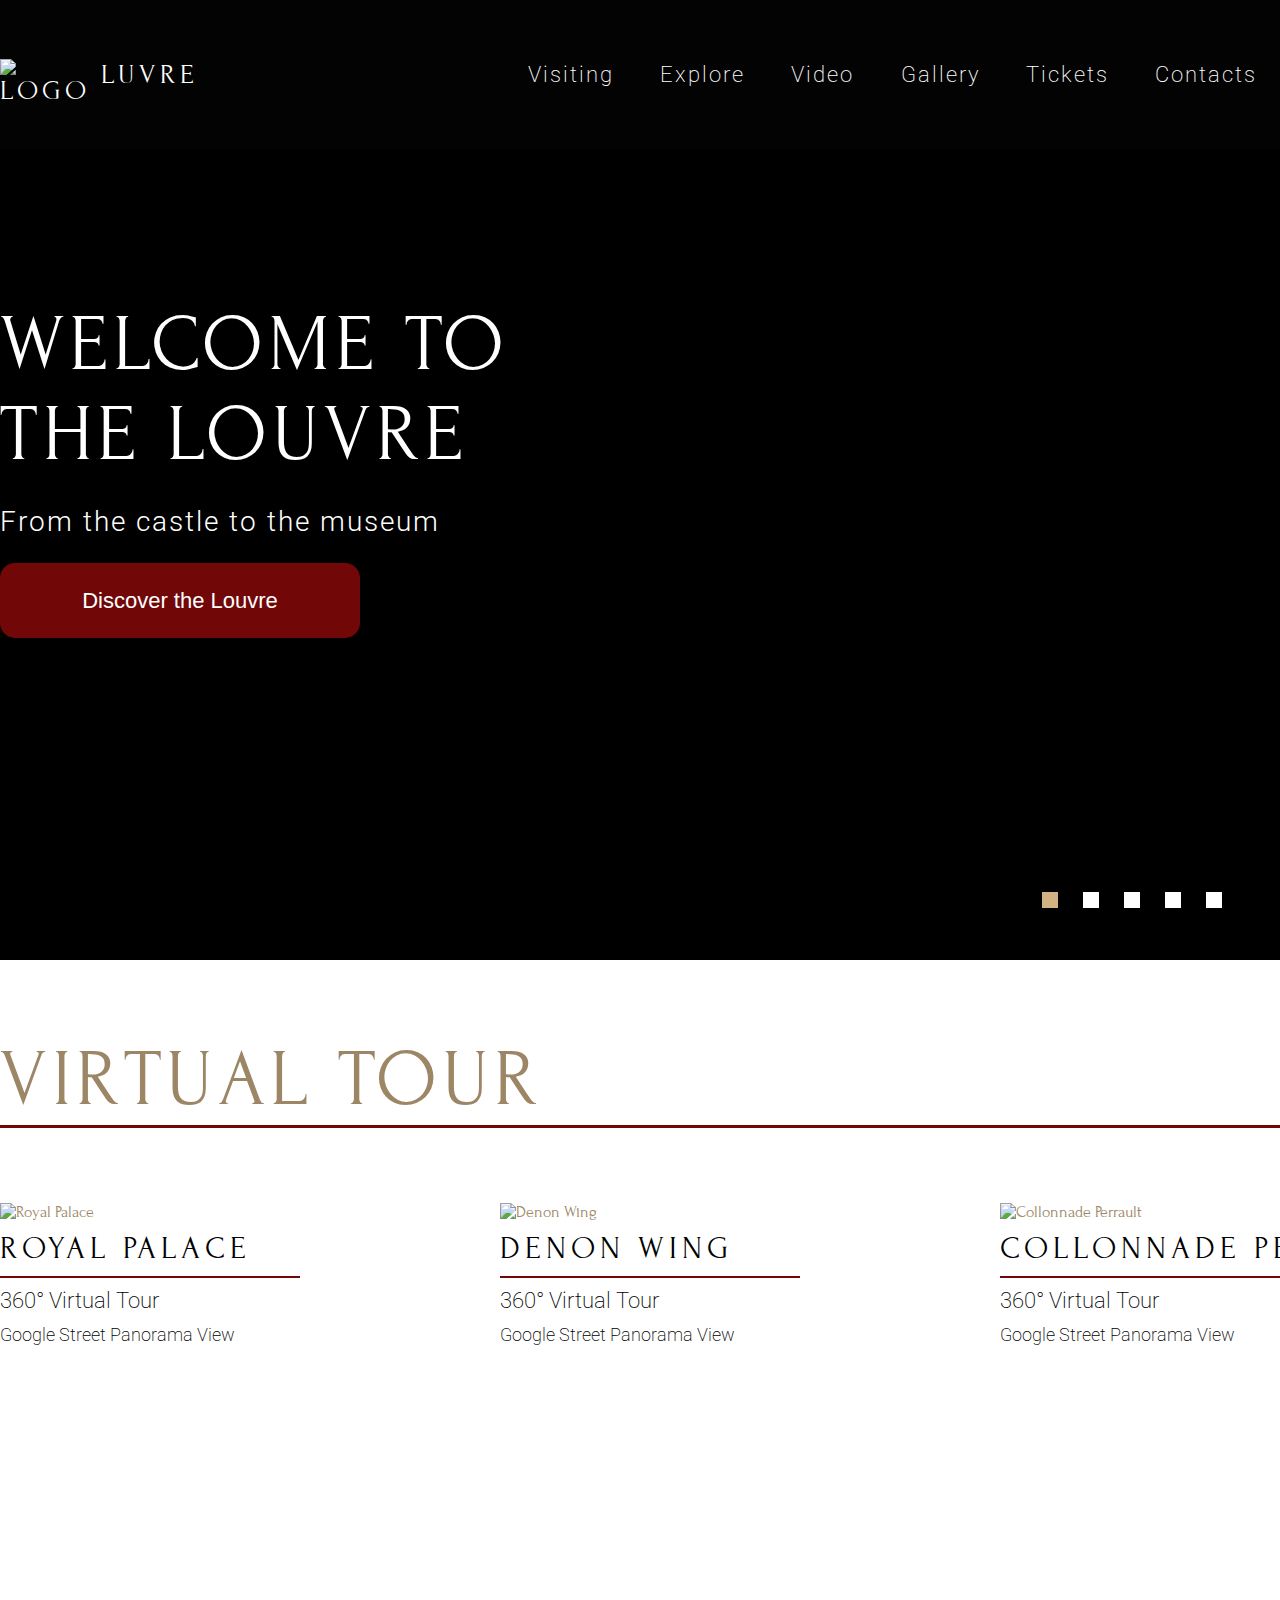
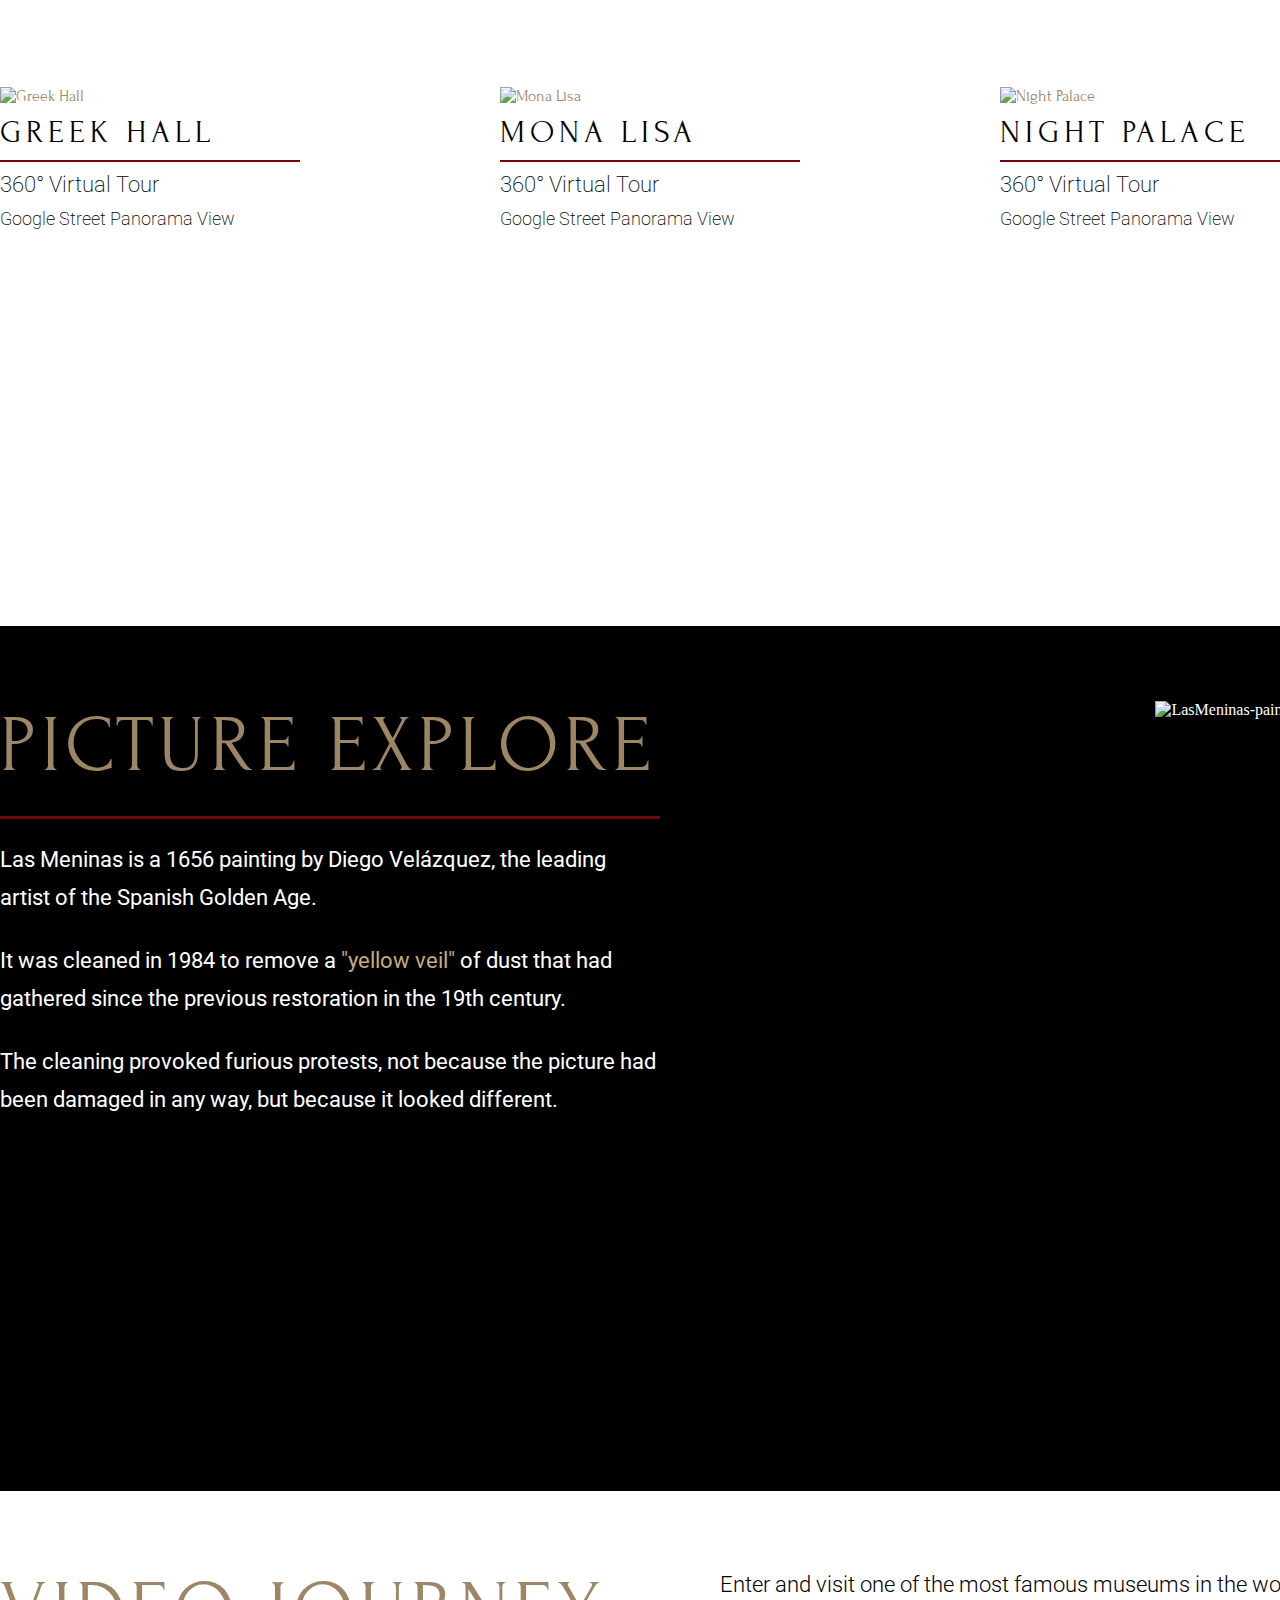
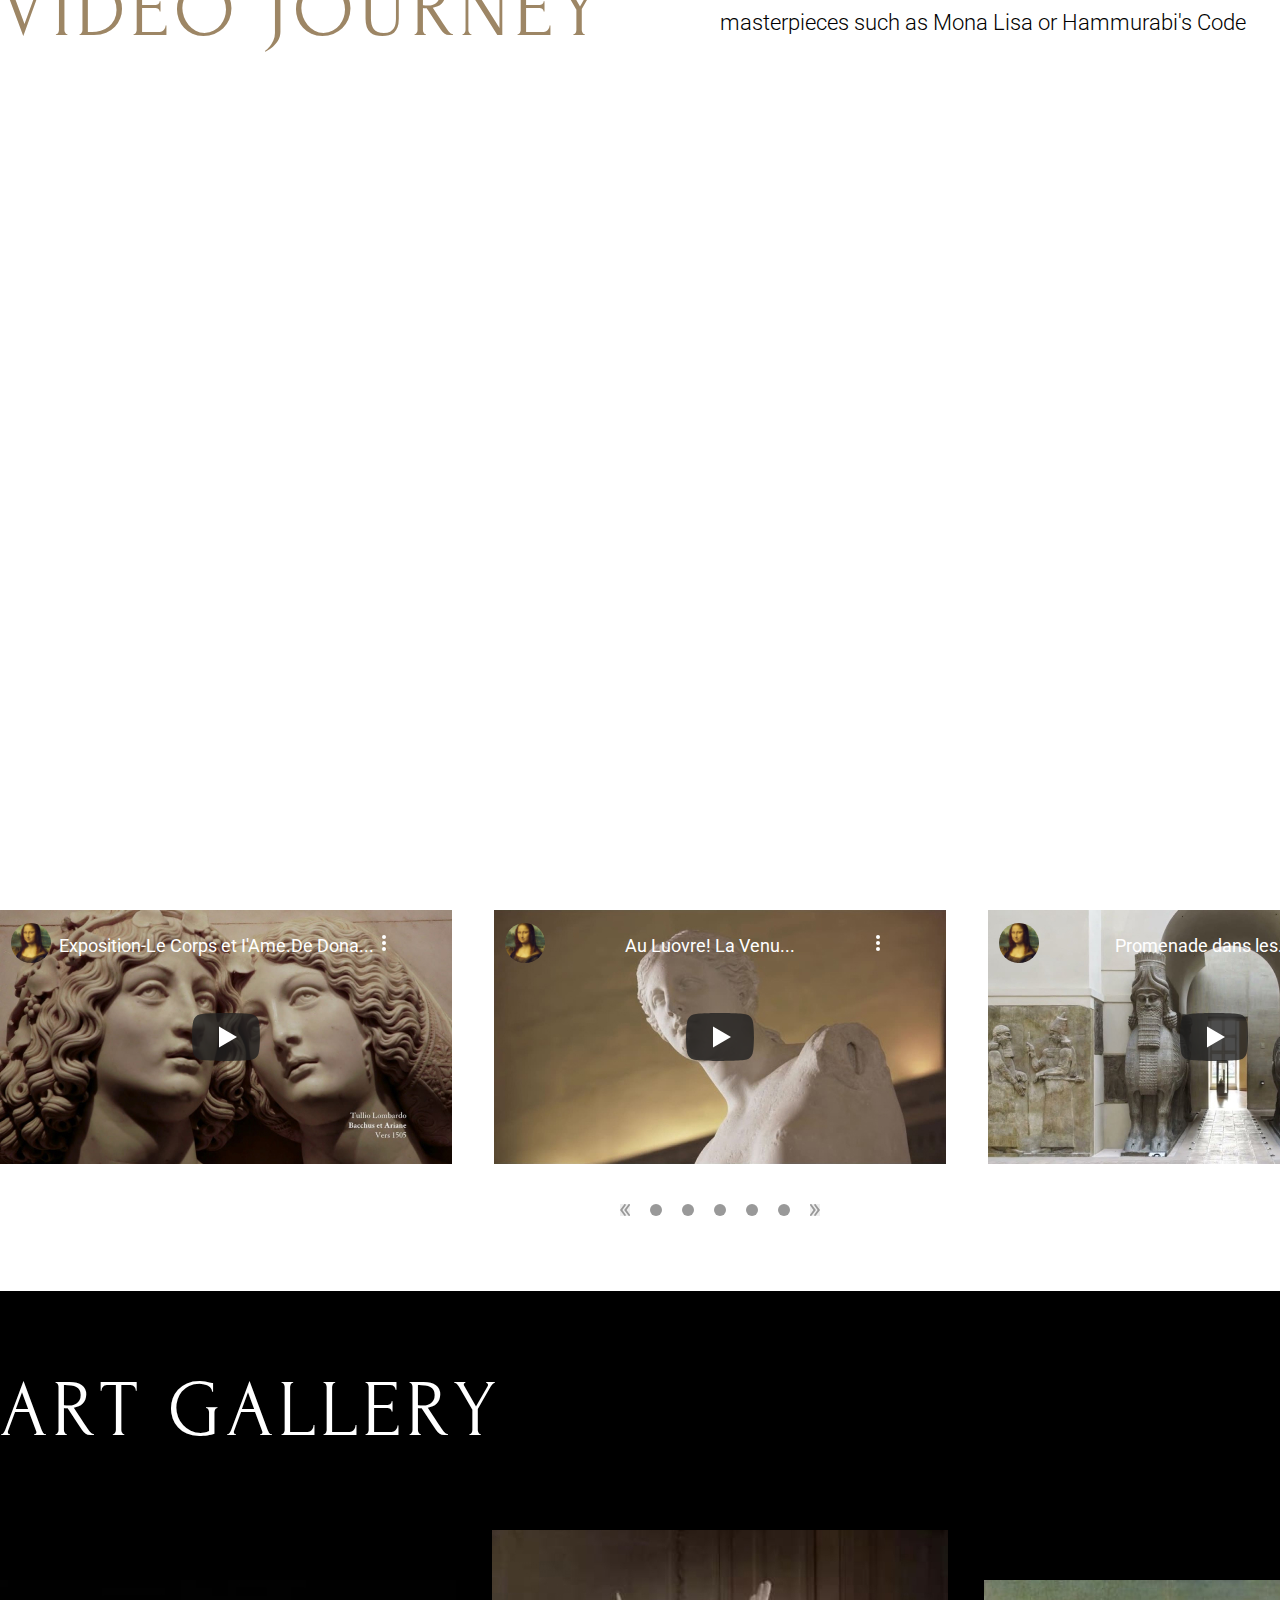
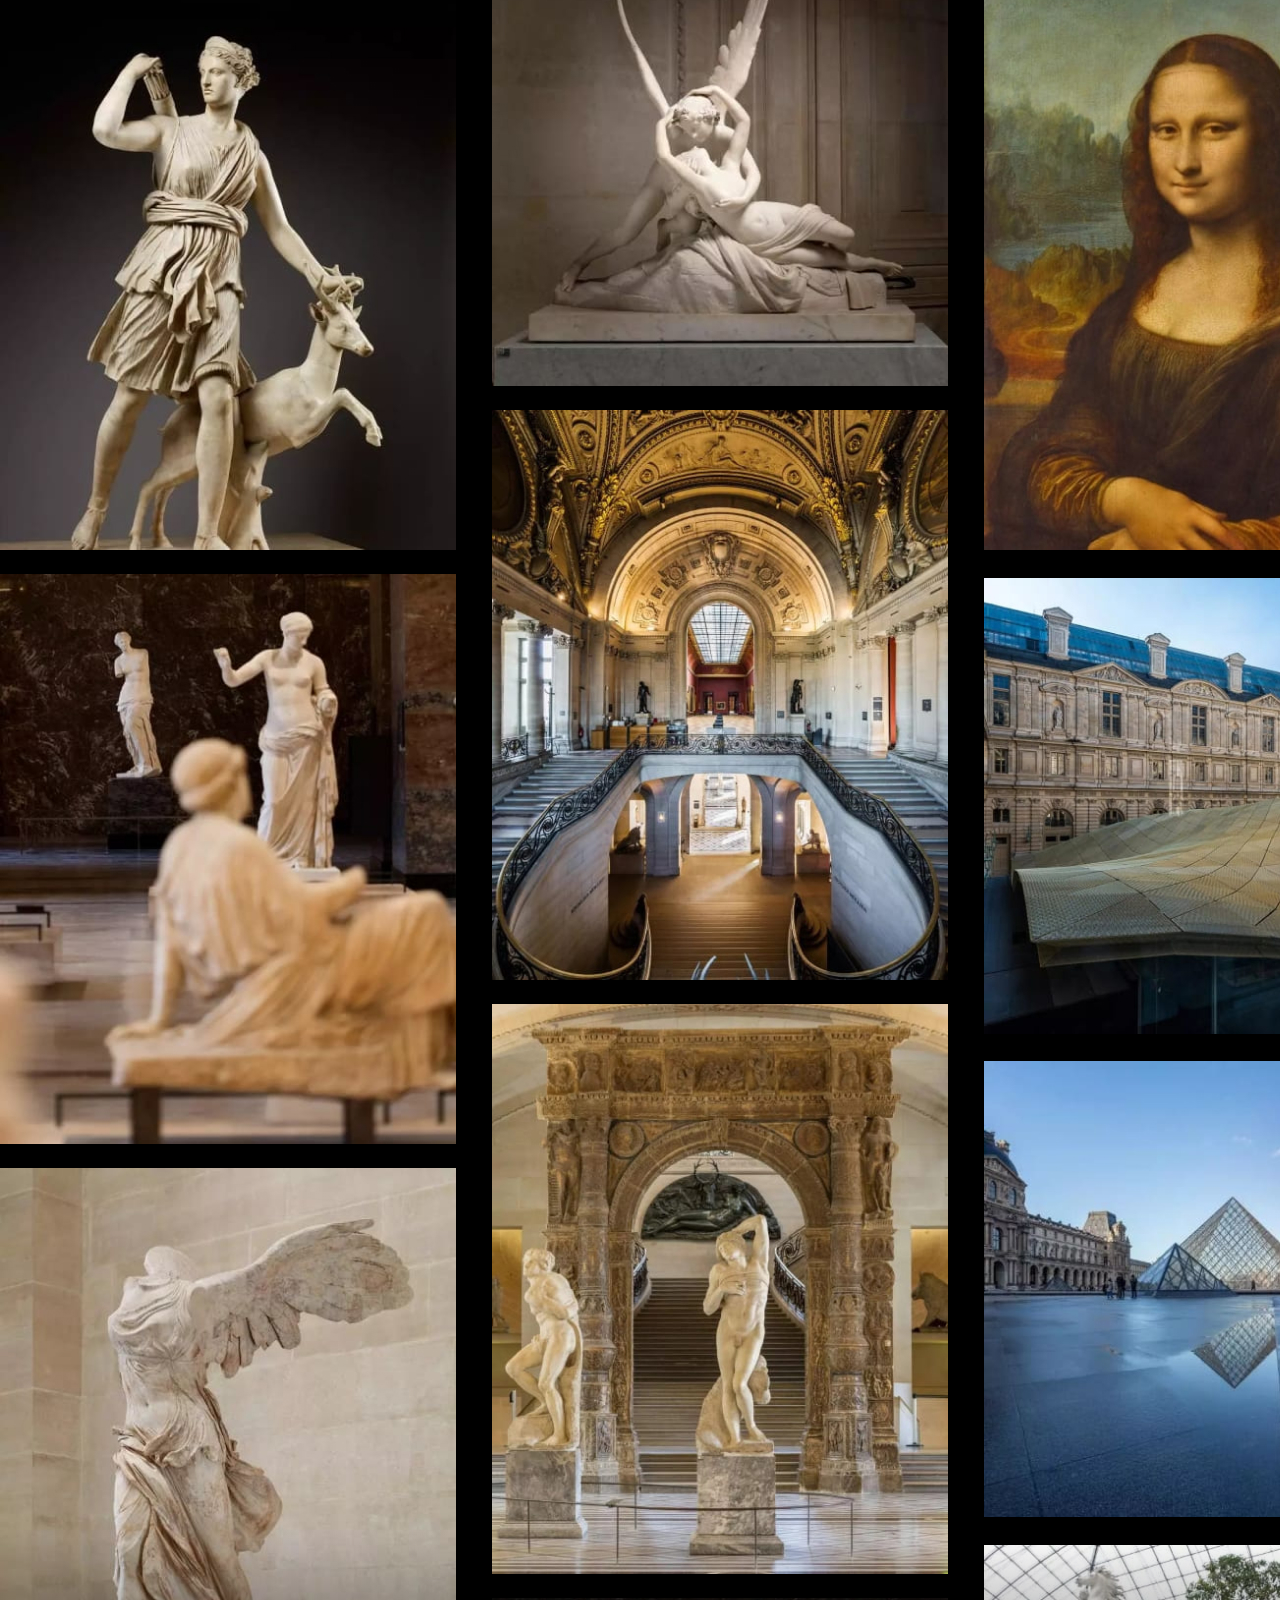
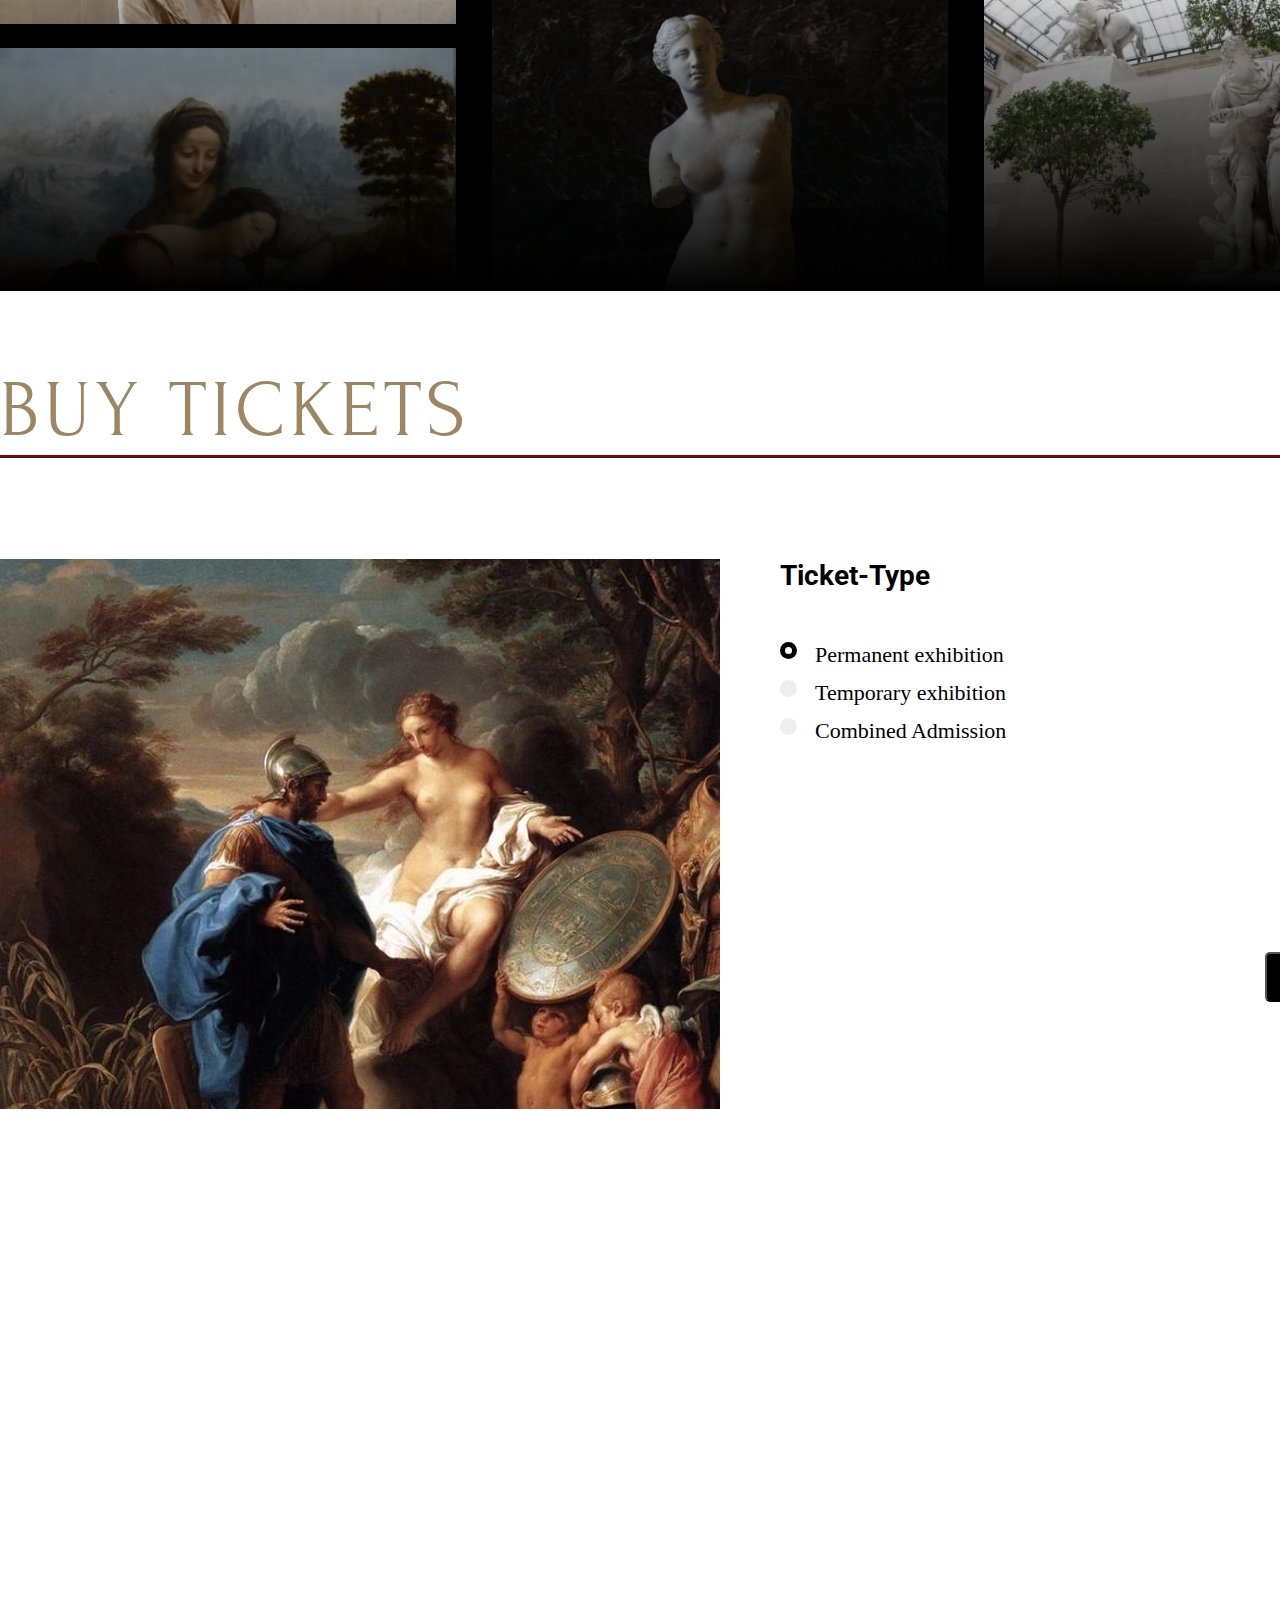
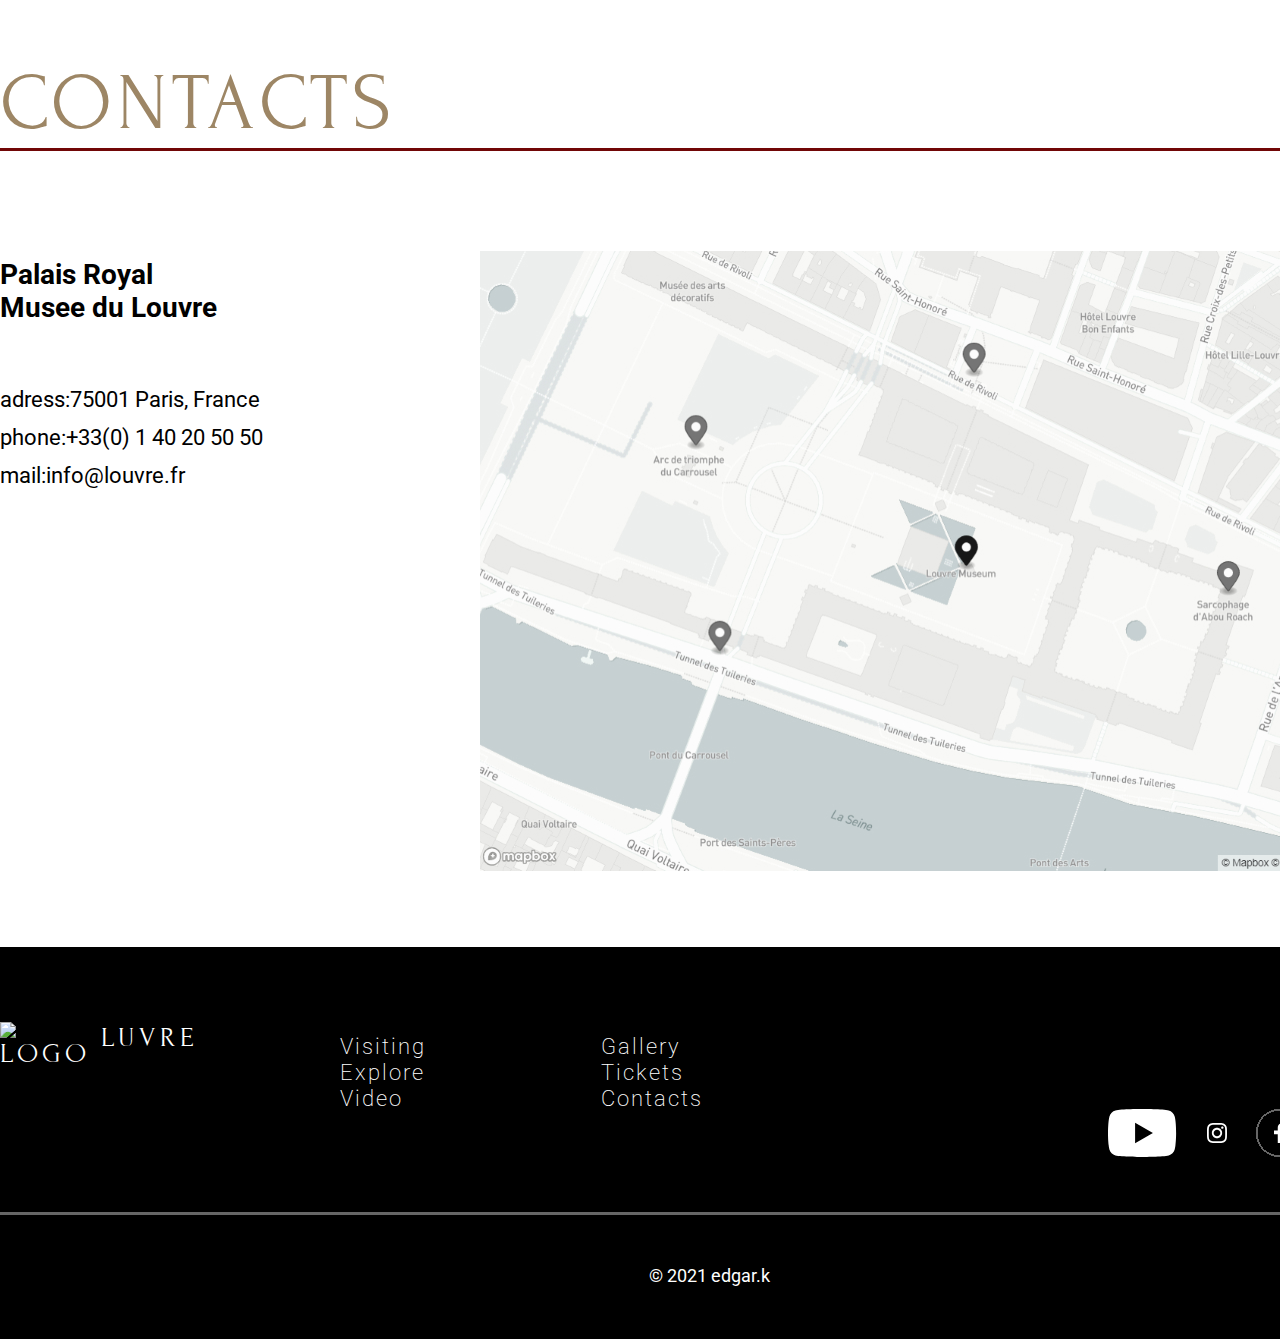
==== commit 49a29a8a: "refactor: apply prettier" ====
--- a/index.html
+++ b/index.html
@@ -166,7 +166,7 @@
                         <div class="video-journey section-title-forum ">video journey</div>
                         <div class="content roboto hide">Enter and visit one of the most famous museums in the world and
                             enjoy masterpieces such as Mona Lisa or Hammurabi's Code</div>
-                        <div >
+                        <div>
                             <!-- <video src="#" poster="/assets/img/VideoLouvreMain.jpg"></video> -->
                             <!-- <video src="https://www.youtube.com/watch?v=zp1BXPX8jcU" poster="/assets/img/VideoLouvreMain.jpg" controls></video>
                             <a target="_blank" href="https://www.youtube.com/watch?v=zp1BXPX8jcU">
@@ -268,8 +268,8 @@
             <div class="section-title-forum text3 gold">buy tickets</div>
             <div class="line"></div>
             <img class="picture-position" src="/assets/img/buyTickets/Rectangle.jpg">
-            <div class="ticket-type ">
-                <div class="roboto text4">Ticket-Type</div>
+            <div class="ticket-type hide">
+                <div class="roboto text4 ">Ticket-Type</div>
                 <label class="point">Permanent exhibition
                     <input class="clear" type="radio" checked="checked" name="radio">
                     <span class="checkmark"></span>
@@ -284,7 +284,7 @@
                 </label>
             </div>
             <div class="number-of-tickets">
-                <div class="roboto text4"> Amount </div>
+                <div class="roboto text4 "> Amount </div>
                 <div class="box">
                     <p class="text5">Basic 18+</p>
                     <div class="number-tickets roboto">
--- a/index.css
+++ b/index.css
@@ -19,11 +19,9 @@
   width: var(--width1);
   margin: 0 auto;
 }
-
 .container {
   margin: 0 auto;
   width: var(--width2);
-  /* outline: 1px solid violet; */
 }
 .section-title-forum {
   font-family: "Forum", cursive;
@@ -37,9 +35,6 @@
   padding-top: var(--padding-top1);
   padding-bottom: var(--padding-bottom1);
 }
-/* .gold{
-    color: #9D8665;
-} */
 .dark {
   background-color: black;
   color: white;
@@ -94,11 +89,9 @@
   position: relative;
 }
 .picture {
-  /* position: absolute; */
   background-image: url("/assets/img/mona.svg");
   background-size: var(--background-size1);
   background-color: black;
-  /* height: var(--heightPicture); */
   background-repeat: no-repeat;
   background-position: calc(100%) 0;
 }
@@ -123,7 +116,6 @@
   color: white;
   font-family: "Roboto", sans-serif;
 }
-
 .discover {
   background-color: #710707;
   width: 360px;
@@ -180,7 +172,6 @@
 .cursor-right {
   transform: rotate(180deg);
 }
-
 /*  start section Virtual Tour */
 .virtualTour {
   height: var(--height4);
@@ -205,7 +196,6 @@
   text-transform: uppercase;
   color: var(--gold);
 }
-
 .line {
   margin-bottom: var(--margin-bottom1);
   height: 3px;
@@ -263,7 +253,6 @@
   height: var(--height6);
   width: 100%;
   display: flex;
-  /* outline: violet solid; */
   justify-content: space-between;
   flex-wrap: var(--flex-wrap1);
 }
@@ -291,7 +280,6 @@
   line-height: 38px;
   margin: 50px 0px;
 }
-
 .border {
   margin: 25px 0px;
 }
@@ -403,7 +391,6 @@
   transition: background 450ms ease-in;
   -webkit-appearance: none;
 }
-
 .volume-level::-webkit-slider-thumb {
   width: 20px;
   height: 20px;
@@ -456,8 +443,8 @@
 }
 .yotubeIcon {
   position: absolute;
-  bottom: 103px;
-  left: 192px;
+  bottom: var(--bottom2);
+  left: var(--left1);
   height: 48px;
   width: 68px;
 }
@@ -494,7 +481,7 @@
 }
 /* start section Art Gallery */
 .art-gallery {
-  height:var(--height11);
+  height: var(--height11);
 }
 .grid {
   position: relative;
@@ -520,19 +507,20 @@
   position: absolute;
   width: var(--width2);
   height: var(--height12);
-  top: var(--top1);
+  top: var(--top2);
   background: linear-gradient(180deg, rgba(0, 0, 0, 0) 0%, #000000 100%);
 }
 /* start section buy tickets */
 .buy-tickets {
   position: relative;
-  height: 743px;
-}
-
+  height: var(--height13);
+}
 .picture-position {
   position: absolute;
   left: 0px;
-  bottom: 75px;
+  bottom: var(--bottom1);
+  width: var(--width8);
+  height: var(--height14);
 }
 .ticket-type {
   position: absolute;
@@ -549,6 +537,8 @@
 .text4 {
   font-size: var(--font4);
   font-weight: bold;
+  padding-bottom: 50px;
+  width: var(--width10);
 }
 .point {
   display: block;
@@ -559,7 +549,6 @@
   font-size: var(--font3);
   user-select: none;
 }
-
 /* Hide the browser's default radio button */
 .clear {
   position: absolute;
@@ -575,29 +564,24 @@
   background-color: #eee;
   border-radius: 50%;
 }
-
 /* On mouse-over, add a grey background color */
 .point:hover input ~ .checkmark {
   background-color: rgba(209, 205, 205, 0.705);
 }
-
 /* When the radio button is checked, add a blue background */
 .point input:checked ~ .checkmark {
   background-color: black;
 }
-
 /* Create the indicator (the dot/circle - hidden when not checked) */
 .checkmark:after {
   content: "";
   position: absolute;
   display: none;
 }
-
 /* Show the indicator (dot/circle) when checked */
 .point input:checked ~ .checkmark:after {
   display: block;
 }
-
 /* Style the indicator (dot/circle) */
 .point .checkmark:after {
   top: 5px;
@@ -610,17 +594,15 @@
 .number-of-tickets {
   position: absolute;
   right: 0px;
-  top: 267px;
+  top: var(--top3);
   height: 341px;
   width: 150px;
   display: flex;
   flex-direction: column;
   justify-content: space-between;
 }
-
 .number {
   all: unset;
-  /* width: 3em; */
   text-align: center;
 }
 .number-tickets {
@@ -664,7 +646,7 @@
   width: 175px;
   position: absolute;
   right: 0px;
-  bottom: 182px;
+  bottom: var(--bottom3);
 }
 /* parallax */
 .parallax {
@@ -695,6 +677,8 @@
   position: absolute;
   top: 267px;
   right: 0px;
+  width: var(--width9);
+  height: var(--height15);
 }
 /* start section contacts */
 footer {
@@ -706,7 +690,7 @@
 }
 .logo2 {
   position: absolute;
-  top: 75px;
+  top: var(--top4);
   left: 0px;
 }
 .group1 .group2 {
@@ -715,11 +699,10 @@
   justify-content: flex-start;
   text-decoration: none;
 }
-
 .navi {
   position: absolute;
-  top: 87px;
-  left: 340px;
+  top: var(--top5);
+  left: var(--left2);
 
   display: flex;
   justify-content: space-between;
@@ -732,7 +715,7 @@
   height: 48px;
   width: 340px;
   position: absolute;
-  top: 162px;
+  top: var(--top6);
   right: 0px;
 }
 nav li {
@@ -740,10 +723,9 @@
 }
 .line3 {
   position: absolute;
-  top: 265px;
-  left: -240px;
+  top: var(--top7);
   height: 3px;
-  width: 1920px;
+  width: var(--width11);
   background: #666666;
 }
 .year {
@@ -779,11 +761,9 @@
 .toggle.line11 {
   transform: rotate(-45deg) translate(-5px, 6px);
 }
-
 .toggle.line22 {
   opacity: 0;
 }
-
 .toggle.line33 {
   transform: rotate(45deg) translate(5px, -6px);
 }
@@ -834,20 +814,38 @@
   --centerPicture: 0;
   --width5: 660px;
   --height6: 715px;
-  /* videoLouvreMain */
-  --width6:1440px;
-  --height7:735px;
-  --height8:1246px;
-  --height9:90px;
-  --height10:254px;
-  --width7:452px;
+  /* videoJourney */
+  --width6: 1440px;
+  --height7: 735px;
+  --height8: 1246px;
+  --height9: 90px;
+  --height10: 254px;
+  --width7: 452px;
+  --bottom2: 103px;
+  --left1: 192px;
   /* art gallery */
-  --height11:2200px;
-  --height12:360px;
-  --top1:1675px;
-  
-}
-
+  --height11: 2200px;
+  --height12: 360px;
+  --top2: 1675px;
+  /* buy tickets */
+  --height13: 743px;
+  --bottom1: 75px;
+  --width8: 720px;
+  --height14: 550px;
+  --bottom3: 182px;
+  --top3: 267px;
+  /* contacts */
+  --width9: 960px;
+  --height15: 620px;
+  --width10: 227px;
+  /* footer */
+  --top4: 75px;
+  --top5: 87px;
+  --left2: 340px;
+  --top6: 162px;
+  --top7: 265px;
+  --width11: 1440px;
+}
 @media (max-width: 1024px) {
   :root {
     --height1: 130px;
@@ -880,20 +878,38 @@
     --centerPicture: 0 auto;
     --width5: 984px;
     --height6: 1029px;
-    /* videoLouvreMain */
-  --width6:984px;
-  --height7:504px;
-  --height8:881px;
-  --height9:75px;
-  --height10:170px;
-  --width7:300px;
-  /* art gallery */
-  --height11:1575px;
-  --height12:174px;
-  --top1:1250px;
-  
+    /* videoJourney */
+    --width6: 984px;
+    --height7: 504px;
+    --height8: 881px;
+    --height9: 75px;
+    --height10: 170px;
+    --width7: 300px;
+    --bottom2: 65px;
+    --left1: 115px;
+    /* art gallery */
+    --height11: 1575px;
+    --height12: 174px;
+    --top2: 1250px;
+    /* buy tickets */
+    --height13: 598px;
+    --bottom1: 100px;
+    --width8: 700px;
+    --height14: 440px;
+    --bottom3: 100px;
+    --top3: 170px;
+    /* contacts */
+    --width9: 694px;
+    --height15: 545px;
+    --width10: 208px;
+    /* footer */
+    --top4: 60px;
+    --top5: 65px;
+    --left2: 239px;
+    --top6: 80px;
+    --top7: 243px;
+    --width11: 984px;
   }
-
   .hamburger {
     display: block;
     cursor: pointer;
@@ -905,4 +921,3 @@
     width: 304px;
   }
 }
-
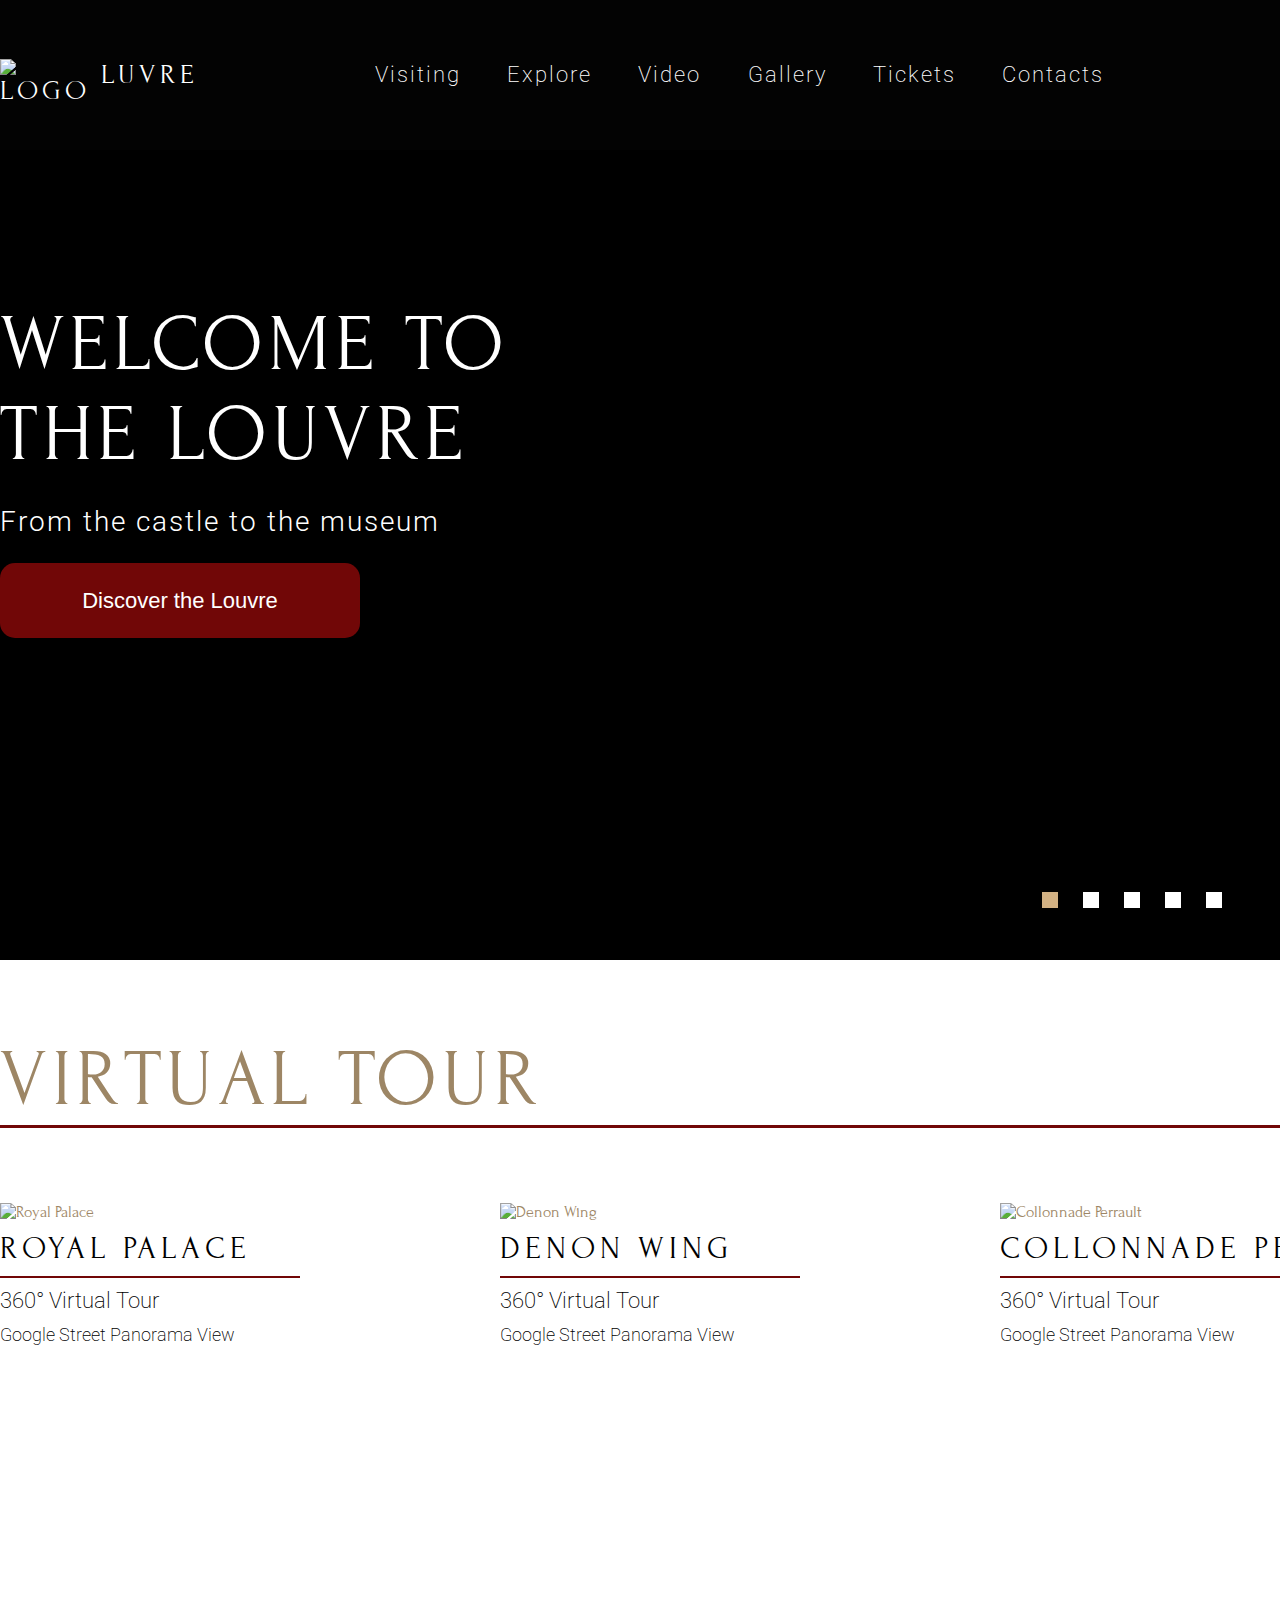
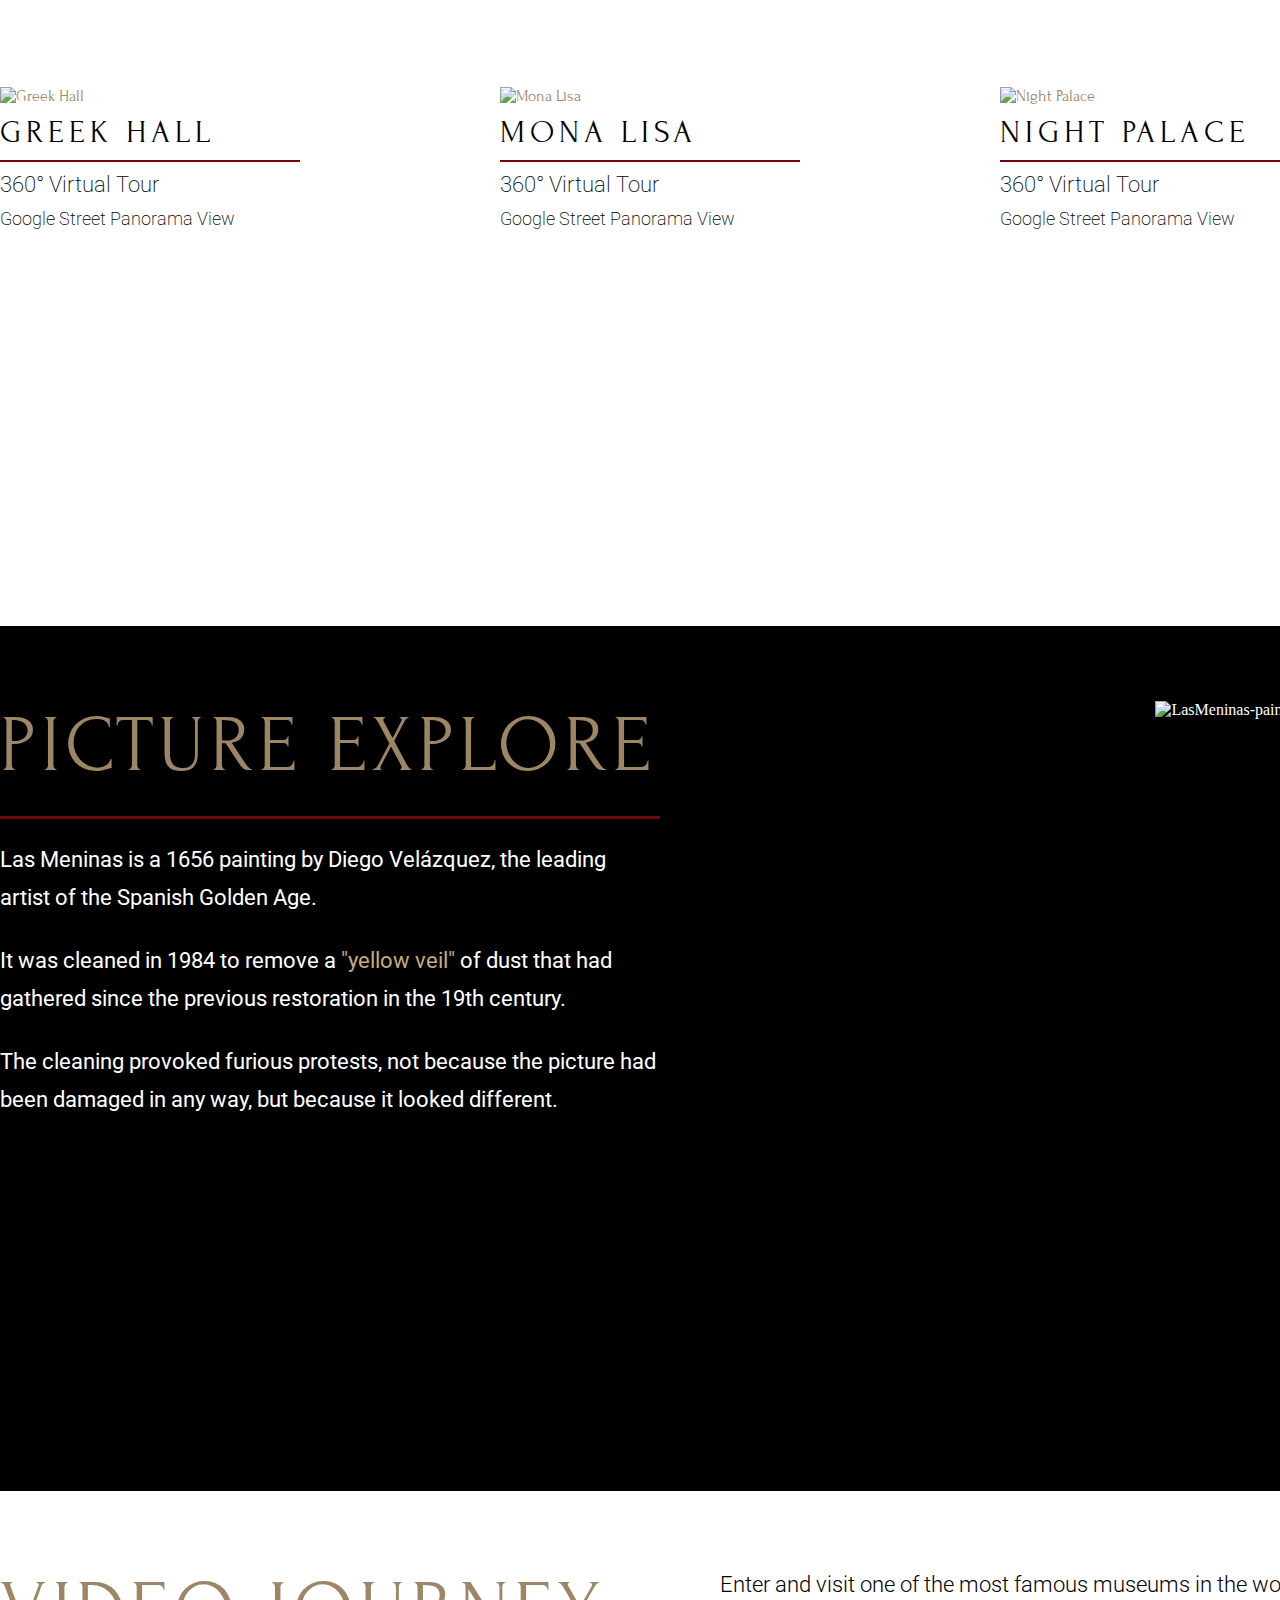
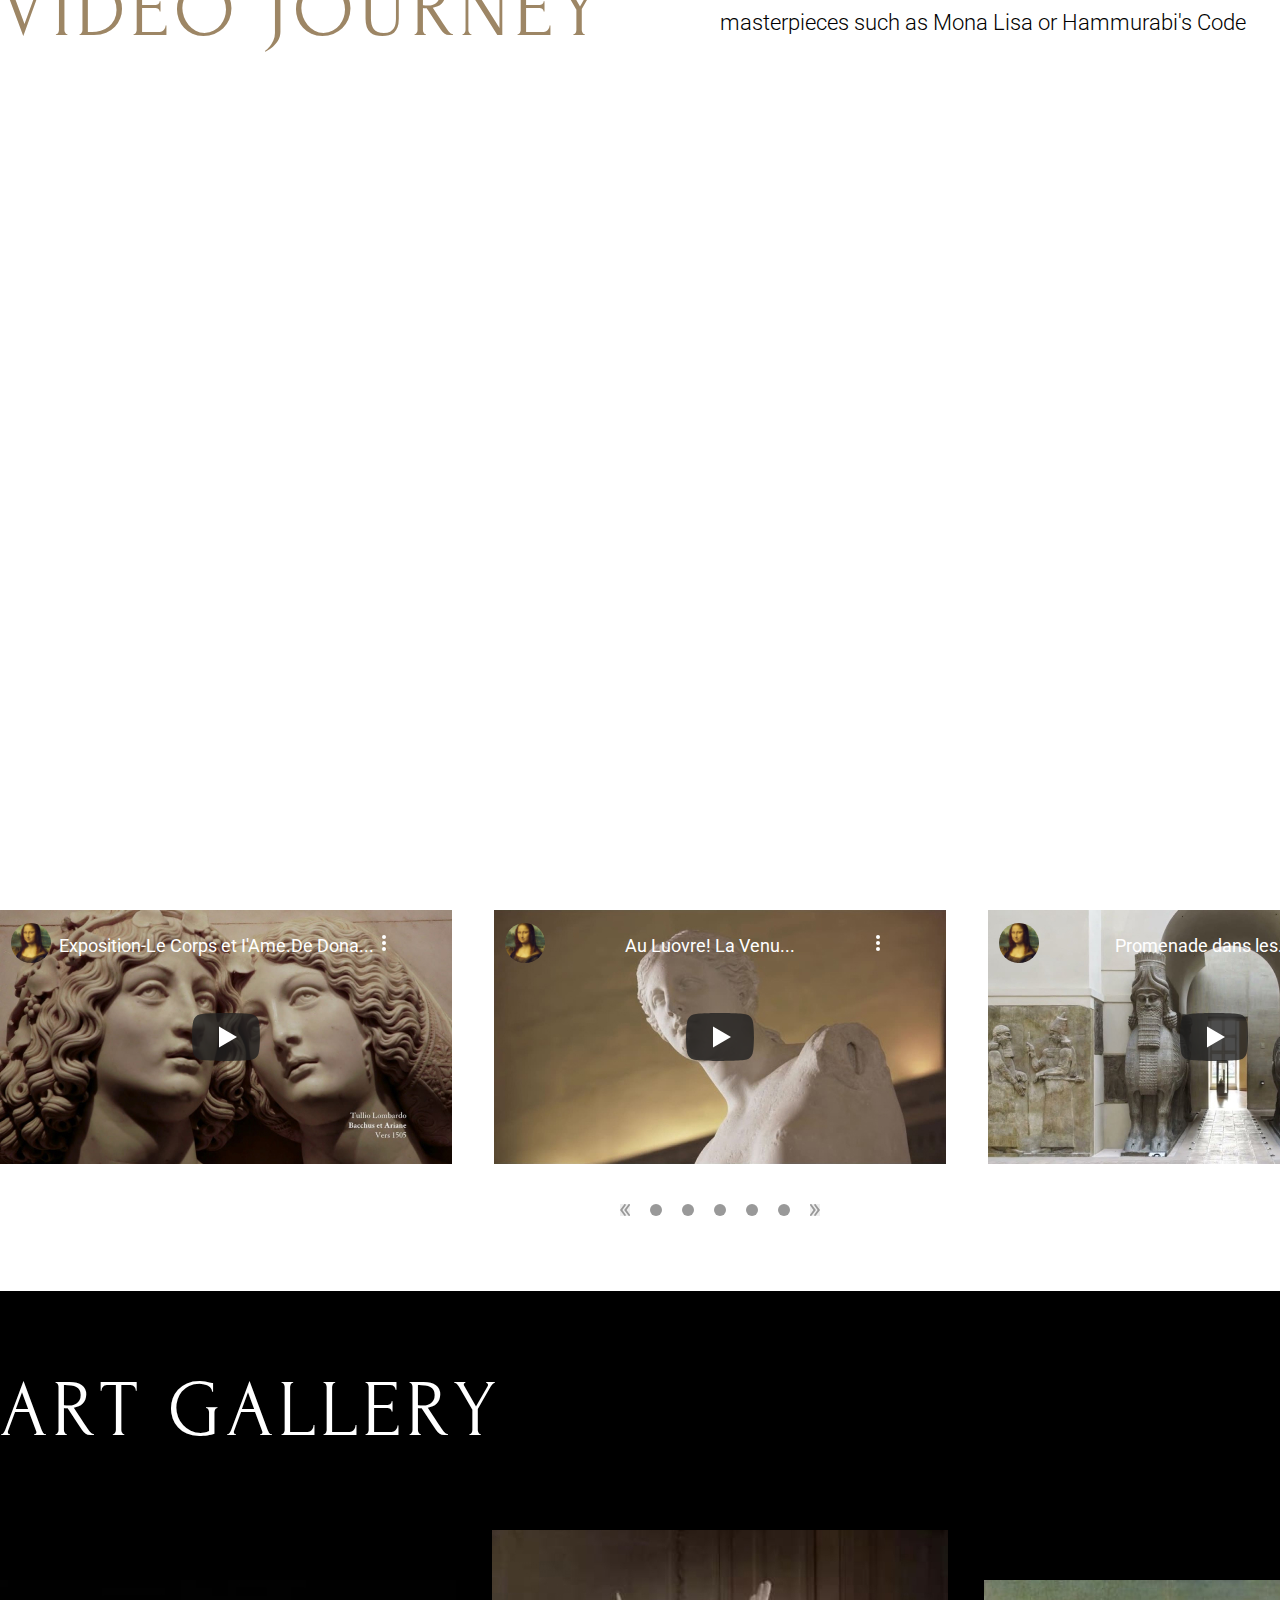
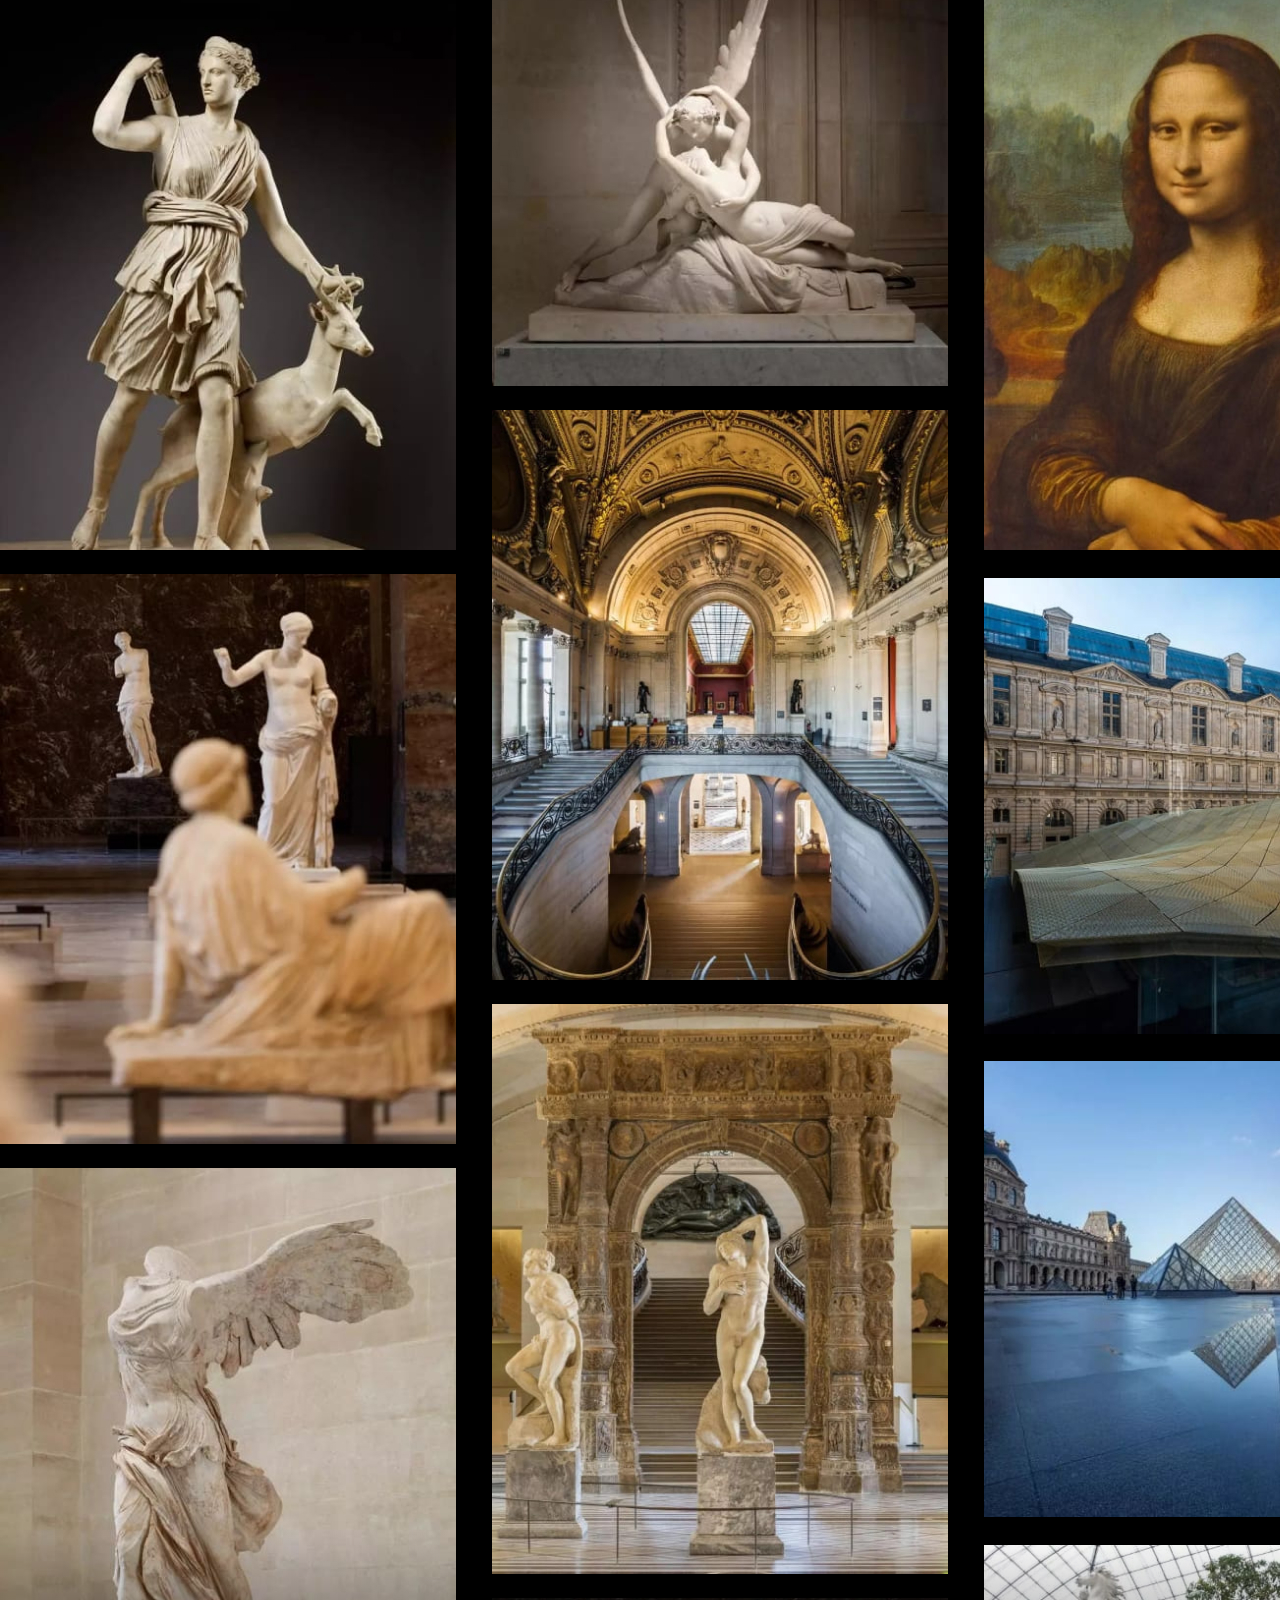
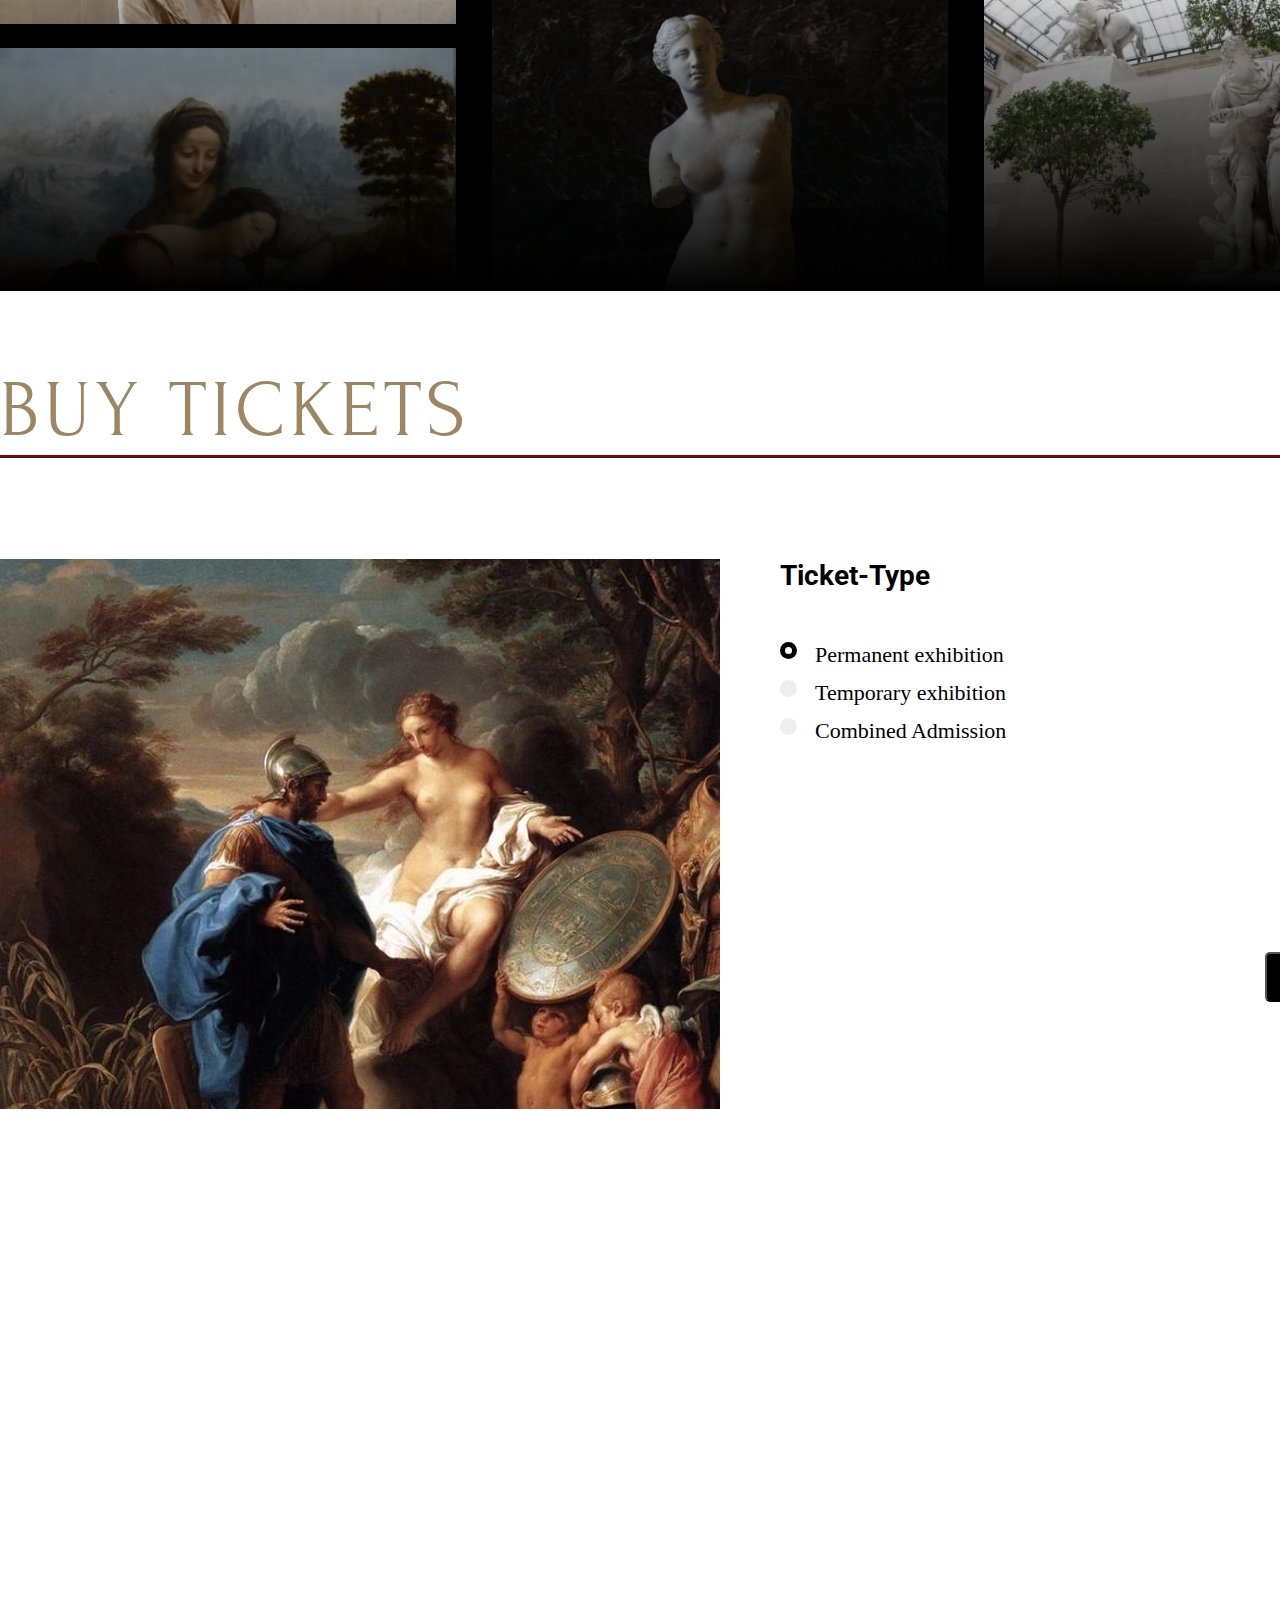
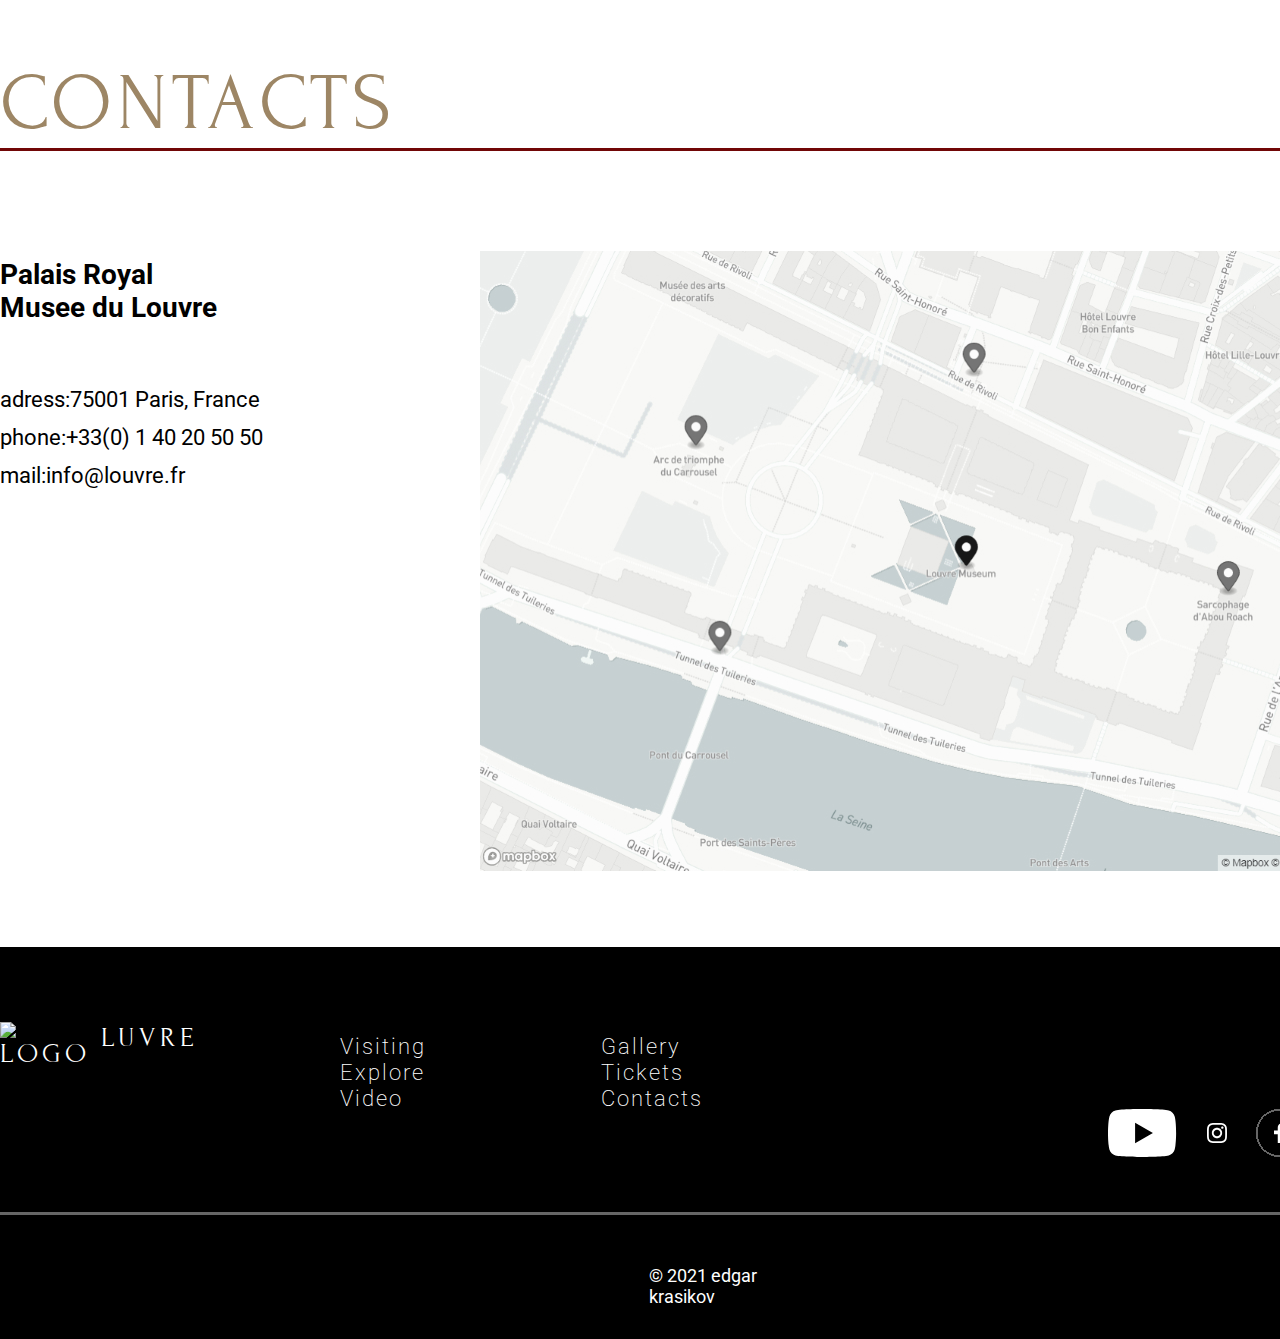
==== commit e281c9b2: "fix: change size photo Mono" ====
--- a/index.html
+++ b/index.html
@@ -3,7 +3,7 @@
 
 <head>
     <link rel="stylesheet" href="index.css">
-    <link rel="icon" href="/assets/favicon.ico">
+    <link rel="icon" href="./assets/favicon.ico">
     <meta charset="UTF-8">
     <meta name="viewport" content="width=device-width, initial-scale=1.0">
     <link rel="preconnect" href="https://fonts.googleapis.com">
@@ -20,11 +20,11 @@
         <div class="container">
             <div class="header-container">
                 <div class="logo section-title-forum">
-                    <div><img src="assets/img/Vector.svg" alt="logo"></div>
+                    <div><img src="./assets/img/Vector.svg" alt="logo"></div>
                     <div>Luvre</div>
                 </div>
                 <nav>
-                    <ul class="nav-list">
+                    <ul class="links">
                         <li><a href="#Visiting">Visiting</a></li>
                         <li><a href="#Explore">Explore</a></li>
                         <li><a href="#Video">Video</a></li>
@@ -49,7 +49,7 @@
                     <div class="welcomeLuvre">
                         <p class="text section-title-forum"> Welcome to the Louvre</p>
                         <h3 class="text2"> From the castle to the museum </h3>
-                        <form action="/museum/tours/tour1.html">
+                        <form action="./museum/tours/tour1.html">
                             <button class="discover">Discover the Louvre</button>
                         </form>
                     </div>
@@ -69,8 +69,8 @@
                             <p class="cube cube-2"></p>
                         </div>
                         <div class="cursors">
-                            <img class="cursor-left" src="/assets/svg/←.svg">
-                            <img class="cursor-right" src="/assets/svg/←.svg">
+                            <img class="cursor-left" src="./assets/svg/←.svg">
+                            <img class="cursor-right" src="./assets/svg/←.svg">
                         </div>
 
                     </div>
@@ -86,7 +86,7 @@
                     <div class="line"></div>
                     <div class="table">
                         <div class="tour-card">
-                            <img src="/assets/img/royal palace.svg" alt="Royal Palace" width="100%">
+                            <img src="./assets/img/royal palace.svg" alt="Royal Palace" width="100%">
                             <p class="section-title-forum text-card">Royal Palace</p>
                             <div class="line2"></div>
                             <a href="https://www.google.com/maps/@48.8606882,2.3356791,3a,90y,328.36h,87.55t/data=!3m7!1e1!3m5!1sAF1QipMZ9YgnArbwEIbTDANeSQYFu9gNqpW_2Sv8FBvY!2e10!3e12!7i4352!8i1815"
@@ -94,7 +94,7 @@
                             <div class="google roboto">Google Street Panorama View</div>
                         </div>
                         <div class="tour-card">
-                            <img src="/assets/img/Denon Wing.svg" alt="Denon Wing" width="100%">
+                            <img src="./assets/img/Denon Wing.svg" alt="Denon Wing" width="100%">
                             <p class="section-title-forum text-card">Denon Wing</p>
                             <div class="line2"></div>
                             <a href="https://www.google.com/maps/@48.8563254,2.3352706,3a,75y,90t/data=!3m7!1e1!3m5!1sAF1QipNRj_CwP4coDMYdCHj6qHeBeJpI2VxU5BUsOX4F!2e10!3e12!7i11000!8i5500"
@@ -102,7 +102,7 @@
                             <div class="google roboto">Google Street Panorama View</div>
                         </div>
                         <div class="tour-card">
-                            <img src="/assets/img/Collonnade Perrault.svg" alt="Collonnade Perrault" width="100%">
+                            <img src="./assets/img/Collonnade Perrault.svg" alt="Collonnade Perrault" width="100%">
                             <p class="section-title-forum text-card collonade">Collonnade Perrault</p>
                             <div class="line2"></div>
                             <a href="https://www.google.com/maps/@48.8601723,2.3395439,3a,88.4y,322.04h,84.25t/data=!3m7!1e1!3m5!1sAF1QipNMZGQuEA-pAUvIG_eP_2f3gWTKZEJ6XLVJ-Pgb!2e10!3e12!7i10240!8i5120"
@@ -110,7 +110,7 @@
                             <div class="google roboto">Google Street Panorama View</div>
                         </div>
                         <div class="tour-card">
-                            <img src="/assets/img/Greek Hall.svg" alt="Greek Hall" width="100%">
+                            <img src="./assets/img/Greek Hall.svg" alt="Greek Hall" width="100%">
                             <p class="section-title-forum text-card">Greek Hall</p>
                             <div class="line2"></div>
                             <a href="https://www.google.com/maps/@48.860183,2.3356156,3a,90y,177.69h,95.61t/data=!3m7!1e1!3m5!1sAF1QipP7uFZnTITRe-7AEVAgHAfqiCL-03gvBHcYWgF3!2e10!3e12!7i5472!8i2736"
@@ -118,7 +118,7 @@
                             <div class="google roboto">Google Street Panorama View</div>
                         </div>
                         <div class="tour-card">
-                            <img src="/assets/img/Mona Lisa.svg" alt="Mona Lisa" width="100%">
+                            <img src="./assets/img/Mona Lisa.svg" alt="Mona Lisa" width="100%">
                             <p class="section-title-forum text-card">Mona Lisa</p>
                             <div class="line2"></div>
                             <a href="https://www.google.com/maps/@48.8598788,2.3355157,3a,82.2y,7.53h,94t/data=!3m7!1e1!3m5!1sAF1QipO1wkUUbyzpPjj-OR0mR5etZJT-xl-40XK8rDQ3!2e10!3e12!7i10240!8i5120"
@@ -126,7 +126,7 @@
                             <div class="google roboto">Google Street Panorama View</div>
                         </div>
                         <div class="tour-card">
-                            <img src="/assets/img/Night Palace.svg" alt="Night Palace" width="100%">
+                            <img src="./assets/img/Night Palace.svg" alt="Night Palace" width="100%">
                             <p class="section-title-forum text-card">Night Palace</p>
                             <div class="line2"></div>
                             <a href="https://www.google.com/maps/@48.8563254,2.3352706,3a,90y,21.26h,79.91t/data=!3m7!1e1!3m5!1sAF1QipPpGAowYatVyk3MMGnZAaQkYm2EUk-Dlca06SS5!2e10!3e12!7i11304!8i5652"
@@ -152,9 +152,9 @@
                                 damaged in any way, but because it looked different.</div>
                         </div>
                     </div>
-                    <img class="centerPicture" src="/assets/img/LasMeninas.jpg"
-                        alt="LasMeninas-painting by Diego Velazquez">
-
+                    <div class="centerPicture">
+                    <img src="./assets/img/LasMeninas.jpg" alt="LasMeninas-painting by Diego Velazquez">
+                    </div>
                 </div>
             </div>
             </div>
@@ -184,39 +184,39 @@
 
                         <div class="small-video">
                             <div class="video-description container2">
-                                <div> <img src="/assets/svg/miniMona.svg" alt="mini Mona Lisa" width="40" height="40">
+                                <div> <img src="./assets/svg/miniMona.svg" alt="mini Mona Lisa" width="40" height="40">
                                 </div>
                                 <p class="video-description roboto">Exposition-Le Corps et I'Ame.De Dona...</p>
-                                <div> <img src="/assets/svg/miniMenu.svg" alt="min menu" height="16px" width="4px">
+                                <div> <img src="./assets/svg/miniMenu.svg" alt="min menu" height="16px" width="4px">
                                 </div>
                             </div>
                             <div class="yotubeIcon">
-                                <img src="/assets/svg/youtube icon.svg" alt="youtube icon" height="48px" width="68px">
+                                <img src="./assets/svg/youtube icon.svg" alt="youtube icon" height="48px" width="68px">
                             </div>
                         </div>
 
                         <div class="small-video2">
                             <div class="video-description container2">
-                                <div> <img src="/assets/svg/miniMona.svg" alt="mini Mona Lisa" width="40" height="40">
+                                <div> <img src="./assets/svg/miniMona.svg" alt="mini Mona Lisa" width="40" height="40">
                                 </div>
                                 <p class="video-description roboto">Au Luovre! La Venu...</p>
-                                <div> <img src="/assets/svg/miniMenu.svg" alt="min menu" height="16px" width="4px">
+                                <div> <img src="./assets/svg/miniMenu.svg" alt="min menu" height="16px" width="4px">
                                 </div>
                             </div>
                             <div class="yotubeIcon">
-                                <img src="/assets/svg/youtube icon.svg" alt="youtube icon" height="48px" width="68px">
+                                <img src="./assets/svg/youtube icon.svg" alt="youtube icon" height="48px" width="68px">
                             </div>
                         </div>
                         <div class="small-video3">
                             <div class="video-description container2">
-                                <div> <img src="/assets/svg/miniMona.svg" alt="mini Mona Lisa" width="40" height="40">
+                                <div> <img src="./assets/svg/miniMona.svg" alt="mini Mona Lisa" width="40" height="40">
                                 </div>
                                 <p class="video-description roboto">Promenade dans les...</p>
-                                <div> <img src="/assets/svg/miniMenu.svg" alt="min menu" height="16px" width="4px">
+                                <div> <img src="./assets/svg/miniMenu.svg" alt="min menu" height="16px" width="4px">
                                 </div>
                             </div>
                             <div class="yotubeIcon">
-                                <img src="/assets/svg/youtube icon.svg" alt="youtube icon" height="48px" width="68px">
+                                <img src="./assets/svg/youtube icon.svg" alt="youtube icon" height="48px" width="68px">
                             </div>
                         </div>
                     </div>
@@ -239,22 +239,22 @@
                 <div class="section-title-forum text frame-text"> art gallery </div>
                 <div class="grid">
                     <div class="grid2 position ">
-                        <img class="minimize" src="/assets/img/artGallery/galery2 1.jpg" alt="">
-                        <img class="minimize" src="/assets/img/artGallery/galery9 1.jpg" alt="">
-                        <img class="minimize" src="/assets/img/artGallery/galery4 1.jpg" alt="">
-                        <img class="minimize" src="/assets/img/artGallery/galery6 1.jpg" alt="">
+                        <img class="minimize" src="./assets/img/artGallery/galery2 1.jpg" alt="">
+                        <img class="minimize" src="./assets/img/artGallery/galery9 1.jpg" alt="">
+                        <img class="minimize" src="./assets/img/artGallery/galery4 1.jpg" alt="">
+                        <img class="minimize" src="./assets/img/artGallery/galery6 1.jpg" alt="">
                     </div>
                     <div class="grid2 position2">
-                        <img class="minimize" src="/assets/img/artGallery/galery1 1.jpg" alt="">
-                        <img class="minimize" src="/assets/img/artGallery/galery8 1.jpg" alt="">
-                        <img class="minimize" src="/assets/img/artGallery/galery3 1.jpg" alt="">
-                        <img class="minimize" src="/assets/img/artGallery/galery5 1.jpg" alt="">
+                        <img class="minimize" src="./assets/img/artGallery/galery1 1.jpg" alt="">
+                        <img class="minimize" src="./assets/img/artGallery/galery8 1.jpg" alt="">
+                        <img class="minimize" src="./assets/img/artGallery/galery3 1.jpg" alt="">
+                        <img class="minimize" src="./assets/img/artGallery/galery5 1.jpg" alt="">
                     </div>
                     <div class="grid2 position">
-                        <img class="minimize" src="/assets/img/artGallery/galery7 1.jpg" alt="">
-                        <img class="minimize" src="/assets/img/artGallery/galery10 1.jpg" alt="">
-                        <img class="minimize" src="/assets/img/artGallery/galery15 1.jpg" alt="">
-                        <img class="minimize" src="/assets/img/artGallery/galery12 1.jpg" alt="">
+                        <img class="minimize" src="./assets/img/artGallery/galery7 1.jpg" alt="">
+                        <img class="minimize" src="./assets/img/artGallery/galery10 1.jpg" alt="">
+                        <img class="minimize" src="./assets/img/artGallery/galery15 1.jpg" alt="">
+                        <img class="minimize" src="./assets/img/artGallery/galery12 1.jpg" alt="">
                     </div>
                     <div class=" gradient"></div>
 
@@ -267,7 +267,7 @@
         <section class="buy-tickets container section" id="Tickets">
             <div class="section-title-forum text3 gold">buy tickets</div>
             <div class="line"></div>
-            <img class="picture-position" src="/assets/img/buyTickets/Rectangle.jpg">
+            <img class="picture-position" src="./assets/img/buyTickets/Rectangle.jpg">
             <div class="ticket-type hide">
                 <div class="roboto text4 ">Ticket-Type</div>
                 <label class="point">Permanent exhibition
@@ -321,13 +321,13 @@
                 <div class="text5 roboto">phone:+33(0) 1 40 20 50 50</div>
                 <div class="text5 roboto">mail:info@louvre.fr</div>
             </div>
-            <img class="map" src="/assets/img/contacts/map.jpg" alt="map">
+            <img class="map" src="./assets/img/contacts/map.jpg" alt="map">
         </section>
     </main>
     <footer class="dark">
         <section class="container section1">
             <div class="logo2 section-title-forum">
-                <div><img src="/assets/img/Vector.svg" alt="logo"></div>
+                <div><img src="./assets/img/Vector.svg" alt="logo"></div>
                 <div>Luvre</div>
             </div>
             <div class="navi">
@@ -347,15 +347,15 @@
                 </nav>
             </div>
             <div class="social">
-                <img src="/assets/svg/footer/youtube.svg" alt="iconYotube">
-                <img src="/assets/svg/footer/Instagram.svg" alt="iconInstagram">
-                <img src="/assets/svg/footer/Facebook.svg" alt="iconFacebook">
-                <img src="/assets/svg/footer/Twitter.svg" alt="iconTwitter">
-                <img src="/assets/svg/footer/Pinterest.svg" alt="iconPinterest">
+                <img src="./assets/svg/footer/youtube.svg" alt="iconYotube">
+                <img src="./assets/svg/footer/Instagram.svg" alt="iconInstagram">
+                <img src="./assets/svg/footer/Facebook.svg" alt="iconFacebook">
+                <img src="./assets/svg/footer/Twitter.svg" alt="iconTwitter">
+                <img src="./assets/svg/footer/Pinterest.svg" alt="iconPinterest">
             </div>
             <div class="line3"></div>
             <div class="alignment">
-                <div class="year roboto">© 2021 edgar.k</div>
+                <div class="year roboto">© 2021 edgar krasikov</div>
             </div>
             </div>
         </section>
--- a/index.css
+++ b/index.css
@@ -58,7 +58,7 @@
   text-transform: uppercase;
   justify-content: space-between;
 }
-.nav-list {
+.links {
   display: flex;
   justify-content: space-around;
   list-style: none;
@@ -89,11 +89,12 @@
   position: relative;
 }
 .picture {
-  background-image: url("/assets/img/mona.svg");
+  background-image: url("./assets/img/mona.svg");
   background-size: var(--background-size1);
   background-color: black;
   background-repeat: no-repeat;
   background-position: calc(100%) 0;
+  height: var(--height16);
 }
 .welcomeLuvre {
   width: var(--width3);
@@ -286,6 +287,9 @@
 .marker {
   color: #caaa7d;
 }
+.centerPicture{
+  margin: var(--centerPicture);
+}
 /* start section video journey */
 .video {
   height: var(--height8);
@@ -320,7 +324,7 @@
   padding: 75px 0px 0px 0px;
 }
 .buttonPlay {
-  background: url(/assets/svg/buttonPlayMain.svg);
+  background: url(./assets/svg/buttonPlayMain.svg);
   background-repeat: no-repeat;
   height: 200px;
   width: 200px;
@@ -340,7 +344,7 @@
   background-color: black;
 }
 .button-play-mini {
-  background: url(/assets/svg/buttonPlayMini.svg);
+  background: url(./assets/svg/buttonPlayMini.svg);
   background-repeat: no-repeat;
   height: 31px;
   width: 26px;
@@ -370,7 +374,7 @@
   background: white;
 }
 .mute {
-  background: url(/assets/svg/mute.svg);
+  background: url(./assets/svg/mute.svg);
   background-repeat: no-repeat;
   height: 37px;
   width: 40px;
@@ -402,27 +406,27 @@
 .full-screen {
   height: 35px;
   width: 40px;
-  background: url(/assets/svg/fullScreen.svg);
+  background: url(./assets/svg/fullScreen.svg);
   background-repeat: no-repeat;
   border: none;
 }
 .small-video {
   position: relative;
-  background-image: url(/assets/img/exposition-Le\ Corps.jpg);
+  background-image: url(./assets/img/exposition-Le\ Corps.jpg);
   height: var(--height10);
   width: var(--width7);
   display: flex;
 }
 .small-video2 {
   position: relative;
-  background-image: url(/assets/img/Au\ Louvre.jpg);
+  background-image: url(./assets/img/Au\ Louvre.jpg);
   height: var(--height10);
   width: var(--width7);
   display: flex;
 }
 .small-video3 {
   position: relative;
-  background-image: url(/assets/img/promenade.jpg);
+  background-image: url(./assets/img/promenade.jpg);
   height: var(--height10);
   width: var(--width7);
   display: flex;
@@ -474,10 +478,10 @@
   border: none;
 }
 .video-next {
-  background-image: url("/assets/svg/left\ \(Stroke\).svg");
+  background-image: url("./assets/svg/left\ \(Stroke\).svg");
 }
 .video-prev {
-  background-image: url("/assets/svg/right\ \(Stroke\).svg");
+  background-image: url("./assets/svg/right\ \(Stroke\).svg");
 }
 /* start section Art Gallery */
 .art-gallery {
@@ -548,6 +552,9 @@
   cursor: pointer;
   font-size: var(--font3);
   user-select: none;
+}
+.hide{
+  display: var(--hide);
 }
 /* Hide the browser's default radio button */
 .clear {
@@ -652,7 +659,7 @@
 .parallax {
   width: 100%;
   height: 400px;
-  background-image: url("/assets/img/buyTickets/Computer_Wallpapers_Desktop_Backgrounds_Louvre_Museum_131593_KB.jpg");
+  background-image: url("./assets/img/buyTickets/Computer_Wallpapers_Desktop_Backgrounds_Louvre_Museum_131593_KB.jpg");
   background-size: cover;
   background-position: center;
   background-repeat: no-repeat;
@@ -738,41 +745,7 @@
   display: flex;
   justify-content: center;
 }
-.hamburger {
-  display: none;
-}
-.hamburger div {
-  width: 20px;
-  height: 3px;
-  background-color: white;
-  margin: 5px;
-  transition: all 0.3s ease;
-}
-@keyframes hamburgerFade {
-  from {
-    opacity: 0;
-    transform: translateX(50px);
-  }
-  to {
-    opacity: 1;
-    transform: translateX(0px);
-  }
-}
-.toggle.line11 {
-  transform: rotate(-45deg) translate(-5px, 6px);
-}
-.toggle.line22 {
-  opacity: 0;
-}
-.toggle.line33 {
-  transform: rotate(45deg) translate(5px, -6px);
-}
-.hide {
-  display: var(--hide);
-}
-.centerPicture {
-  margin: var(--centerPicture);
-}
+
 :root {
   --gold: #9d8665;
   --font1: 18px;
@@ -785,6 +758,7 @@
   --height1: 150px;
   /* welcome-dark */
   --height2: 810px;
+  --height16: 750px;
   /* header main */
   --width1: 1920px;
   /* container */
@@ -855,6 +829,7 @@
     --heightPicture: 585px;
     /* welcome-dark */
     --height2: 585px;
+    --height16: 525px;
     /* section */
     --padding-top1: 60px;
     --padding-bottom1: 60px;
@@ -872,7 +847,7 @@
     --font6: 50px;
     --height4: 1313px;
     /* picture explore */
-    --height5: 1149px;
+    --height5: 1145px;
     --flex-wrap1: wrap;
     --hide: none;
     --centerPicture: 0 auto;
@@ -910,14 +885,83 @@
     --top7: 243px;
     --width11: 984px;
   }
-  .hamburger {
-    display: block;
-    cursor: pointer;
-  }
   .nav-list {
     display: none;
   }
   .minimize {
     width: 304px;
   }
-}
+  /* Adaptive menu */
+  .hamburger {
+    display: none;
+}
+
+.hamburger div {
+    width: 20px;
+    height: 3px;
+    background-color: white;
+    margin: 5px;
+    transition: all 0.3s ease;
+}
+
+@media screen and (max-width: 1024px) {
+    body {
+        overflow-x: hidden;
+    }
+
+    .links {
+        position: absolute;
+        right: 0px;
+        height: 92vh;
+        top: 8vh;
+        display: flex;
+        flex-direction: column;
+        align-items: center;
+        width: 50%;
+        background-color: #46127A;
+        transform: translateX(100%);
+        transition: transform 0.3s ease-in;
+    }
+    .links li{
+        opacity: 0;
+    }
+    .hamburger{
+        display: block;
+        cursor: pointer;
+    }
+}
+
+
+.link-active {
+transform: translateX(0%);
+
+}
+
+
+@keyframes hamburgerFade {
+    from {
+        opacity: 0;
+        transform: translateX(50px);
+    }
+    to {
+        opacity: 1;
+        transform: translateX(0px);
+    }
+}
+
+.toggle.line1 {
+    transform: rotate(-45deg) translate(-5px, 6px);
+}
+
+.toggle.line2 {
+    opacity: 0;
+}
+
+.toggle.line3 {
+    transform: rotate(45deg) translate(5px, -6px);
+}
+  .hamburger {
+    display: block;
+    cursor: pointer;
+  }
+}
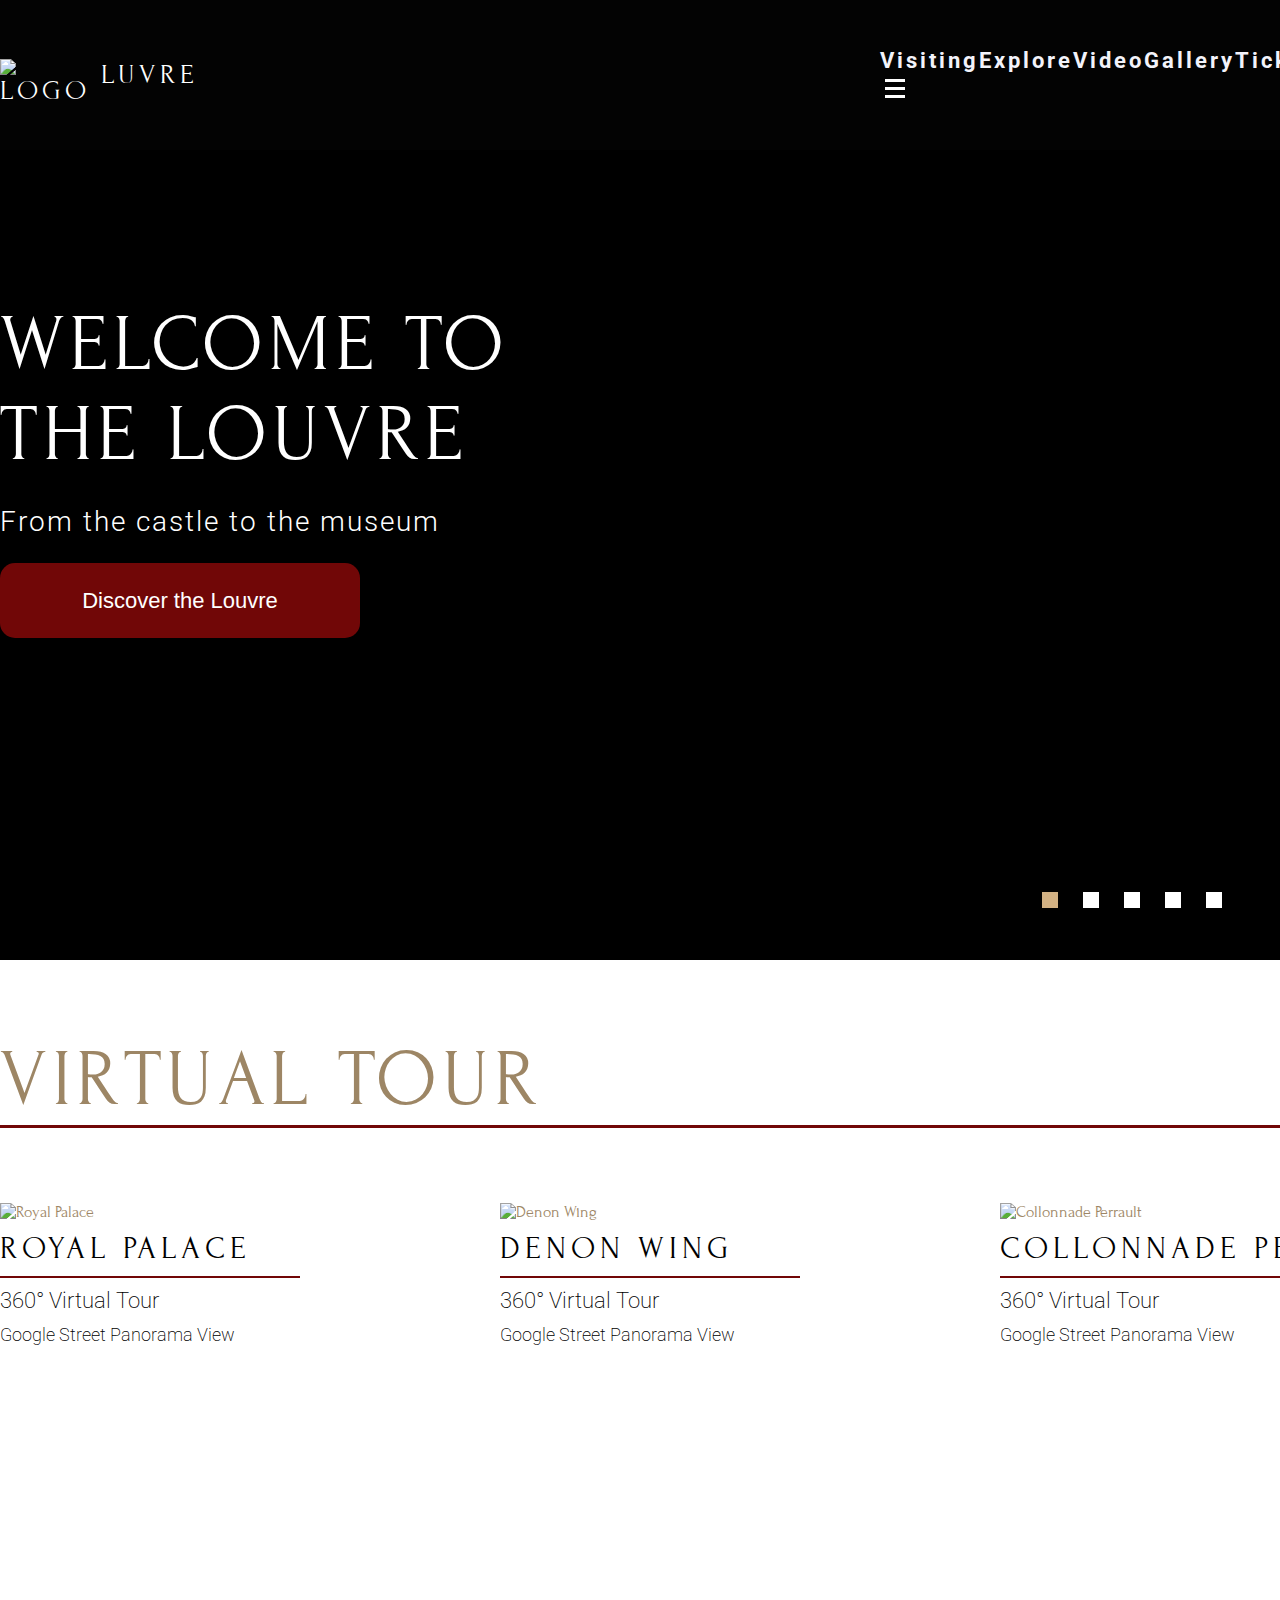
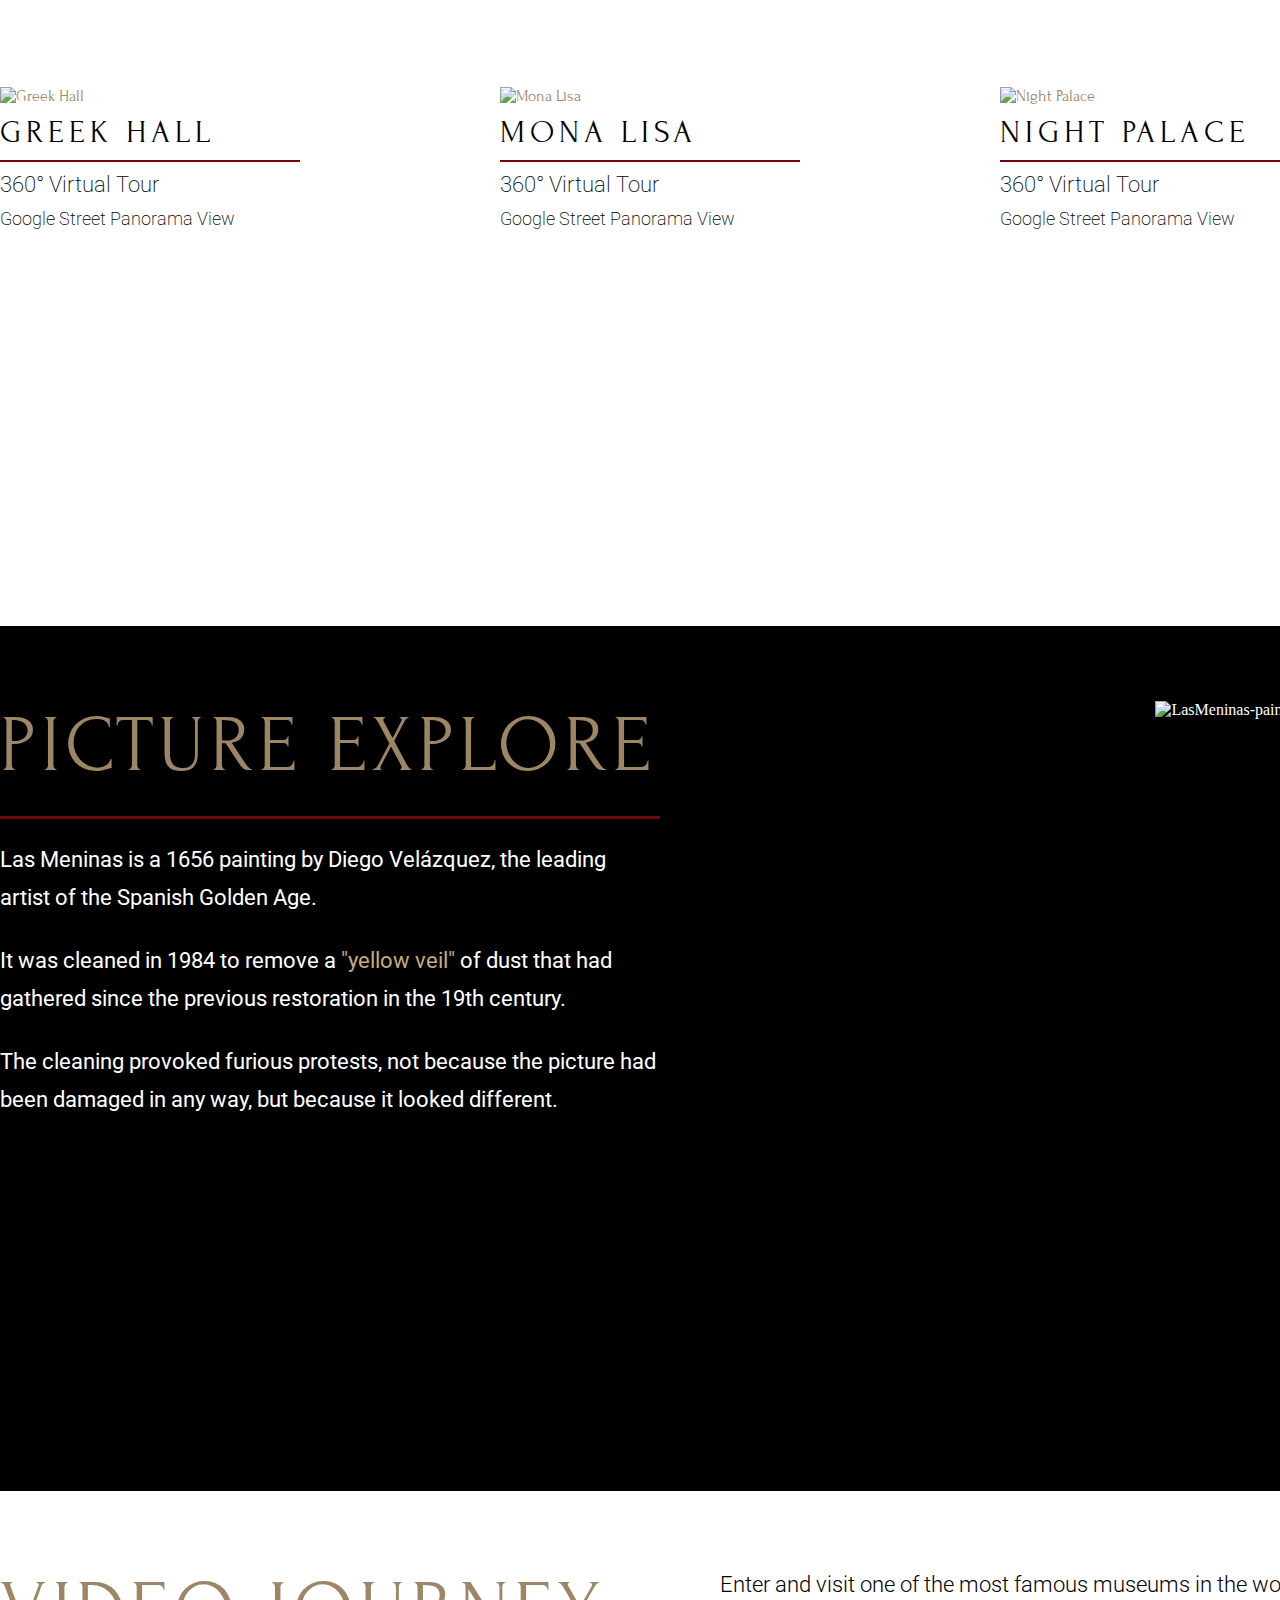
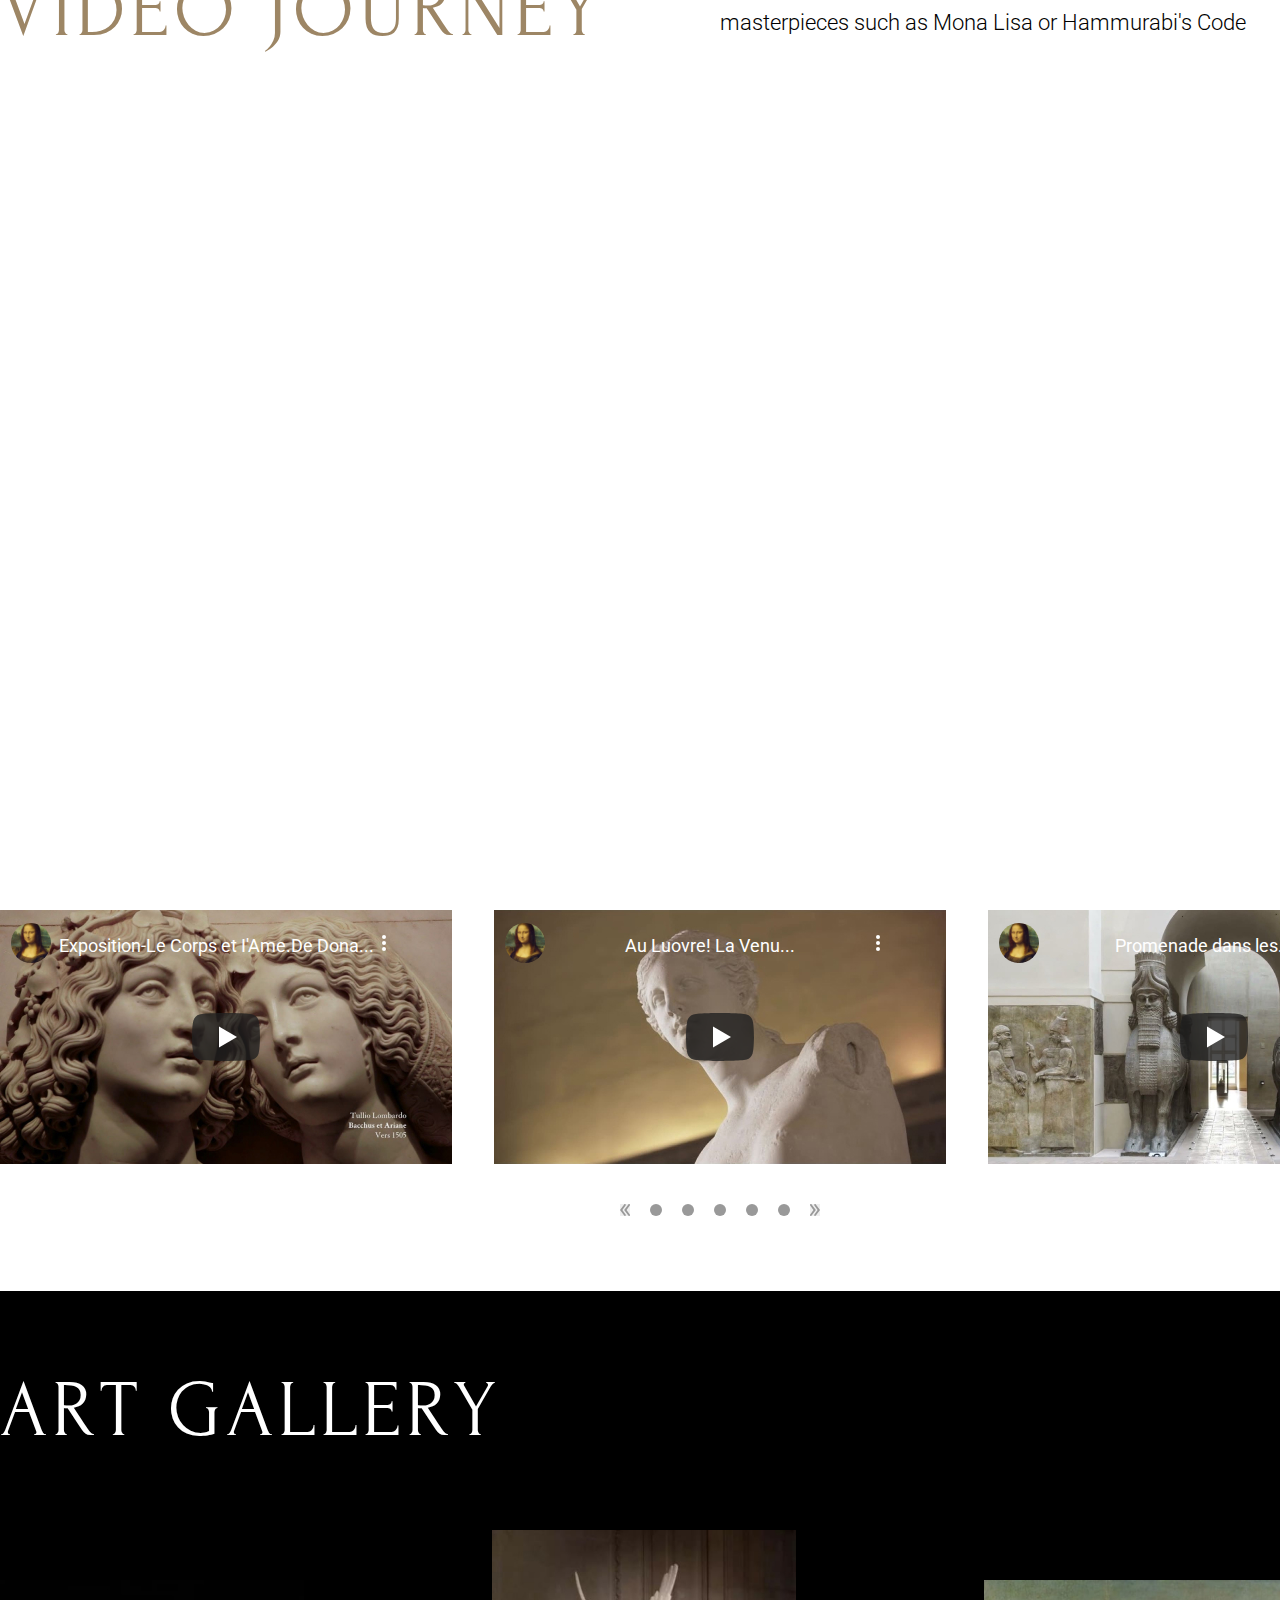
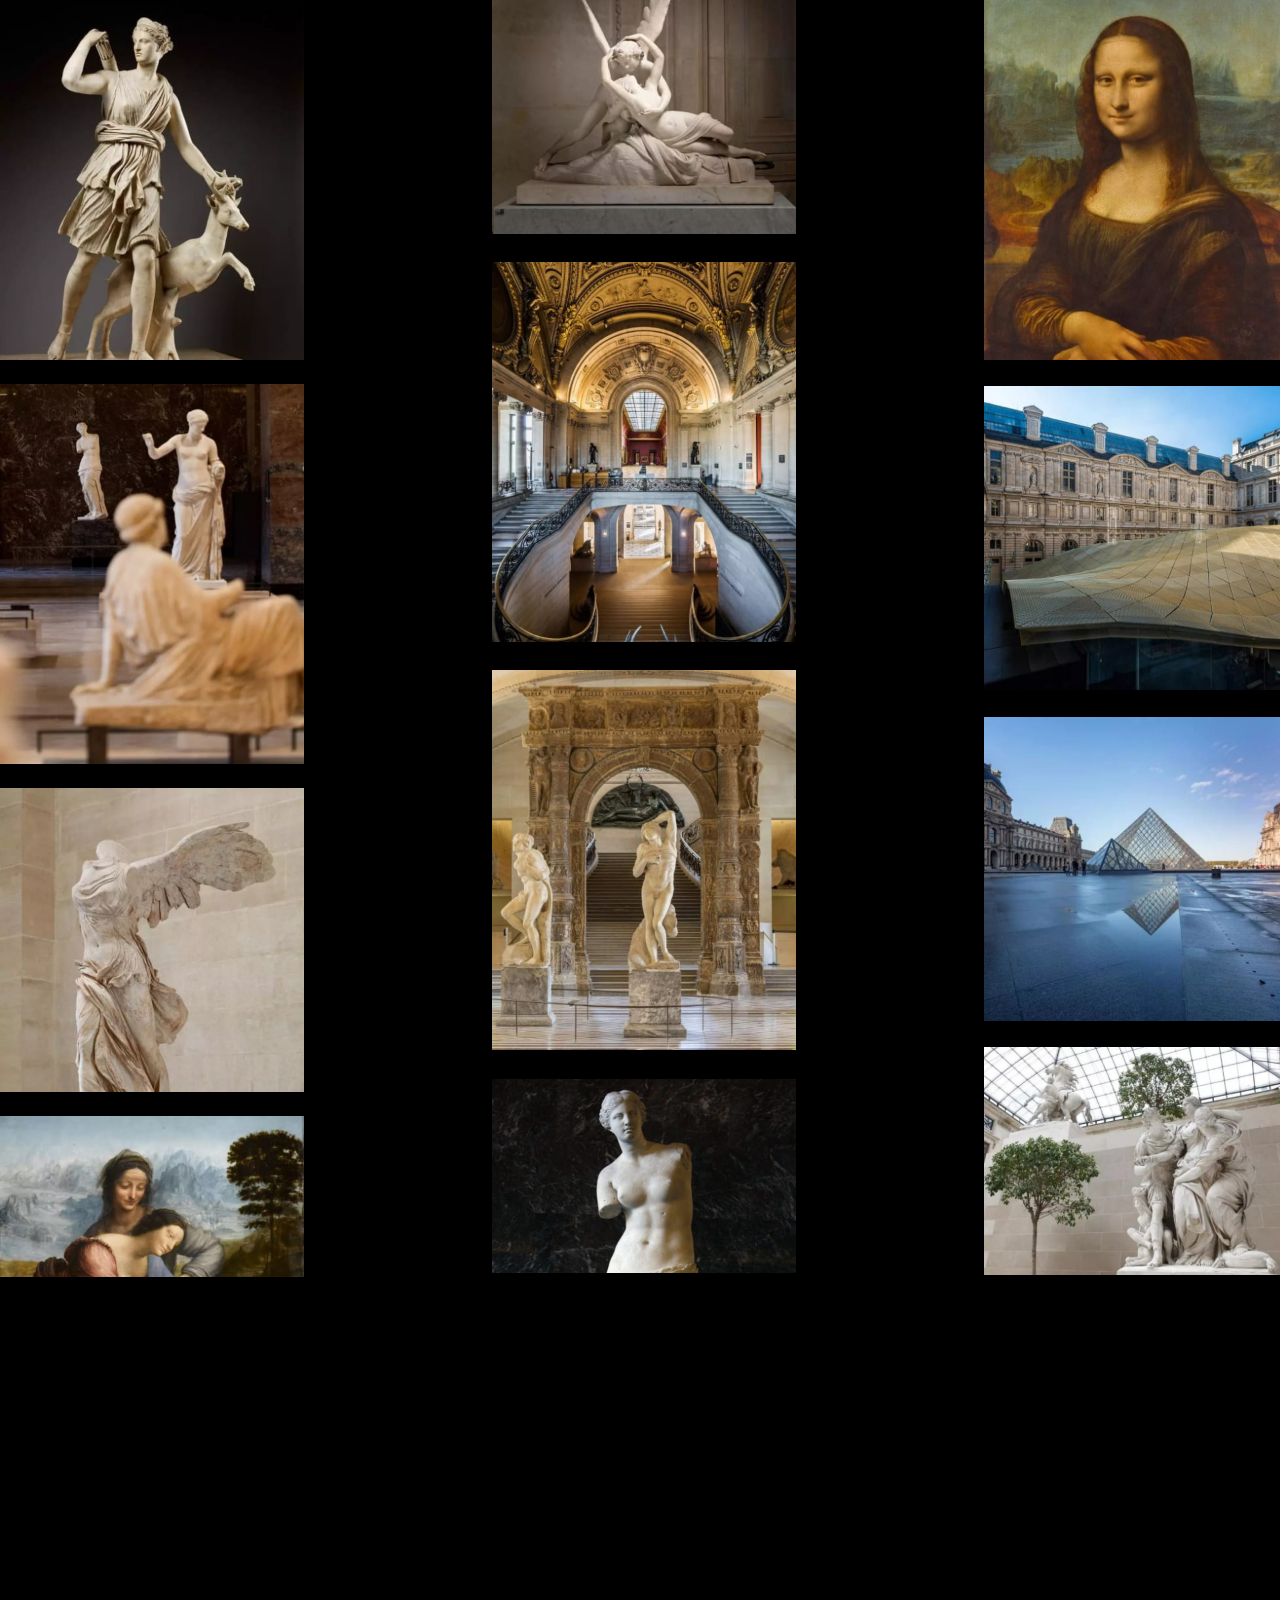
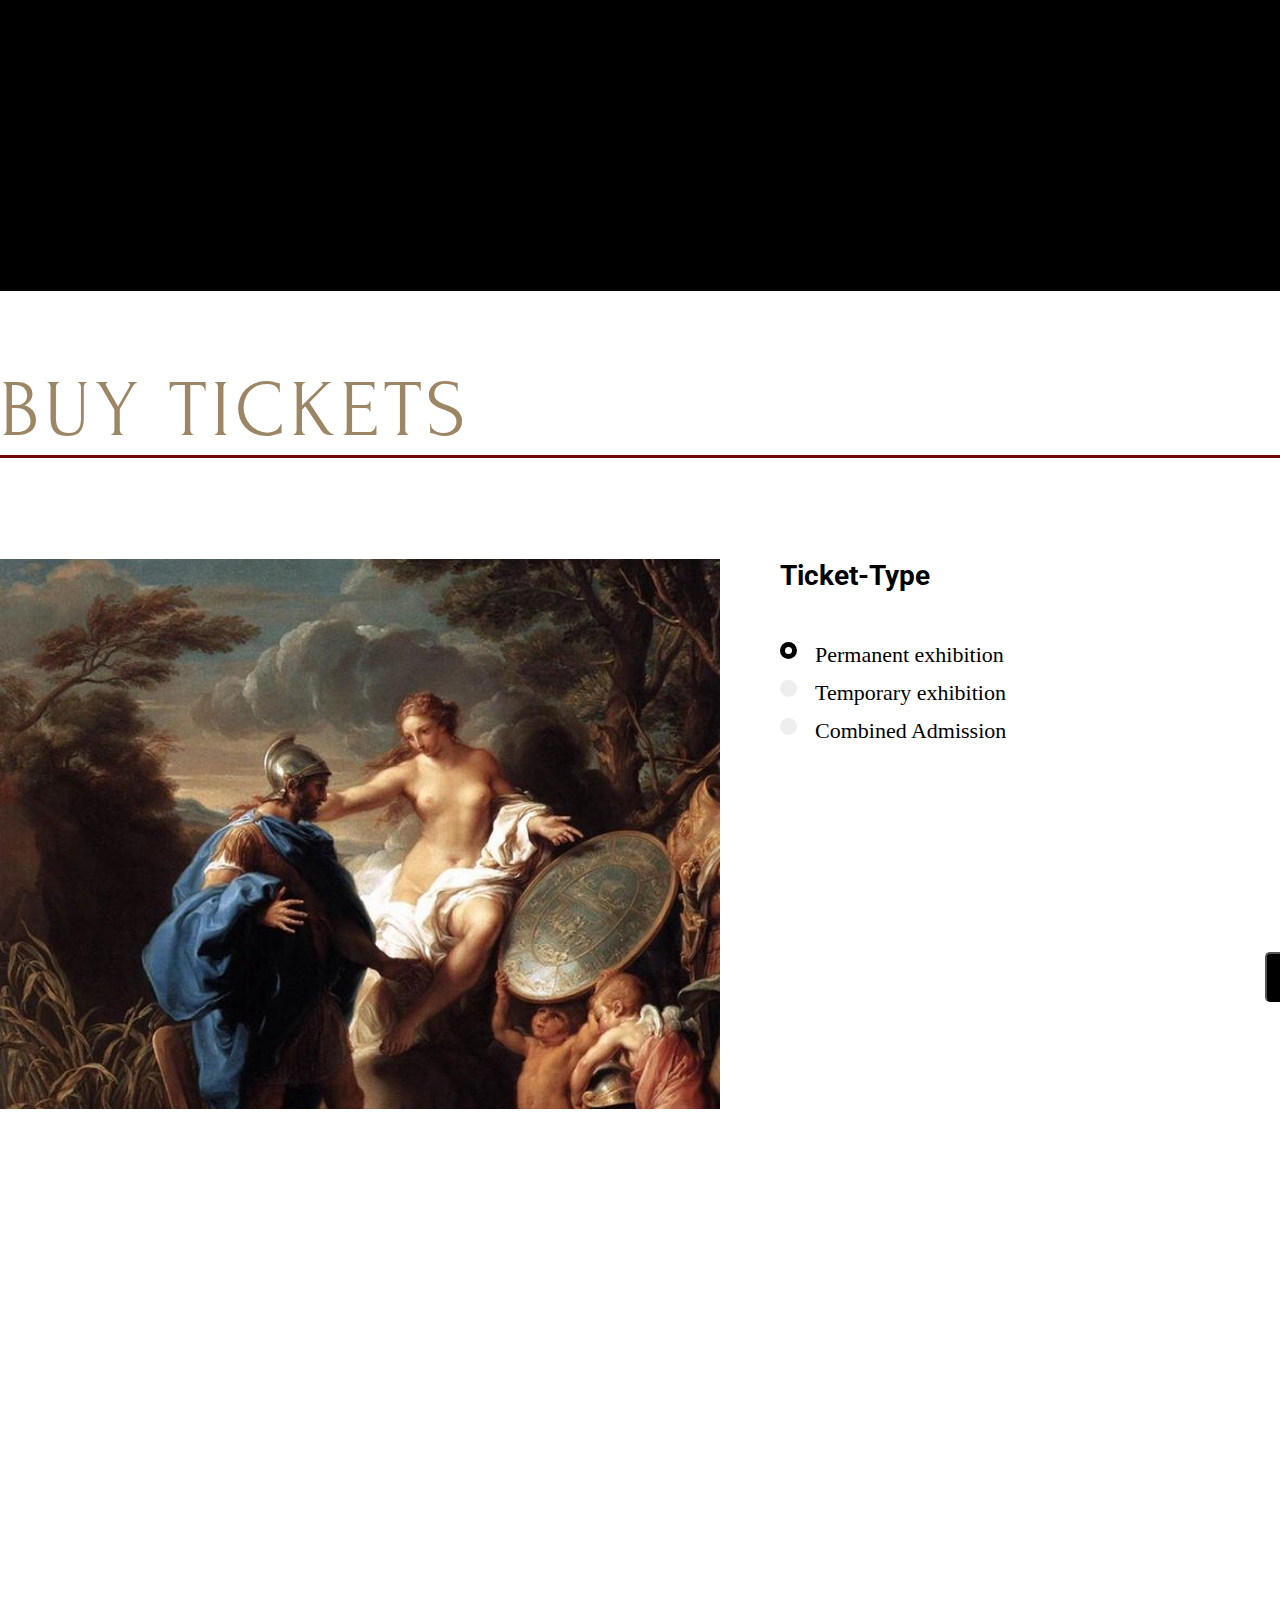
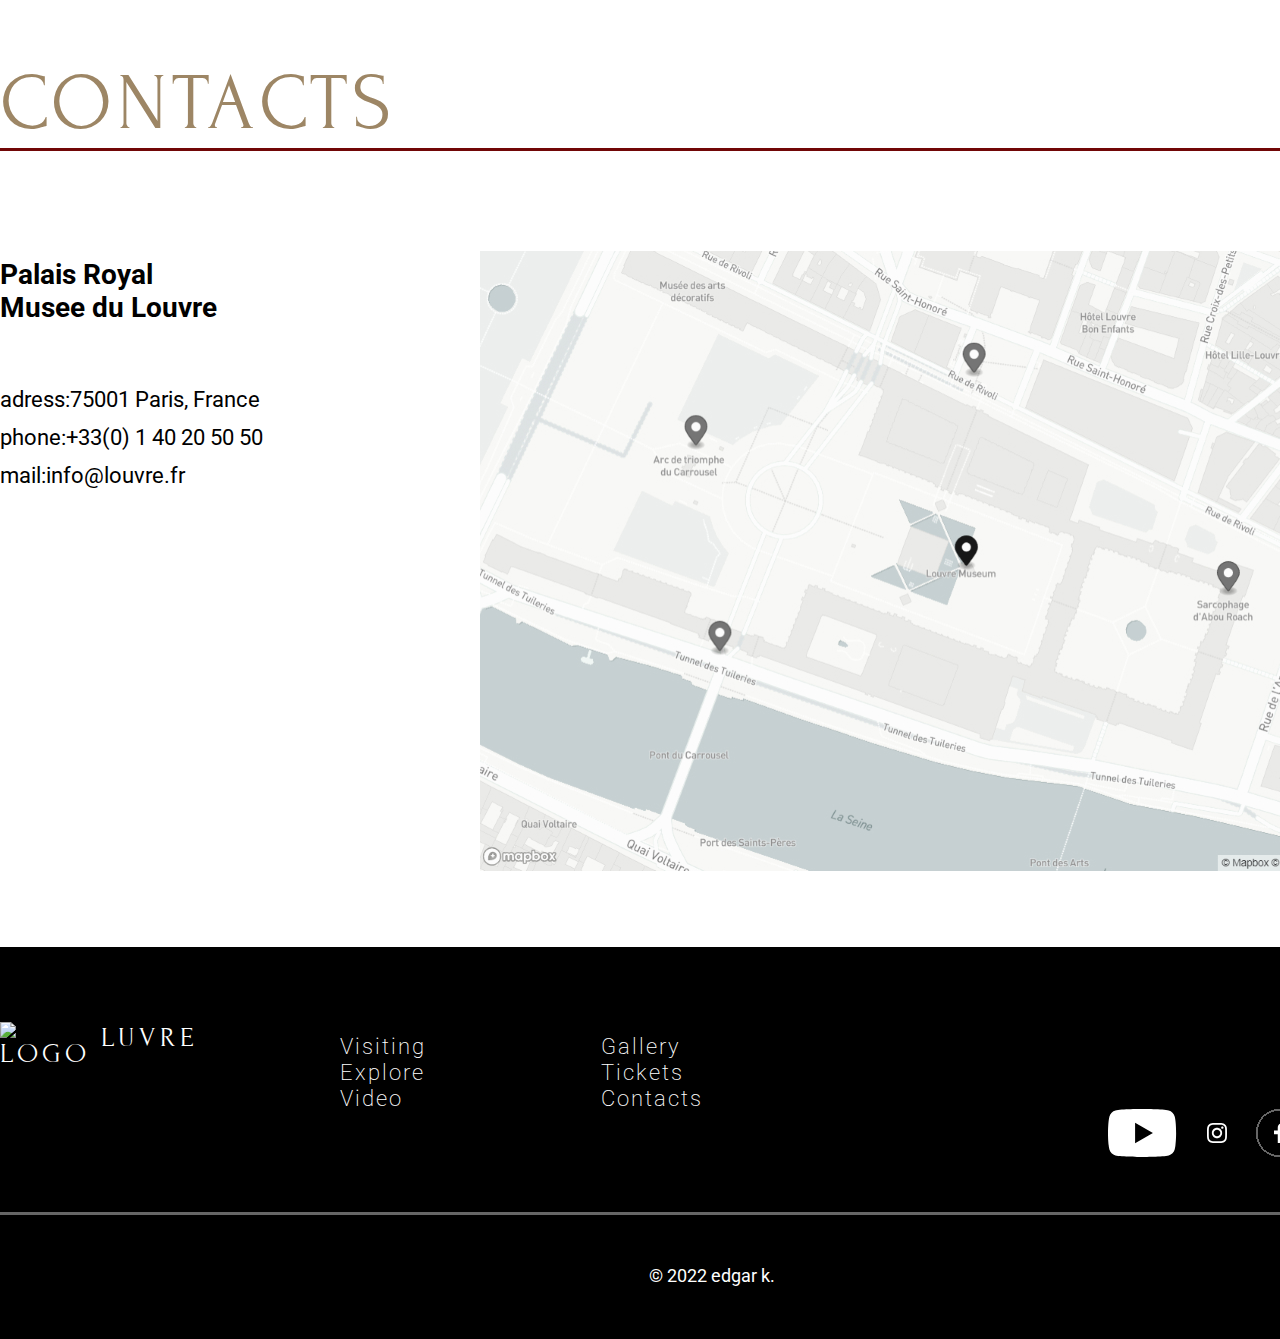
==== commit bf332781: "feat: add burger menu" ====
--- a/index.html
+++ b/index.html
@@ -32,13 +32,12 @@
                         <li><a href="#Tickets">Tickets</a></li>
                         <li><a href="#Contacts">Contacts</a></li>
                     </ul>
+                    <div class="hamburger">
+                        <div class="line11"></div>
+                        <div class="line22"></div>
+                        <div class="line33"></div>
+                    </div>
                 </nav>
-                <div class="hamburger">
-                    <div class="line11"></div>
-                    <div class="line22"></div>
-                    <div class="line33"></div>
-                </div>
-
             </div>
         </div>
     </header>
@@ -355,11 +354,12 @@
             </div>
             <div class="line3"></div>
             <div class="alignment">
-                <div class="year roboto">© 2021 edgar krasikov</div>
+                <div class="year roboto">© 2022 edgar k.</div>
             </div>
             </div>
         </section>
     </footer>
+    <script src="index.js"></script>
 </body>
 
 </html>--- a/index.css
+++ b/index.css
@@ -287,7 +287,7 @@
 .marker {
   color: #caaa7d;
 }
-.centerPicture{
+.centerPicture {
   margin: var(--centerPicture);
 }
 /* start section video journey */
@@ -553,7 +553,7 @@
   font-size: var(--font3);
   user-select: none;
 }
-.hide{
+.hide {
   display: var(--hide);
 }
 /* Hide the browser's default radio button */
@@ -848,9 +848,10 @@
     --height4: 1313px;
     /* picture explore */
     --height5: 1145px;
+    --height5: 1240px;
     --flex-wrap1: wrap;
     --hide: none;
-    --centerPicture: 0 auto;
+    --centerPicture: 0px 132px;
     --width5: 984px;
     --height6: 1029px;
     /* videoJourney */
@@ -885,83 +886,94 @@
     --top7: 243px;
     --width11: 984px;
   }
-  .nav-list {
-    display: none;
+}
+.nav-list {
+  display: none;
+}
+.minimize {
+  width: 304px;
+}
+/* Adaptive menu */
+.links {
+  display: flex;
+  justify-content: space-around;
+  width: 400px;
+  list-style: none;
+}
+
+.links a {
+  color: #f3f3fa;
+  letter-spacing: 3px;
+  text-decoration: none;
+  font-weight: bold;
+}
+.hamburger {
+  display: none;
+}
+
+.hamburger div {
+  width: 20px;
+  height: 3px;
+  background-color: white;
+  margin: 5px;
+  transition: all 0.3s ease;
+}
+
+@media screen and (max-width: 1024px) {
+  body {
+    overflow-x: hidden;
   }
-  .minimize {
-    width: 304px;
+
+  .links {
+    position: absolute;
+    right: 0px;
+    height: 87vh;
+    top: 20vh;
+    display: flex;
+    flex-direction: column;
+    align-items: center;
+    width: 50%;
+    background-color: black;
+    transform: translateX(100%);
+    transition: transform 0.3s ease-in;
   }
-  /* Adaptive menu */
-  .hamburger {
-    display: none;
-}
-
-.hamburger div {
-    width: 20px;
-    height: 3px;
-    background-color: white;
-    margin: 5px;
-    transition: all 0.3s ease;
-}
-
-@media screen and (max-width: 1024px) {
-    body {
-        overflow-x: hidden;
-    }
-
-    .links {
-        position: absolute;
-        right: 0px;
-        height: 92vh;
-        top: 8vh;
-        display: flex;
-        flex-direction: column;
-        align-items: center;
-        width: 50%;
-        background-color: #46127A;
-        transform: translateX(100%);
-        transition: transform 0.3s ease-in;
-    }
-    .links li{
-        opacity: 0;
-    }
-    .hamburger{
-        display: block;
-        cursor: pointer;
-    }
-}
-
-
-.link-active {
-transform: translateX(0%);
-
-}
-
-
-@keyframes hamburgerFade {
-    from {
-        opacity: 0;
-        transform: translateX(50px);
-    }
-    to {
-        opacity: 1;
-        transform: translateX(0px);
-    }
-}
-
-.toggle.line1 {
-    transform: rotate(-45deg) translate(-5px, 6px);
-}
-
-.toggle.line2 {
+  .links li {
     opacity: 0;
-}
-
-.toggle.line3 {
-    transform: rotate(45deg) translate(5px, -6px);
-}
+  }
   .hamburger {
     display: block;
     cursor: pointer;
   }
 }
+
+.link-active {
+  transform: translateX(0%);
+  z-index: 1;
+}
+
+@keyframes hamburgerFade {
+  from {
+    opacity: 0;
+    transform: translateX(50px);
+  }
+  to {
+    opacity: 1;
+    transform: translateX(0px);
+  }
+}
+
+.toggle.line1 {
+  transform: rotate(-45deg) translate(-5px, 6px);
+}
+
+.toggle.line2 {
+  opacity: 0;
+}
+
+.toggle.line3 {
+  transform: rotate(45deg) translate(5px, -6px);
+}
+.hamburger {
+  display: block;
+  cursor: pointer;
+}
